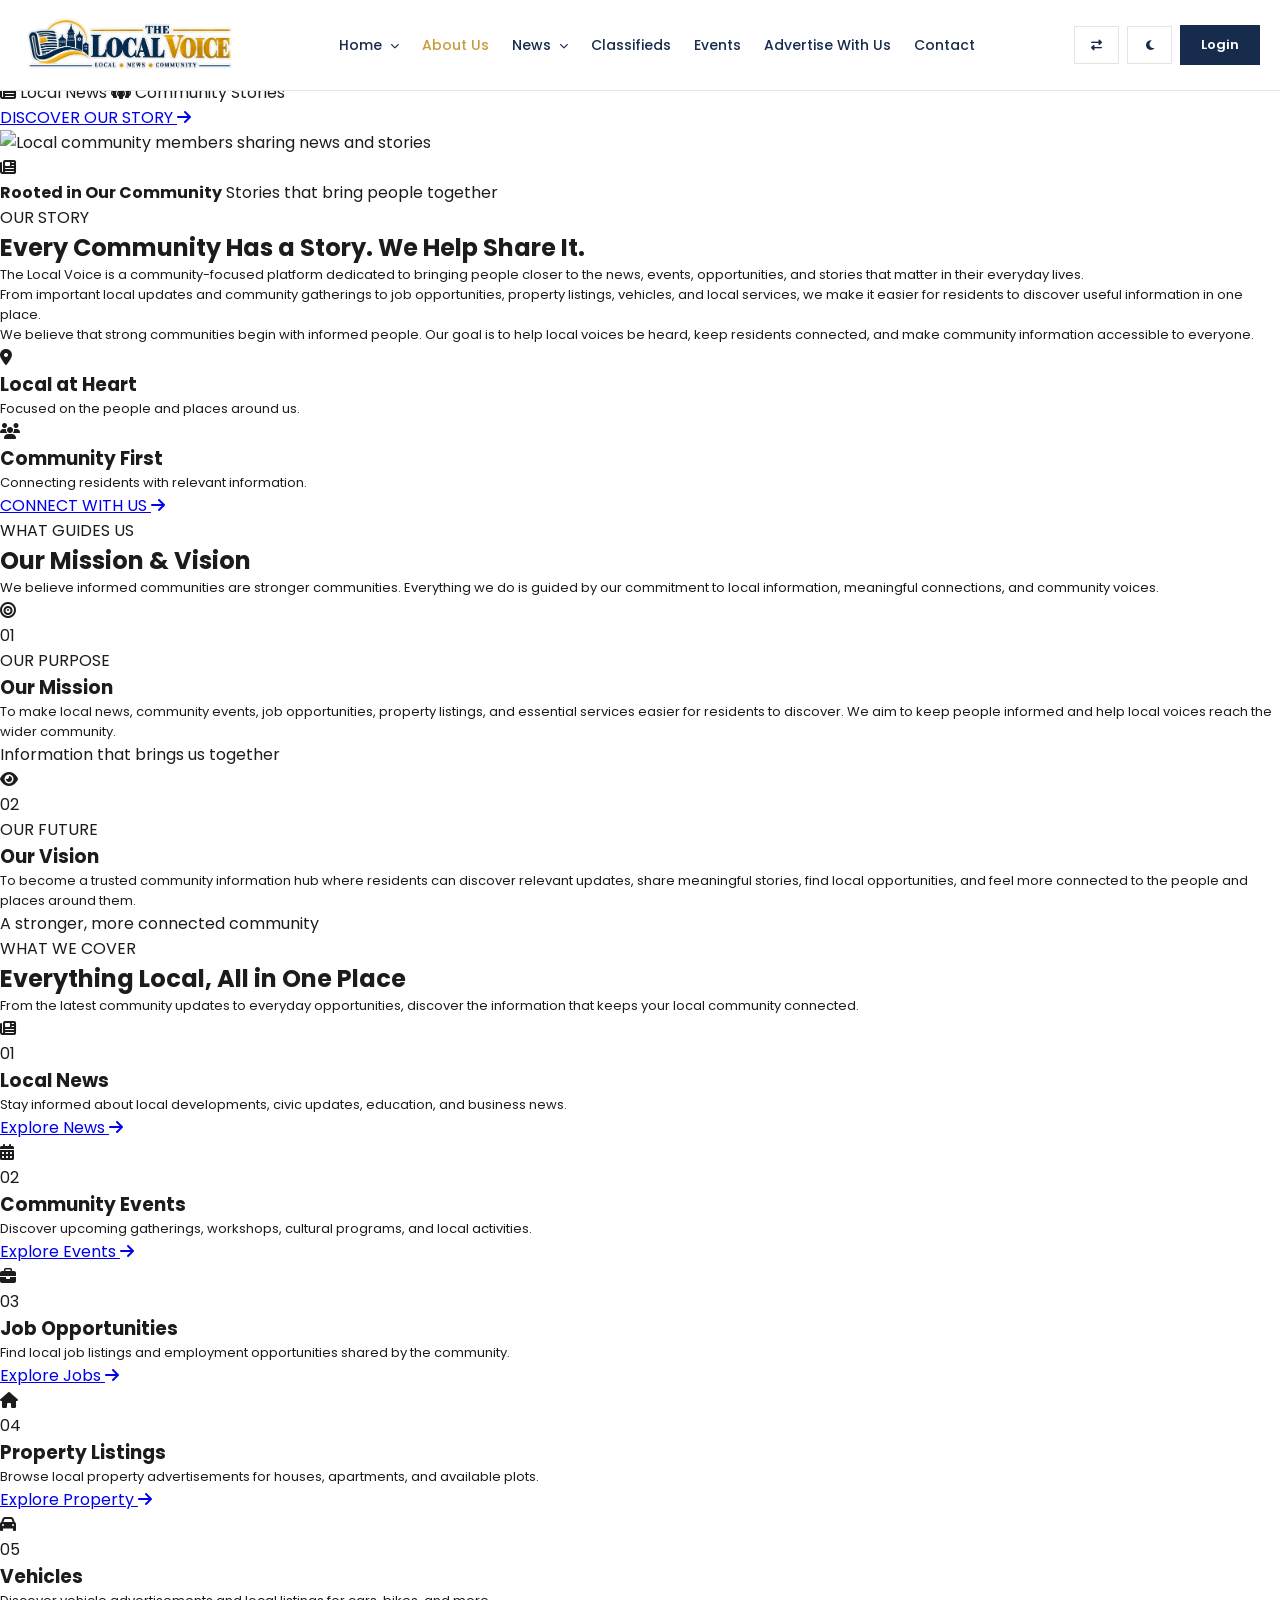
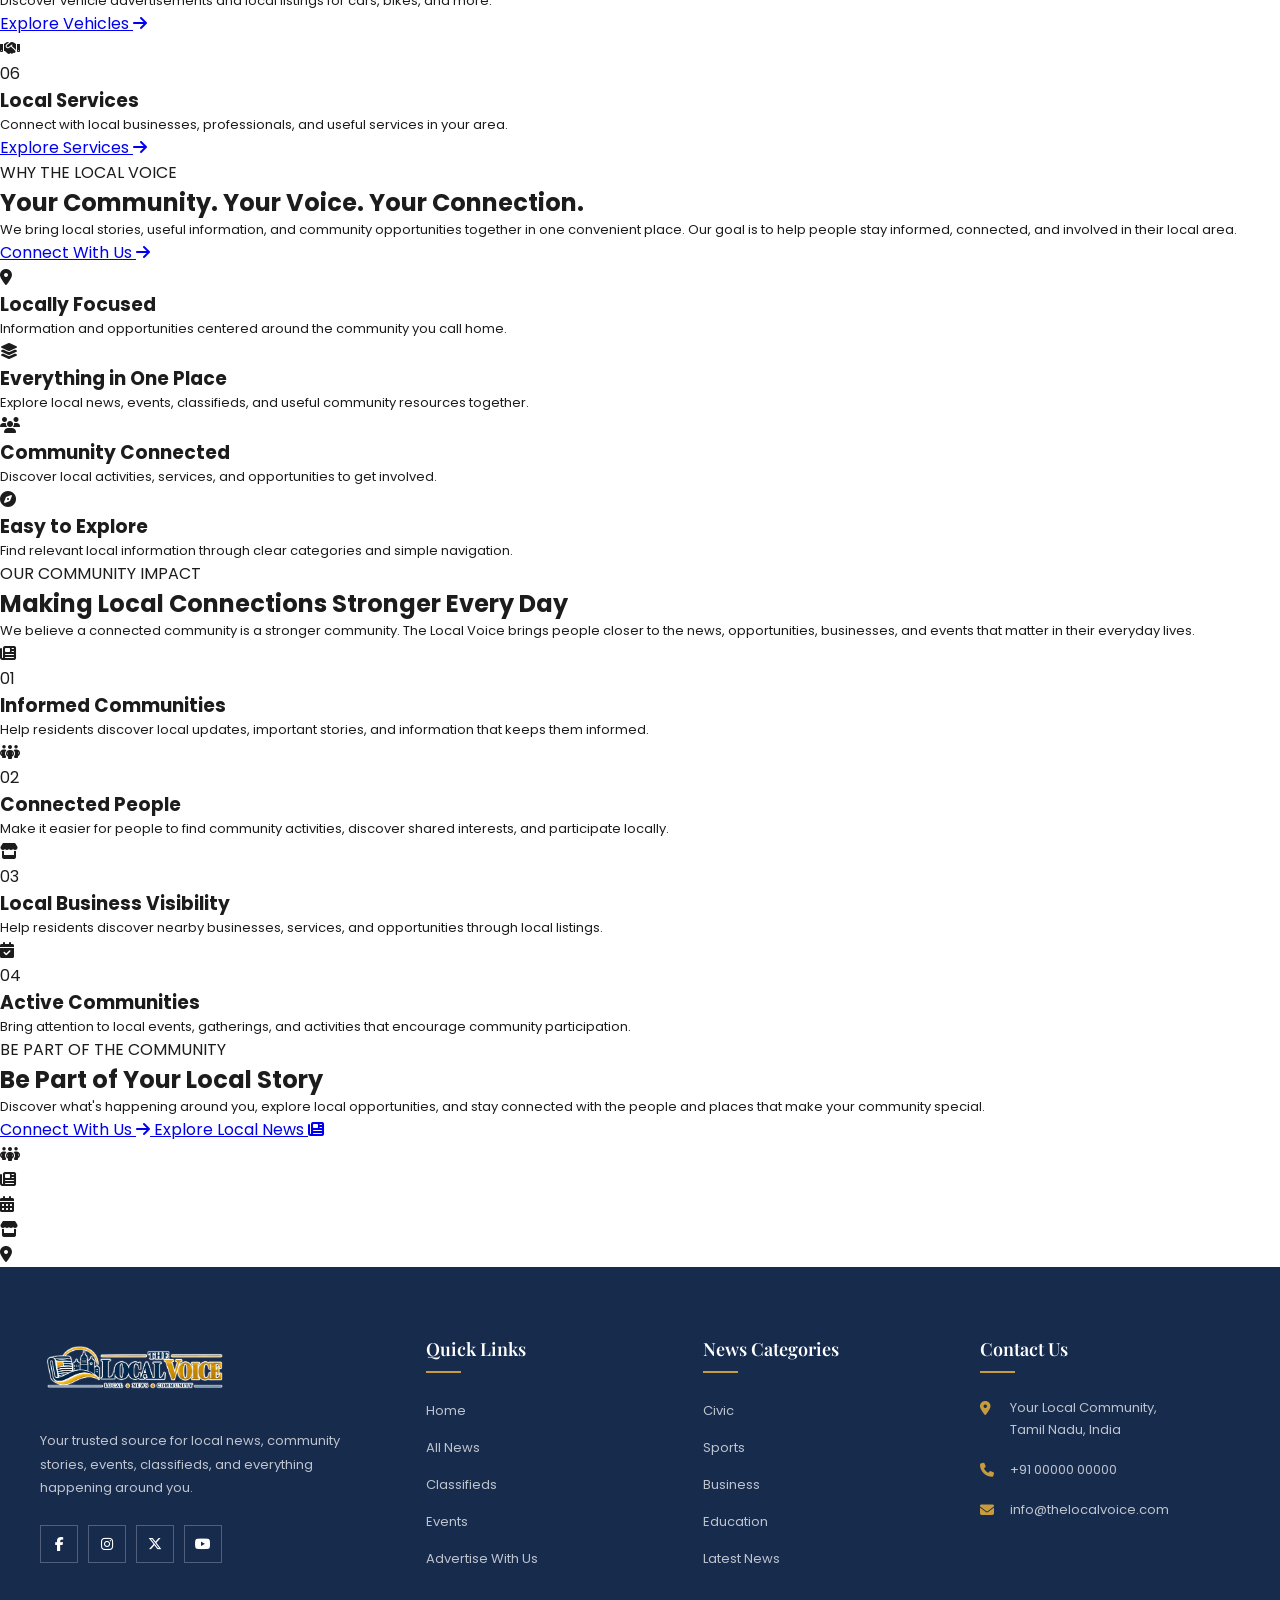
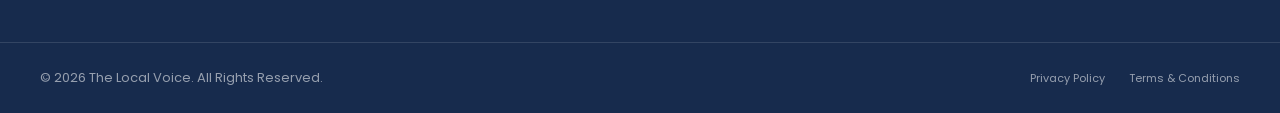
==== about.html @ da3ff428 "Add files via upload" ====
<!DOCTYPE html>
<html lang="en" dir="ltr">

<head>

    <!-- =====================================================
         BASIC META
    ====================================================== -->

    <meta charset="UTF-8">

    <meta
        name="viewport"
        content="width=device-width, initial-scale=1.0"
    >

    <meta
        name="description"
        content="The Local Voice - Local Newspaper and Community News Portal"
    >

    <meta
        name="keywords"
        content="local news, community news, newspaper, events, classifieds"
    >

    <meta
        name="author"
        content="The Local Voice"
    >


    <!-- =====================================================
         PAGE TITLE
    ====================================================== -->

    <title>
        The Local Voice | Local News & Community
    </title>
<link
    rel="icon"
    type="image/png"
    href="images/logo.png"
>

    <!-- =====================================================
         GOOGLE FONT
    ====================================================== -->

    <link
        rel="preconnect"
        href="https://fonts.googleapis.com"
    >

    <link
        rel="preconnect"
        href="https://fonts.gstatic.com"
        crossorigin
    >

    <link
        href="https://fonts.googleapis.com/css2?family=Playfair+Display:wght@500;600;700&family=Poppins:wght@400;500;600;700&display=swap"
        rel="stylesheet"
    >


    <!-- =====================================================
         FONT AWESOME
    ====================================================== -->

    <link
        rel="stylesheet"
        href="https://cdnjs.cloudflare.com/ajax/libs/font-awesome/6.5.2/css/all.min.css"
    >


    <!-- =====================================================
         MAIN CSS
    ====================================================== -->

    <link
        rel="stylesheet"
        href="css/style.css"
    >
    <link
        rel="stylesheet"
        href="css/responsive.css"
    >

</head>


<body>


    <!-- =====================================================
         HEADER START
    ====================================================== -->

    <header
        class="site-header"
        id="siteHeader"
    >

        <div class="header-container">


            <!-- =================================================
                 LOGO
            ================================================== -->

            <a
                href="index.html"
                class="site-logo"
                aria-label="The Local Voice Home"
            >

                <!-- Light Mode Logo -->

                <img
                    src="images/logo.png"
                    alt="The Local Voice"
                    class="logo-light"
                >


                <!-- Dark Mode Logo -->

                <img
                    src="images/logo.png"
                    alt="The Local Voice"
                    class="logo-dark"
                >

            </a>


            <!-- =================================================
                 DESKTOP NAVIGATION
            ================================================== -->

            <nav
                class="desktop-navigation"
                id="desktopNavigation"
                aria-label="Main Navigation"
            >


                <!-- =============================================
                     HOME DROPDOWN
                ============================================== -->

                <div class="nav-dropdown">

                    <button
                        type="button"
                        class="nav-dropdown-toggle"
                        aria-expanded="false"
                    >
                        Home

                        <i
                            class="fa-solid fa-chevron-down"
                            aria-hidden="true"
                        ></i>

                    </button>


                    <div class="nav-dropdown-menu">

                        <a href="index.html">
                            Home 1
                        </a>

                        <a href="home2.html">
                            Home 2
                        </a>

                    </div>

                </div>
                <a
                    href="about.html"
                    class="nav-link active"
                >
                    About Us
                </a>


                <!-- =============================================
                     NEWS DROPDOWN
                ============================================== -->

                <div class="nav-dropdown">

                    <button
                        type="button"
                        class="nav-dropdown-toggle"
                        aria-expanded="false"
                    >
                        News

                        <i
                            class="fa-solid fa-chevron-down"
                            aria-hidden="true"
                        ></i>

                    </button>


                    <div class="nav-dropdown-menu">

                        

                        <a href="civic.html">
                            Civic
                        </a>

                        <a href="sports.html">
                            Sports
                        </a>

                        <a href="business.html">
                            Business
                        </a>

                        <a href="education.html">
                            Education
                        </a>

                    </div>

                </div>


                <!-- =============================================
                     NORMAL NAVIGATION LINKS
                ============================================== -->

                <a
                    href="classifieds.html"
                    class="nav-link"
                >
                    Classifieds
                </a>


                <a
                    href="events.html"
                    class="nav-link"
                >
                    Events
                </a>


                <a
                    href="advertise.html"
                    class="nav-link"
                >
                    Advertise With Us
                </a>


                <a
                    href="contact.html"
                    class="nav-link"
                >
                    Contact
                </a>

            </nav>


            <!-- =================================================
                 HEADER ACTIONS
            ================================================== -->

            <div class="header-actions">

    <button
        type="button"
        class="header-action-btn rtl-toggle"
        id="rtlToggle"
        aria-label="Switch text direction"
        title="RTL"
    >
        <i class="fa-solid fa-right-left"></i>
    </button>

    <button
        type="button"
        class="header-action-btn dark-toggle"
        id="darkToggle"
        aria-label="Toggle dark mode"
        title="Dark Mode"
    >
        <i class="fa-solid fa-moon"></i>
    </button>

    <a
        href="login.html"
        class="login-btn"
    >
        Login
    </a>

</div>

            <!-- =================================================
                 HAMBURGER BUTTON
            ================================================== -->

            <button
                type="button"
                class="hamburger-btn"
                id="hamburgerBtn"
                aria-label="Open navigation menu"
                aria-expanded="false"
            >

                <i
                    class="fa-solid fa-bars"
                    aria-hidden="true"
                ></i>

            </button>

        </div>


        <!-- =====================================================
             MOBILE NAVIGATION
        ====================================================== -->

        <div
            class="mobile-navigation"
            id="mobileNavigation"
        >

            <div class="mobile-navigation-inner">


                <!-- =============================================
                     MOBILE HOME DROPDOWN
                ============================================== -->

                <div class="mobile-dropdown">

                    <button
                        type="button"
                        class="mobile-dropdown-toggle"
                        aria-expanded="false"
                    >
                        Home

                        <i
                            class="fa-solid fa-chevron-down"
                            aria-hidden="true"
                        ></i>

                    </button>


                    <div class="mobile-dropdown-menu">

                        <a href="index.html">
                            Home 1
                        </a>

                        <a href="home2.html">
                            Home 2
                        </a>

                    </div>

                </div>
                <a
                    href="about.html"
                    class="mobile-nav-link active"
                >
                    About Us
                </a>


                <!-- =============================================
                     MOBILE NEWS DROPDOWN
                ============================================== -->

                <div class="mobile-dropdown">

                    <button
                        type="button"
                        class="mobile-dropdown-toggle"
                        aria-expanded="false"
                    >
                        News

                        <i
                            class="fa-solid fa-chevron-down"
                            aria-hidden="true"
                        ></i>

                    </button>


                    <div class="mobile-dropdown-menu">

                        

                        <a href="civic.html">
                            Civic
                        </a>

                        <a href="sports.html">
                            Sports
                        </a>

                        <a href="business.html">
                            Business
                        </a>

                        <a href="education.html">
                            Education
                        </a>

                    </div>

                </div>


                <!-- =============================================
                     MOBILE NORMAL LINKS
                ============================================== -->

                <a
                    href="classifieds.html"
                    class="mobile-nav-link"
                >
                    Classifieds
                </a>


                <a
                    href="events.html"
                    class="mobile-nav-link"
                >
                    Events
                </a>


                <a
                    href="advertise.html"
                    class="mobile-nav-link"
                >
                    Advertise With Us
                </a>


                <a
                    href="contact.html"
                    class="mobile-nav-link"
                >
                    Contact
                </a>


                <!-- =============================================
                     MOBILE ACTIONS
                ============================================== -->

                <div class="mobile-actions">

    <button
        type="button"
        class="mobile-action-btn"
        id="mobileRtlToggle"
        aria-label="Switch text direction"
        title="RTL"
    >
        <i class="fa-solid fa-right-left"></i>
    </button>

    <button
        type="button"
        class="mobile-action-btn"
        id="mobileDarkToggle"
        aria-label="Toggle dark mode"
        title="Dark Mode"
    >
        <i class="fa-solid fa-moon"></i>
    </button>

    <a
        href="login.html"
        class="mobile-login-btn"
    >
        Login
    </a>

</div>
            </div>

        </div>

    </header>


    <!-- =====================================================
         HEADER END
    ====================================================== -->


    <!-- =====================================================
         MAIN CONTENT START
         We will add this later.
    ====================================================== -->

    <main>

<!-- =====================================================
     ABOUT PAGE — SECTION 1: HERO
====================================================== -->

<section class="about-hero" id="aboutHero">

    <!-- Background Overlay -->
    <div class="about-hero-overlay"></div>

    <!-- Hero Content -->
    <div class="about-hero-container">

        <div class="about-hero-content">

            <!-- Eyebrow -->
            <div class="about-hero-eyebrow-wrap">
                <span class="about-hero-eyebrow">
                    ABOUT THE LOCAL VOICE
                </span>
                <span class="about-hero-line"></span>
            </div>

            <!-- Main Heading -->
            <h1 class="about-hero-title">
                Your Trusted Voice in
                <span>the Local Community</span>
            </h1>

            <!-- Description -->
            <p class="about-hero-description">
                We bring local stories, community updates, events,
                and important information closer to the people
                who matter most.
            </p>

            <!-- Hero Meta -->
            <div class="about-hero-meta">

                <span>
                    <i class="fa-solid fa-newspaper"
                       aria-hidden="true"></i>
                    Local News
                </span>

                <span>
                    <i class="fa-solid fa-people-group"
                       aria-hidden="true"></i>
                    Community Stories
                </span>

            </div>

            <!-- CTA -->
            <a href="#aboutStory" class="about-hero-button">
                <span>DISCOVER OUR STORY</span>
                <i class="fa-solid fa-arrow-right"
                   aria-hidden="true"></i>
            </a>

        </div>

    </div>

</section>

<!-- =====================================================
     ABOUT PAGE — SECTION 2: OUR STORY
====================================================== -->

<section class="about-story" id="aboutStory">

    <div class="about-story-container">

        <!-- LEFT: IMAGE -->
        <div class="about-story-visual">

            <div class="about-story-image">
                <img
                    src="images/about-story.jpg"
                    alt="Local community members sharing news and stories"
                    loading="lazy"
                >
            </div>

            <div class="about-story-image-accent"></div>

            <div class="about-story-image-caption">
                <i class="fa-solid fa-newspaper"
                   aria-hidden="true"></i>

                <div>
                    <strong>Rooted in Our Community</strong>
                    <span>Stories that bring people together</span>
                </div>
            </div>

        </div>

        <!-- RIGHT: CONTENT -->
        <div class="about-story-content">

            <div class="about-story-eyebrow-wrap">
                <span class="about-story-eyebrow">OUR STORY</span>
                <span class="about-story-line"></span>
            </div>

            <h2 class="about-story-title">
                Every Community Has a Story.
                <span>We Help Share It.</span>
            </h2>

            <p class="about-story-intro">
                The Local Voice is a community-focused platform
                dedicated to bringing people closer to the news,
                events, opportunities, and stories that matter
                in their everyday lives.
            </p>

            <p class="about-story-description">
                From important local updates and community
                gatherings to job opportunities, property listings,
                vehicles, and local services, we make it easier
                for residents to discover useful information
                in one place.
            </p>

            <p class="about-story-description">
                We believe that strong communities begin with
                informed people. Our goal is to help local voices
                be heard, keep residents connected, and make
                community information accessible to everyone.
            </p>

            <!-- HIGHLIGHTS -->
            <div class="about-story-highlights">

                <div class="about-story-highlight">
                    <span class="about-story-highlight-icon">
                        <i class="fa-solid fa-location-dot"
                           aria-hidden="true"></i>
                    </span>

                    <div>
                        <h3>Local at Heart</h3>
                        <p>Focused on the people and places around us.</p>
                    </div>
                </div>

                <div class="about-story-highlight">
                    <span class="about-story-highlight-icon">
                        <i class="fa-solid fa-users"
                           aria-hidden="true"></i>
                    </span>

                    <div>
                        <h3>Community First</h3>
                        <p>Connecting residents with relevant information.</p>
                    </div>
                </div>

            </div>

            <a href="contact.html" class="about-story-button">
                <span>CONNECT WITH US</span>
                <i class="fa-solid fa-arrow-right"
                   aria-hidden="true"></i>
            </a>

        </div>

    </div>

</section>

<!-- =====================================================
     ABOUT PAGE — SECTION 3: MISSION & VISION
====================================================== -->

<section class="about-mission" id="aboutMission">

    <div class="about-mission-container">

        <!-- SECTION HEADER -->
        <div class="about-mission-header">

            <div class="about-mission-eyebrow-wrap">
                <span class="about-mission-eyebrow">
                    WHAT GUIDES US
                </span>

                <span class="about-mission-line"></span>
            </div>

            <h2 class="about-mission-title">
                Our Mission & <span>Vision</span>
            </h2>

            <p class="about-mission-description">
                We believe informed communities are stronger communities.
                Everything we do is guided by our commitment to local
                information, meaningful connections, and community voices.
            </p>

        </div>

        <!-- MISSION & VISION CARDS -->
        <div class="about-mission-grid">

            <!-- MISSION CARD -->
            <article class="about-mission-card">

                <div class="about-mission-card-top">

                    <div class="about-mission-icon">
                        <i class="fa-solid fa-bullseye"
                           aria-hidden="true"></i>
                    </div>

                    <span class="about-mission-number">01</span>

                </div>

                <span class="about-mission-card-label">
                    OUR PURPOSE
                </span>

                <h3 class="about-mission-card-title">
                    Our Mission
                </h3>

                <p class="about-mission-card-description">
                    To make local news, community events, job
                    opportunities, property listings, and essential
                    services easier for residents to discover.
                    We aim to keep people informed and help local
                    voices reach the wider community.
                </p>

                <div class="about-mission-card-footer">
                    <span class="about-mission-card-footer-line"></span>
                    <span>Information that brings us together</span>
                </div>

            </article>

            <!-- VISION CARD -->
            <article class="about-mission-card about-mission-vision-card">

                <div class="about-mission-card-top">

                    <div class="about-mission-icon">
                        <i class="fa-solid fa-eye"
                           aria-hidden="true"></i>
                    </div>

                    <span class="about-mission-number">02</span>

                </div>

                <span class="about-mission-card-label">
                    OUR FUTURE
                </span>

                <h3 class="about-mission-card-title">
                    Our Vision
                </h3>

                <p class="about-mission-card-description">
                    To become a trusted community information hub
                    where residents can discover relevant updates,
                    share meaningful stories, find local opportunities,
                    and feel more connected to the people and places
                    around them.
                </p>

                <div class="about-mission-card-footer">
                    <span class="about-mission-card-footer-line"></span>
                    <span>A stronger, more connected community</span>
                </div>

            </article>

        </div>

    </div>

</section>

<!-- =====================================================
     ABOUT PAGE — SECTION 4: WHAT WE COVER
====================================================== -->

<section class="about-coverage" id="aboutCoverage">

    <div class="about-coverage-container">

        <!-- SECTION HEADER -->
        <div class="about-coverage-header">

            <div class="about-coverage-eyebrow-wrap">
                <span class="about-coverage-eyebrow">
                    WHAT WE COVER
                </span>
                <span class="about-coverage-line"></span>
            </div>

            <h2 class="about-coverage-title">
                Everything Local,
                <span>All in One Place</span>
            </h2>

            <p class="about-coverage-description">
                From the latest community updates to everyday
                opportunities, discover the information that
                keeps your local community connected.
            </p>

        </div>

        <!-- CATEGORY CARDS -->
        <div class="about-coverage-grid">

            <!-- LOCAL NEWS -->
            <article class="about-coverage-card">
                <div class="about-coverage-icon">
                    <i class="fa-solid fa-newspaper"
                       aria-hidden="true"></i>
                </div>

                <span class="about-coverage-number">01</span>

                <h3>Local News</h3>

                <p>
                    Stay informed about local developments,
                    civic updates, education, and business news.
                </p>

                <a href="index.html" class="about-coverage-link">
                    <span>Explore News</span>
                    <i class="fa-solid fa-arrow-right"
                       aria-hidden="true"></i>
                </a>
            </article>

            <!-- EVENTS -->
            <article class="about-coverage-card">
                <div class="about-coverage-icon">
                    <i class="fa-solid fa-calendar-days"
                       aria-hidden="true"></i>
                </div>

                <span class="about-coverage-number">02</span>

                <h3>Community Events</h3>

                <p>
                    Discover upcoming gatherings, workshops,
                    cultural programs, and local activities.
                </p>

                <a href="events.html" class="about-coverage-link">
                    <span>Explore Events</span>
                    <i class="fa-solid fa-arrow-right"
                       aria-hidden="true"></i>
                </a>
            </article>

            <!-- JOBS -->
            <article class="about-coverage-card">
                <div class="about-coverage-icon">
                    <i class="fa-solid fa-briefcase"
                       aria-hidden="true"></i>
                </div>

                <span class="about-coverage-number">03</span>

                <h3>Job Opportunities</h3>

                <p>
                    Find local job listings and employment
                    opportunities shared by the community.
                </p>

                <a href="classifieds.html" class="about-coverage-link">
                    <span>Explore Jobs</span>
                    <i class="fa-solid fa-arrow-right"
                       aria-hidden="true"></i>
                </a>
            </article>

            <!-- PROPERTY -->
            <article class="about-coverage-card">
                <div class="about-coverage-icon">
                    <i class="fa-solid fa-house"
                       aria-hidden="true"></i>
                </div>

                <span class="about-coverage-number">04</span>

                <h3>Property Listings</h3>

                <p>
                    Browse local property advertisements for
                    houses, apartments, and available plots.
                </p>

                <a href="classifieds.html" class="about-coverage-link">
                    <span>Explore Property</span>
                    <i class="fa-solid fa-arrow-right"
                       aria-hidden="true"></i>
                </a>
            </article>

            <!-- VEHICLES -->
            <article class="about-coverage-card">
                <div class="about-coverage-icon">
                    <i class="fa-solid fa-car"
                       aria-hidden="true"></i>
                </div>

                <span class="about-coverage-number">05</span>

                <h3>Vehicles</h3>

                <p>
                    Discover vehicle advertisements and local
                    listings for cars, bikes, and more.
                </p>

                <a href="classifieds.html" class="about-coverage-link">
                    <span>Explore Vehicles</span>
                    <i class="fa-solid fa-arrow-right"
                       aria-hidden="true"></i>
                </a>
            </article>

            <!-- SERVICES -->
            <article class="about-coverage-card">
                <div class="about-coverage-icon">
                    <i class="fa-solid fa-handshake"
                       aria-hidden="true"></i>
                </div>

                <span class="about-coverage-number">06</span>

                <h3>Local Services</h3>

                <p>
                    Connect with local businesses, professionals,
                    and useful services in your area.
                </p>

                <a href="classifieds.html" class="about-coverage-link">
                    <span>Explore Services</span>
                    <i class="fa-solid fa-arrow-right"
                       aria-hidden="true"></i>
                </a>
            </article>

        </div>

    </div>

</section>

<!-- =====================================================
     ABOUT PAGE — SECTION 5: WHY CHOOSE US
====================================================== -->

<section class="about-why" id="aboutWhy">

    <div class="about-why-container">

        <!-- LEFT CONTENT -->
        <div class="about-why-content">

            <div class="about-why-eyebrow-wrap">
                <span class="about-why-eyebrow">
                    WHY THE LOCAL VOICE
                </span>
                <span class="about-why-line"></span>
            </div>

            <h2 class="about-why-title">
                Your Community.
                <span>Your Voice.</span>
                Your Connection.
            </h2>

            <p class="about-why-description">
                We bring local stories, useful information, and
                community opportunities together in one convenient
                place. Our goal is to help people stay informed,
                connected, and involved in their local area.
            </p>

            <a href="contact.html" class="about-why-button">
                <span>Connect With Us</span>
                <i class="fa-solid fa-arrow-right"
                   aria-hidden="true"></i>
            </a>

        </div>

        <!-- RIGHT FEATURES -->
        <div class="about-why-features">

            <!-- FEATURE 1 -->
            <article class="about-why-feature">
                <div class="about-why-feature-icon">
                    <i class="fa-solid fa-location-dot"
                       aria-hidden="true"></i>
                </div>

                <div class="about-why-feature-content">
                    <h3>Locally Focused</h3>
                    <p>
                        Information and opportunities centered
                        around the community you call home.
                    </p>
                </div>
            </article>

            <!-- FEATURE 2 -->
            <article class="about-why-feature">
                <div class="about-why-feature-icon">
                    <i class="fa-solid fa-layer-group"
                       aria-hidden="true"></i>
                </div>

                <div class="about-why-feature-content">
                    <h3>Everything in One Place</h3>
                    <p>
                        Explore local news, events, classifieds,
                        and useful community resources together.
                    </p>
                </div>
            </article>

            <!-- FEATURE 3 -->
            <article class="about-why-feature">
                <div class="about-why-feature-icon">
                    <i class="fa-solid fa-users"
                       aria-hidden="true"></i>
                </div>

                <div class="about-why-feature-content">
                    <h3>Community Connected</h3>
                    <p>
                        Discover local activities, services,
                        and opportunities to get involved.
                    </p>
                </div>
            </article>

            <!-- FEATURE 4 -->
            <article class="about-why-feature">
                <div class="about-why-feature-icon">
                    <i class="fa-solid fa-compass"
                       aria-hidden="true"></i>
                </div>

                <div class="about-why-feature-content">
                    <h3>Easy to Explore</h3>
                    <p>
                        Find relevant local information through
                        clear categories and simple navigation.
                    </p>
                </div>
            </article>

        </div>

    </div>

</section>

<!-- =====================================================
     ABOUT PAGE — SECTION 6: COMMUNITY IMPACT
====================================================== -->

<section class="about-impact" id="aboutImpact">

    <div class="about-impact-container">

        <!-- SECTION HEADER -->
        <div class="about-impact-header">

            <div class="about-impact-eyebrow-wrap">
                <span class="about-impact-line"></span>
                <span class="about-impact-eyebrow">
                    OUR COMMUNITY IMPACT
                </span>
                <span class="about-impact-line"></span>
            </div>

            <h2 class="about-impact-title">
                Making Local Connections
                <span>Stronger Every Day</span>
            </h2>

            <p class="about-impact-description">
                We believe a connected community is a stronger
                community. The Local Voice brings people closer
                to the news, opportunities, businesses, and events
                that matter in their everyday lives.
            </p>

        </div>

        <!-- IMPACT CARDS -->
        <div class="about-impact-grid">

            <!-- CARD 1 -->
            <article class="about-impact-card">
                <div class="about-impact-card-top">
                    <div class="about-impact-icon">
                        <i class="fa-solid fa-newspaper"
                           aria-hidden="true"></i>
                    </div>
                    <span class="about-impact-number">01</span>
                </div>

                <h3>Informed Communities</h3>

                <p>
                    Help residents discover local updates,
                    important stories, and information that
                    keeps them informed.
                </p>

                <span class="about-impact-card-line"></span>
            </article>

            <!-- CARD 2 -->
            <article class="about-impact-card">
                <div class="about-impact-card-top">
                    <div class="about-impact-icon">
                        <i class="fa-solid fa-people-group"
                           aria-hidden="true"></i>
                    </div>
                    <span class="about-impact-number">02</span>
                </div>

                <h3>Connected People</h3>

                <p>
                    Make it easier for people to find community
                    activities, discover shared interests,
                    and participate locally.
                </p>

                <span class="about-impact-card-line"></span>
            </article>

            <!-- CARD 3 -->
            <article class="about-impact-card">
                <div class="about-impact-card-top">
                    <div class="about-impact-icon">
                        <i class="fa-solid fa-store"
                           aria-hidden="true"></i>
                    </div>
                    <span class="about-impact-number">03</span>
                </div>

                <h3>Local Business Visibility</h3>

                <p>
                    Help residents discover nearby businesses,
                    services, and opportunities through
                    local listings.
                </p>

                <span class="about-impact-card-line"></span>
            </article>

            <!-- CARD 4 -->
            <article class="about-impact-card">
                <div class="about-impact-card-top">
                    <div class="about-impact-icon">
                        <i class="fa-solid fa-calendar-check"
                           aria-hidden="true"></i>
                    </div>
                    <span class="about-impact-number">04</span>
                </div>

                <h3>Active Communities</h3>

                <p>
                    Bring attention to local events, gatherings,
                    and activities that encourage community
                    participation.
                </p>

                <span class="about-impact-card-line"></span>
            </article>

        </div>

    </div>

</section>

<!-- =====================================================
     ABOUT PAGE — SECTION 7: FINAL CTA
====================================================== -->

<section class="about-cta" id="aboutCta">

    <div class="about-cta-decoration about-cta-decoration-one"
         aria-hidden="true"></div>

    <div class="about-cta-decoration about-cta-decoration-two"
         aria-hidden="true"></div>

    <div class="about-cta-container">

        <!-- CTA CONTENT -->
        <div class="about-cta-content">

            <div class="about-cta-eyebrow-wrap">
                <span class="about-cta-line"></span>
                <span class="about-cta-eyebrow">
                    BE PART OF THE COMMUNITY
                </span>
                <span class="about-cta-line"></span>
            </div>

            <h2 class="about-cta-title">
                Be Part of Your
                <span>Local Story</span>
            </h2>

            <p class="about-cta-description">
                Discover what's happening around you, explore
                local opportunities, and stay connected with the
                people and places that make your community special.
            </p>

            <!-- CTA BUTTONS -->
            <div class="about-cta-actions">

                <a href="contact.html" class="about-cta-button">
                    <span>Connect With Us</span>
                    <i class="fa-solid fa-arrow-right"
                       aria-hidden="true"></i>
                </a>

                <a href="index.html"
                   class="about-cta-button about-cta-button-outline">
                    <span>Explore Local News</span>
                    <i class="fa-solid fa-newspaper"
                       aria-hidden="true"></i>
                </a>

            </div>

        </div>

        <!-- DECORATIVE COMMUNITY ICONS -->
        <div class="about-cta-visual" aria-hidden="true">

            <div class="about-cta-visual-ring about-cta-ring-one"></div>
            <div class="about-cta-visual-ring about-cta-ring-two"></div>

            <div class="about-cta-visual-center">
                <i class="fa-solid fa-people-group"></i>
            </div>

            <div class="about-cta-floating-icon about-cta-floating-one">
                <i class="fa-solid fa-newspaper"></i>
            </div>

            <div class="about-cta-floating-icon about-cta-floating-two">
                <i class="fa-solid fa-calendar-days"></i>
            </div>

            <div class="about-cta-floating-icon about-cta-floating-three">
                <i class="fa-solid fa-store"></i>
            </div>

            <div class="about-cta-floating-icon about-cta-floating-four">
                <i class="fa-solid fa-location-dot"></i>
            </div>

        </div>

    </div>

</section>

         </main>
<! =========================================================
   FOOTER
========================================================= !>

<footer class="site-footer">

    <div class="footer-container">

        <!-- =============================================
             FOOTER BRAND
        ============================================== -->

        <div class="footer-brand">

            <a href="index.html" class="footer-logo">
                <img
                    src="images/logo.png"
                    alt="The Local Voice"
                    class="footer-logo-light"
                >

                
            </a>

            <p class="footer-description">
                Your trusted source for local news, community stories,
                events, classifieds, and everything happening around you.
            </p>

            <div class="footer-social">

                <a href="#" aria-label="Facebook">
                    <i class="fa-brands fa-facebook-f"></i>
                </a>

                <a href="#" aria-label="Instagram">
                    <i class="fa-brands fa-instagram"></i>
                </a>

                <a href="#" aria-label="X">
                    <i class="fa-brands fa-x-twitter"></i>
                </a>

                <a href="#" aria-label="YouTube">
                    <i class="fa-brands fa-youtube"></i>
                </a>

            </div>

        </div>


        <!-- =============================================
             QUICK LINKS
        ============================================== -->

        <div class="footer-column">

            <h3 class="footer-title">
                Quick Links
            </h3>

            <ul class="footer-links">

                <li>
                    <a href="index.html">Home</a>
                </li>

                <li>
                    <a href="news.html">All News</a>
                </li>

                <li>
                    <a href="classifieds.html">Classifieds</a>
                </li>

                <li>
                    <a href="events.html">Events</a>
                </li>

                <li>
                    <a href="advertise.html">Advertise With Us</a>
                </li>

            </ul>

        </div>


        <!-- =============================================
             NEWS CATEGORIES
        ============================================== -->

        <div class="footer-column">

            <h3 class="footer-title">
                News Categories
            </h3>

            <ul class="footer-links">

                <li>
                    <a href="civic.html">Civic</a>
                </li>

                <li>
                    <a href="sports.html">Sports</a>
                </li>

                <li>
                    <a href="business.html">Business</a>
                </li>

                <li>
                    <a href="education.html">Education</a>
                </li>

                <li>
                    <a href="news.html">Latest News</a>
                </li>

            </ul>

        </div>


        <!-- =============================================
             CONTACT
        ============================================== -->

        <div class="footer-column footer-contact">

            <h3 class="footer-title">
                Contact Us
            </h3>

            <div class="footer-contact-item">

                <i class="fa-solid fa-location-dot"></i>

                <p>
                    Your Local Community,<br>
                    Tamil Nadu, India
                </p>

            </div>


            <div class="footer-contact-item">

                <i class="fa-solid fa-phone"></i>

                <a href="tel:+910000000000">
                    +91 00000 00000
                </a>

            </div>


            <div class="footer-contact-item">

                <i class="fa-solid fa-envelope"></i>

                <a href="mailto:info@thelocalvoice.com">
                    info@thelocalvoice.com
                </a>

            </div>

        </div>

    </div>


    <!-- =============================================
         FOOTER BOTTOM
    ============================================== -->

    <div class="footer-bottom">

        <div class="footer-bottom-container">

            <p>
                © 2026 The Local Voice. All Rights Reserved.
            </p>

            <div class="footer-bottom-links">

                <a href="#">
                    Privacy Policy
                </a>

                <a href="#">
                    Terms & Conditions
                </a>

            </div>

        </div>

    </div>

</footer>

    <!-- =====================================================
         JAVASCRIPT
         We will add the header JS later.
    ====================================================== -->
<!-- =========================================================
     SCROLL TO TOP BUTTON
========================================================= -->

<button
    type="button"
    class="scroll-top-btn"
    id="scrollTopBtn"
    aria-label="Scroll to top"
    title="Scroll to top"
>
    <i class="fa-solid fa-arrow-up" aria-hidden="true"></i>
</button>
    <script src="js/script.js"></script>

</body>

</html>
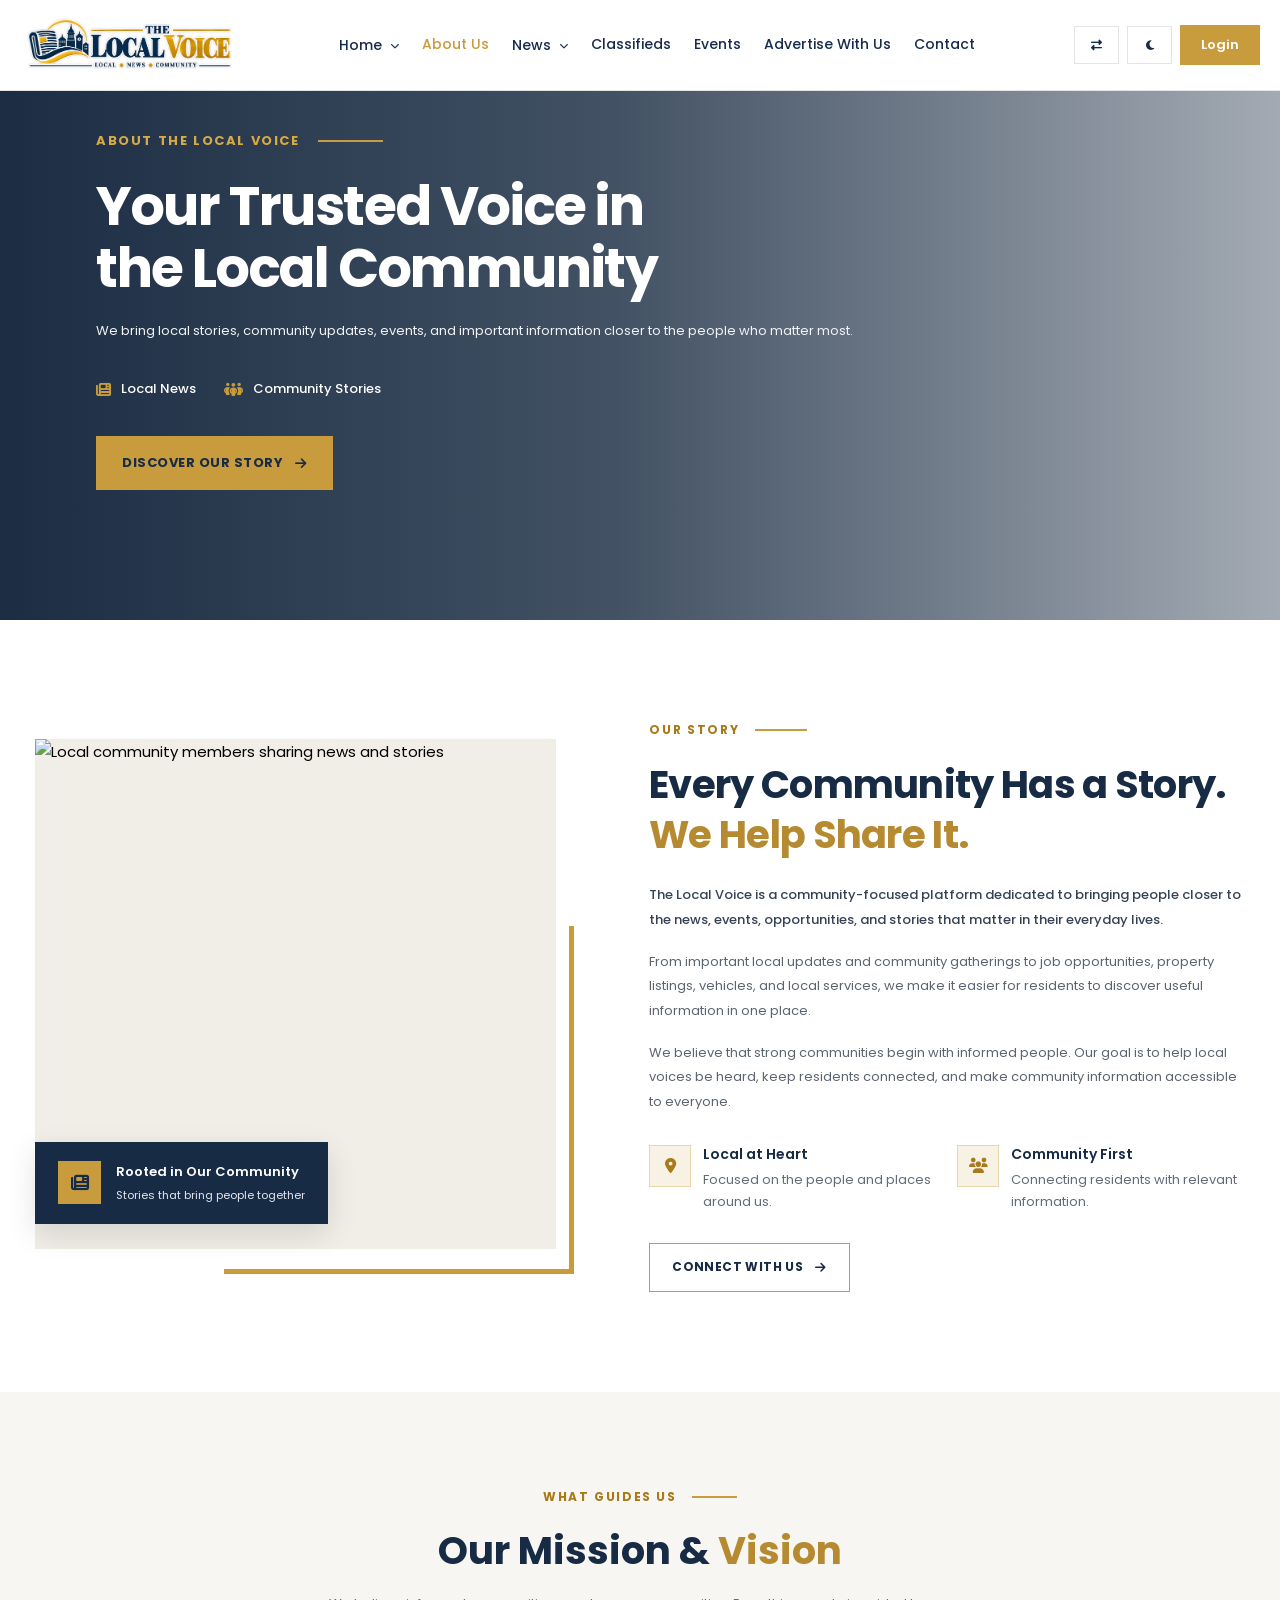
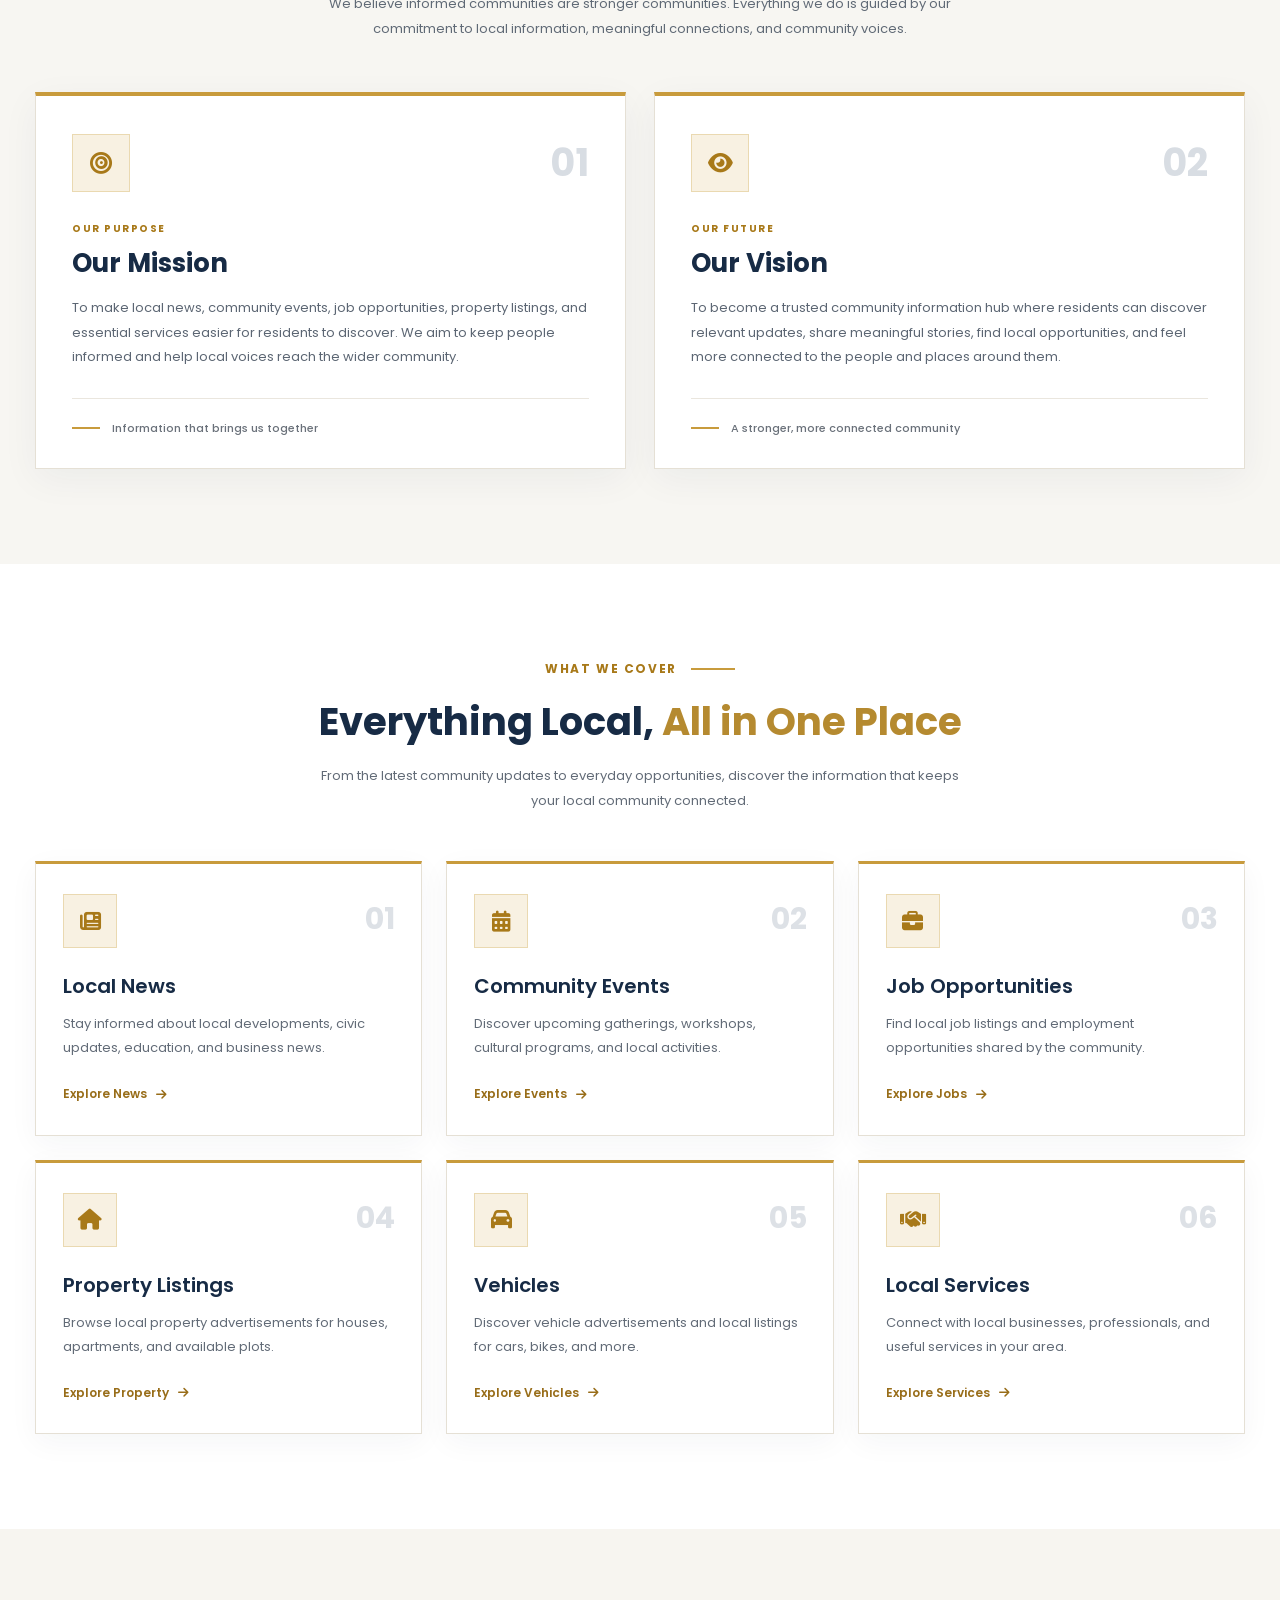
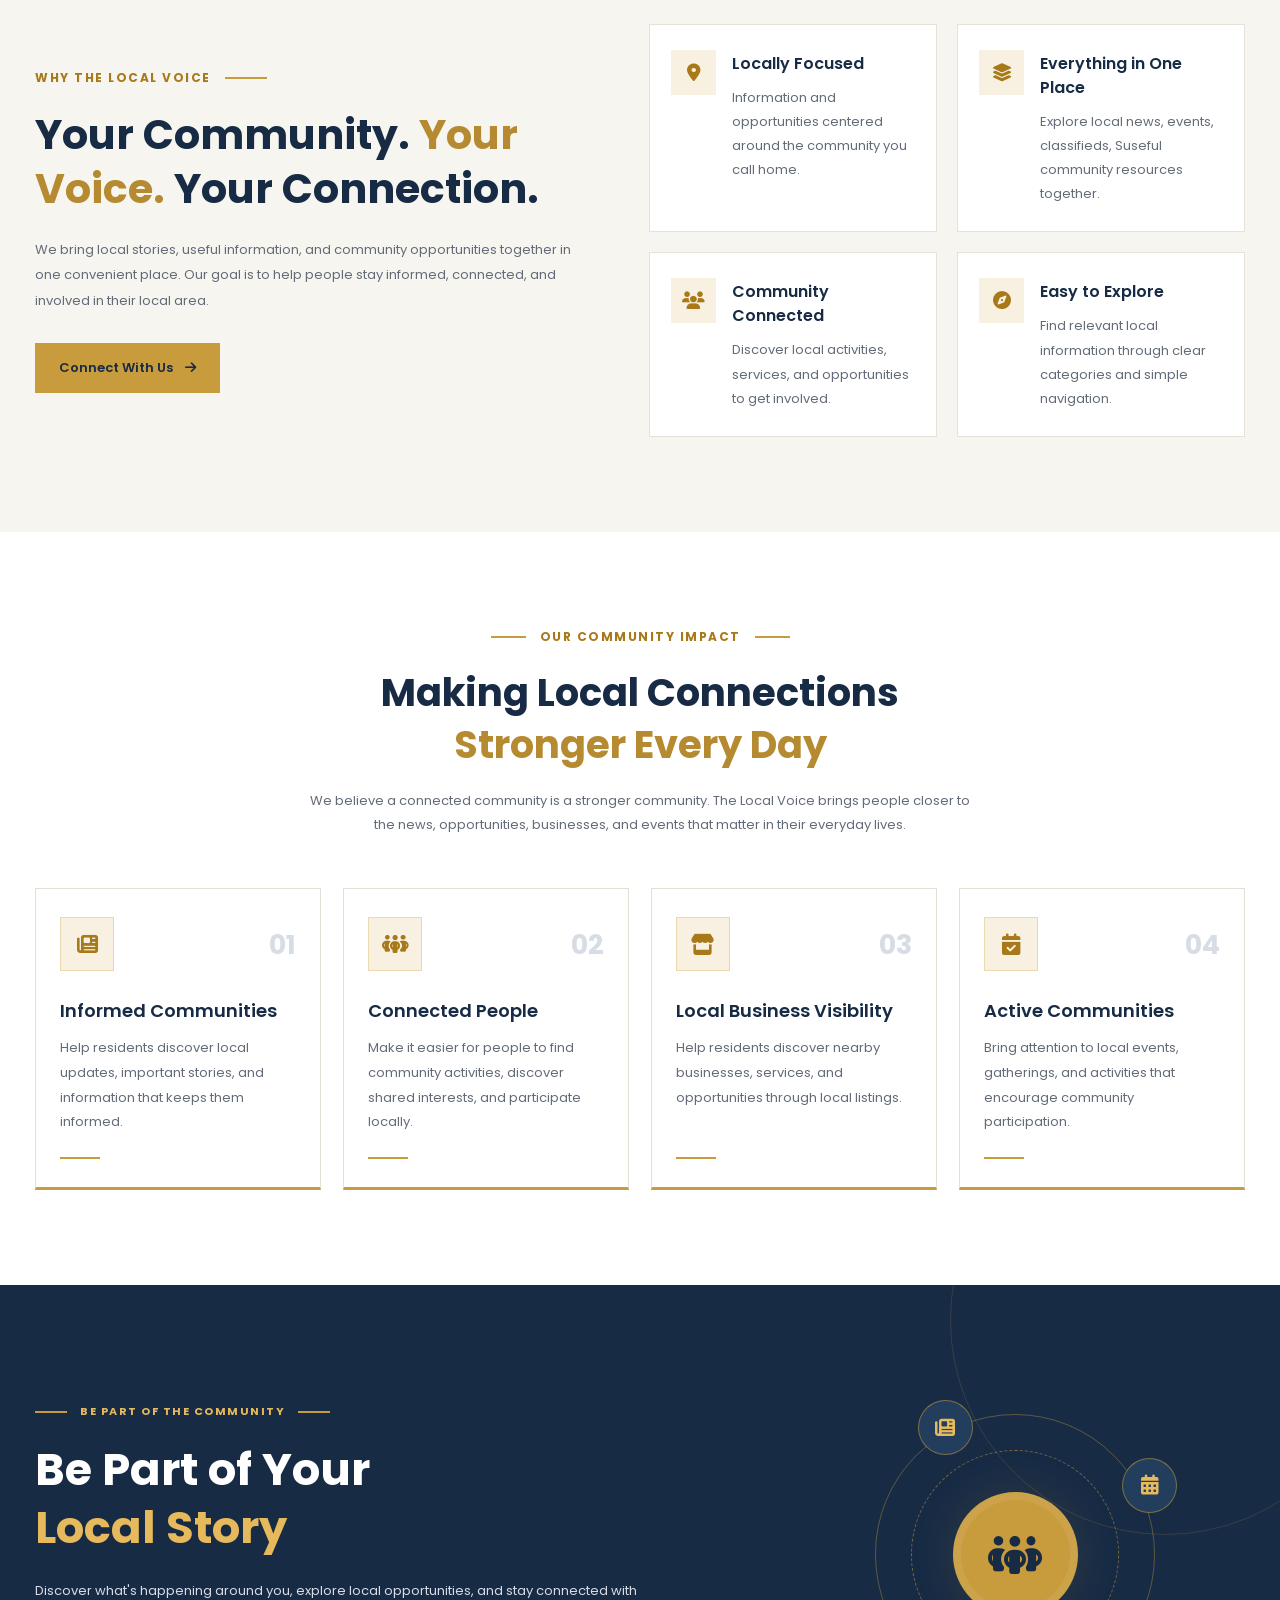
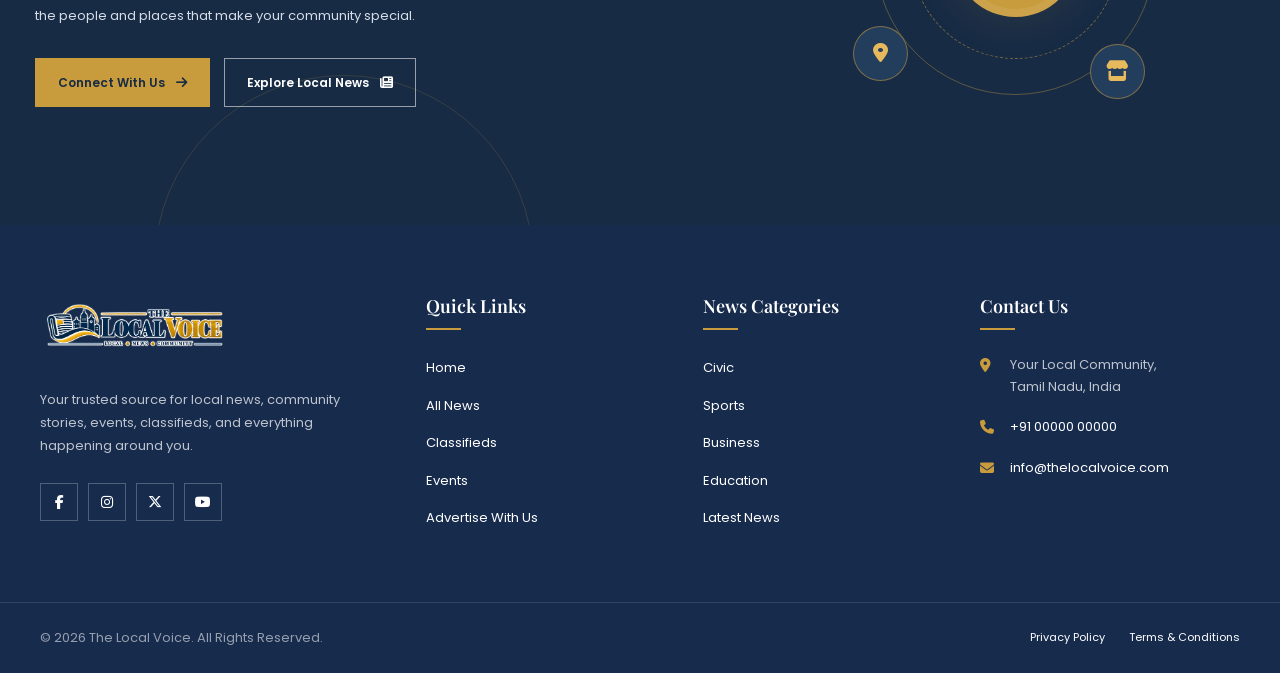
==== commit a6d25dc5: "Add files via upload" ====
--- a/about.html
+++ b/about.html
@@ -1053,7 +1053,7 @@
                     <h3>Everything in One Place</h3>
                     <p>
                         Explore local news, events, classifieds,
-                        and useful community resources together.
+                        Suseful community resources together.
                     </p>
                 </div>
             </article>
--- a/css/style.css
+++ b/css/style.css
@@ -43424,4 +43424,2981 @@
     max-width: 760px !important;
     margin: 0 auto !important;
     text-align: center !important;
-}+}
+
+
+
+
+
+
+
+
+
+
+
+
+
+
+
+
+
+
+
+
+
+
+/* =========================================================
+   HOME 1 HERO — REPORT REQUIREMENTS
+   1. Vertically centered content
+   2. High-resolution background image
+========================================================= */
+
+.home1-hero {
+    position: relative !important;
+    width: 100% !important;
+    height: 520px !important;
+    min-height: 520px !important;
+    overflow: hidden !important;
+}
+
+/* Full-size slides */
+.home1-hero-slide {
+    position: absolute !important;
+    inset: 0 !important;
+    width: 100% !important;
+    height: 100% !important;
+
+    background-size: cover !important;
+    background-position: center center !important;
+    background-repeat: no-repeat !important;
+}
+
+/* Background image quality and positioning */
+.home1-hero-slide:nth-child(1) {
+    background-image: url("../images/home1-hero-1.jpg");
+}
+
+.home1-hero-slide:nth-child(2) {
+    background-image: url("../images/home1-hero-2.jpg");
+}
+
+/* Dark overlay */
+.home1-hero-overlay {
+    position: absolute !important;
+    inset: 0 !important;
+    z-index: 1 !important;
+
+    background: linear-gradient(
+        90deg,
+        rgba(12, 24, 43, 0.88) 0%,
+        rgba(12, 24, 43, 0.62) 48%,
+        rgba(12, 24, 43, 0.15) 100%
+    ) !important;
+}
+
+/* Vertically center hero content */
+.home1-hero-content {
+    position: absolute !important;
+    top: 0 !important;
+    bottom: 0 !important;
+    left: 7% !important;
+
+    width: min(600px, 78%) !important;
+    height: auto !important;
+
+    display: flex !important;
+    flex-direction: column !important;
+    justify-content: center !important;
+    align-items: flex-start !important;
+
+    padding: 35px 0 !important;
+    margin: 0 !important;
+
+    z-index: 2 !important;
+}
+
+/* Category */
+.home1-hero-category {
+    margin: 0 0 14px !important;
+    font-family: "Poppins", sans-serif !important;
+    font-size: 11px !important;
+    font-weight: 600 !important;
+    line-height: 1.5 !important;
+    letter-spacing: 2px !important;
+}
+
+/* Heading */
+.home1-hero-title {
+    max-width: 600px !important;
+    margin: 0 0 16px !important;
+
+    font-family: "Poppins", sans-serif !important;
+    font-size: clamp(34px, 4vw, 54px) !important;
+    font-weight: 600 !important;
+    line-height: 1.18 !important;
+
+    color: #FFFFFF !important;
+}
+
+/* Description */
+.home1-hero-description {
+    max-width: 480px !important;
+    margin: 0 0 24px !important;
+
+    font-family: "Poppins", sans-serif !important;
+    font-size: 13px !important;
+    line-height: 1.8 !important;
+
+    color: #FFFFFF !important;
+}
+
+/* Button */
+.home1-hero-btn {
+    display: inline-flex !important;
+    align-items: center !important;
+    justify-content: center !important;
+    gap: 9px !important;
+
+    min-height: 42px !important;
+    padding: 11px 18px !important;
+
+    font-family: "Poppins", sans-serif !important;
+    font-size: 11px !important;
+    font-weight: 600 !important;
+
+    color: #FFFFFF !important;
+    background: #C89B3C !important;
+    border: 1px solid #C89B3C !important;
+    text-decoration: none !important;
+}
+
+/* Keep slider controls visible */
+.home1-hero-prev,
+.home1-hero-next,
+.home1-hero-dots {
+    z-index: 5 !important;
+}
+
+/* RTL */
+html[dir="rtl"] .home1-hero-content {
+    left: auto !important;
+    right: 7% !important;
+    text-align: right !important;
+    align-items: flex-start !important;
+}
+
+/* Tablet */
+@media (max-width: 991px) {
+    .home1-hero {
+        height: 480px !important;
+        min-height: 480px !important;
+    }
+
+    .home1-hero-content {
+        width: 78% !important;
+    }
+
+    .home1-hero-title {
+        font-size: 40px !important;
+    }
+}
+
+/* Mobile */
+@media (max-width: 767px) {
+    .home1-hero {
+        height: 500px !important;
+        min-height: 500px !important;
+    }
+
+    .home1-hero-content {
+        left: 24px !important;
+        right: 24px !important;
+        width: auto !important;
+        padding: 30px 0 !important;
+    }
+
+    .home1-hero-title {
+        font-size: 32px !important;
+        line-height: 1.2 !important;
+    }
+
+    .home1-hero-description {
+        font-size: 12px !important;
+    }
+
+    html[dir="rtl"] .home1-hero-content {
+        left: 24px !important;
+        right: 24px !important;
+    }
+}
+/* =========================================================
+   HOME 1 HERO — FIX TOP CONTENT HIDING
+========================================================= */
+
+.home1-hero {
+    position: relative !important;
+    overflow: hidden !important;
+    margin-top: 0 !important;
+}
+
+.home1-hero-slide {
+    overflow: hidden !important;
+}
+
+.home1-hero-content {
+    top: 0 !important;
+    bottom: 0 !important;
+
+    /* Keep content centered with safe top/bottom spacing */
+    display: flex !important;
+    flex-direction: column !important;
+    justify-content: center !important;
+
+    padding-top: 65px !important;
+    padding-bottom: 35px !important;
+
+    box-sizing: border-box !important;
+}
+
+/* Prevent the category label from being clipped */
+.home1-hero-category {
+    margin-top: 0 !important;
+    padding-top: 0 !important;
+    transform: none !important;
+}
+
+/* Tablet */
+@media (max-width: 991px) {
+    .home1-hero-content {
+        padding-top: 75px !important;
+        padding-bottom: 35px !important;
+    }
+}
+
+/* Mobile */
+@media (max-width: 767px) {
+    .home1-hero-content {
+        padding-top: 85px !important;
+        padding-bottom: 45px !important;
+    }
+}
+/* HOME 1 HERO — INCREASE HEIGHT */
+
+.home1-hero {
+    height: 600px !important;
+    min-height: 600px !important;
+}
+
+.home1-hero-slide {
+    height: 100% !important;
+    min-height: 100% !important;
+}
+
+.home1-hero-content {
+    padding-top: 55px !important;
+    padding-bottom: 35px !important;
+}
+
+/* Tablet */
+@media (max-width: 991px) {
+    .home1-hero {
+        height: 540px !important;
+        min-height: 540px !important;
+    }
+}
+
+/* Mobile */
+@media (max-width: 767px) {
+    .home1-hero {
+        height: 520px !important;
+        min-height: 520px !important;
+    }
+
+    .home1-hero-content {
+        padding-top: 65px !important;
+        padding-bottom: 40px !important;
+    }
+}
+
+
+
+/* =========================================================
+   HERO META — SLIGHTLY INCREASE FONT SIZE
+   Classifieds, Events & Advertise Pages
+========================================================= */
+
+.classifieds-hero-meta span,
+.events-hero-meta span,
+.advertise-hero-meta span {
+    font-family: "Poppins", sans-serif !important;
+    font-size: 11px !important;
+    font-weight: 500 !important;
+    line-height: 1.6 !important;
+    gap: 8px !important;
+}
+
+.classifieds-hero-meta i,
+.events-hero-meta i,
+.advertise-hero-meta i {
+    font-size: 12px !important;
+    color: #C89B3C !important;
+}
+
+/* Tablet */
+@media (max-width: 991px) {
+    .classifieds-hero-meta span,
+    .events-hero-meta span,
+    .advertise-hero-meta span {
+        font-size: 12px !important;
+    }
+}
+
+/* Mobile */
+@media (max-width: 575px) {
+    .classifieds-hero-meta span,
+    .events-hero-meta span,
+    .advertise-hero-meta span {
+        font-size: 11px !important;
+        gap: 6px !important;
+    }
+
+    .classifieds-hero-meta i,
+    .events-hero-meta i,
+    .advertise-hero-meta i {
+        font-size: 12px !important;
+    }
+}
+
+
+
+
+
+
+/* Civic — Gold CTA Buttons */
+
+.civic-breaking-read,
+.civic-newsletter-button {
+    background: #C89B3C !important;
+    background-color: #C89B3C !important;
+    border: 1px solid #C89B3C !important;
+    color: #FFFFFF !important;
+    font-family: "Poppins", sans-serif !important;
+    transition: all 0.3s ease !important;
+}
+
+.civic-breaking-read i,
+.civic-newsletter-button i {
+    color: #FFFFFF !important;
+}
+
+.civic-breaking-read:hover,
+.civic-newsletter-button:hover {
+    background: #B58A2F !important;
+    border-color: #B58A2F !important;
+    color: #FFFFFF !important;
+}
+
+
+
+/* =========================================================
+   SPORTS PAGE — GOLD BUTTON OVERRIDES
+========================================================= */
+
+.sports-breaking-read,
+.sports-featured-read,
+.sports-most-read-featured-read,
+.sports-newsletter-button,
+.sports-event-action {
+    background: #C89B3C !important;
+    background-color: #C89B3C !important;
+    border: 1px solid #C89B3C !important;
+    color: #FFFFFF !important;
+    font-family: "Poppins", sans-serif !important;
+    transition: all 0.3s ease !important;
+}
+
+/* Button text and icons */
+.sports-breaking-read span,
+.sports-featured-read span,
+.sports-most-read-featured-read span,
+.sports-newsletter-button span,
+.sports-event-action span,
+.sports-breaking-read i,
+.sports-featured-read i,
+.sports-most-read-featured-read i,
+.sports-newsletter-button i,
+.sports-event-action i {
+    color: #FFFFFF !important;
+}
+
+/* Hover effect */
+.sports-breaking-read:hover,
+.sports-featured-read:hover,
+.sports-most-read-featured-read:hover,
+.sports-newsletter-button:hover,
+.sports-event-action:hover {
+    background: #B58A2F !important;
+    background-color: #B58A2F !important;
+    border-color: #B58A2F !important;
+    color: #FFFFFF !important;
+}
+
+
+
+
+
+/* =========================================================
+   BUSINESS PAGE — GOLD BUTTON OVERRIDES
+========================================================= */
+
+.business-breaking-read,
+.business-featured-read,
+.business-update-action,
+.business-most-read-featured-read,
+.business-newsletter-button {
+    background: #C89B3C !important;
+    background-color: #C89B3C !important;
+    border: 1px solid #C89B3C !important;
+    color: #FFFFFF !important;
+    font-family: "Poppins", sans-serif !important;
+    transition: all 0.3s ease !important;
+}
+
+/* Button text and icons */
+.business-breaking-read span,
+.business-featured-read span,
+.business-update-action span,
+.business-most-read-featured-read span,
+.business-newsletter-button span,
+.business-breaking-read i,
+.business-featured-read i,
+.business-update-action i,
+.business-most-read-featured-read i,
+.business-newsletter-button i {
+    color: #FFFFFF !important;
+}
+
+/* Hover effect */
+.business-breaking-read:hover,
+.business-featured-read:hover,
+.business-update-action:hover,
+.business-most-read-featured-read:hover,
+.business-newsletter-button:hover {
+    background: #B58A2F !important;
+    background-color: #B58A2F !important;
+    border-color: #B58A2F !important;
+    color: #FFFFFF !important;
+}
+
+
+/* =========================================
+   ADVERTISE PAGE — GOLDEN BUTTONS
+========================================= */
+
+/* Digital & Online Advertising */
+.advertise-digital-action .advertise-digital-button {
+    background: #C89B3C !important;
+    background-color: #C89B3C !important;
+    border-color: #C89B3C !important;
+    color: #ffffff !important;
+}
+
+.advertise-digital-action .advertise-digital-button span,
+.advertise-digital-action .advertise-digital-button i {
+    color: #ffffff !important;
+}
+
+/* Print Advertising */
+.advertise-print-action .advertise-print-button {
+    background: #C89B3C !important;
+    background-color: #C89B3C !important;
+    border-color: #C89B3C !important;
+    color: #ffffff !important;
+}
+
+.advertise-print-action .advertise-print-button span,
+.advertise-print-action .advertise-print-button i {
+    color: #ffffff !important;
+}
+
+/* Button Hover */
+.advertise-digital-action .advertise-digital-button:hover,
+.advertise-print-action .advertise-print-button:hover {
+    background: #B58A30 !important;
+    border-color: #B58A30 !important;
+}
+
+
+/* =========================================
+   FEATURED ADVERTISING PACKAGES
+   Transparent Background + Golden Border
+========================================= */
+
+.advertise-package-card {
+    background: transparent !important;
+    border: 1px solid #C89B3C !important;
+}
+
+/* Package Enquire Now Buttons */
+.advertise-package-action .advertise-package-button {
+    background: transparent !important;
+    background-color: transparent !important;
+    border: 1px solid #C89B3C !important;
+    color: #C89B3C !important;
+}
+
+.advertise-package-action .advertise-package-button span,
+.advertise-package-action .advertise-package-button i {
+    color: #C89B3C !important;
+}
+
+.advertise-package-action .advertise-package-button:hover {
+    background: #C89B3C !important;
+    color: #ffffff !important;
+}
+
+.advertise-package-action .advertise-package-button:hover span,
+.advertise-package-action .advertise-package-button:hover i {
+    color: #ffffff !important;
+}
+/* Center Package — Golden Enquire Now Button */
+
+.advertise-package-card:nth-child(2) .advertise-package-button {
+    background: #C89B3C !important;
+    background-color: #C89B3C !important;
+    border: 1px solid #C89B3C !important;
+    color: #ffffff !important;
+}
+
+.advertise-package-card:nth-child(2) .advertise-package-button span,
+.advertise-package-card:nth-child(2) .advertise-package-button i {
+    color: #ffffff !important;
+}
+
+.advertise-package-card:nth-child(2) .advertise-package-button:hover {
+    background: #B58A30 !important;
+    border-color: #B58A30 !important;
+}
+.login-btn {
+    background-color: #C89B3C !important;
+    border: 1px solid #C89B3C !important;
+    color: #ffffff !important;
+}
+
+.login-btn:hover {
+    background-color: #B58A30 !important;
+    border-color: #B58A30 !important;
+    color: #ffffff !important;
+}
+/* Property Newsletter Sign Up */
+.classifieds-property-newsletter-button,
+
+/* Vehicles Newsletter Sign Up */
+.classifieds-vehicles-newsletter-button,
+
+/* Jobs Newsletter Sign Up */
+.classifieds-jobs-newsletter-button {
+    background: #C89B3C !important;
+    background-color: #C89B3C !important;
+    border: 1px solid #C89B3C !important;
+    color: #ffffff !important;
+}
+
+/* Hover Effect */
+.classifieds-property-newsletter-button:hover,
+.classifieds-vehicles-newsletter-button:hover,
+.classifieds-jobs-newsletter-button:hover {
+    background: #B58A30 !important;
+    border-color: #B58A30 !important;
+    color: #ffffff !important;
+}
+
+
+/* CLASSIFIEDS HERO — INCREASE HEIGHT */
+
+.classifieds-hero {
+    min-height: 480px;
+}
+
+.classifieds-hero-container {
+    min-height: 450px;
+    display: flex;
+    align-items: center;
+}
+
+/* TABLET */
+@media (max-width: 991px) {
+    .classifieds-hero,
+    .classifieds-hero-container {
+        min-height: 560px;
+    }
+}
+
+/* MOBILE */
+@media (max-width: 767px) {
+    .classifieds-hero,
+    .classifieds-hero-container {
+        min-height: 500px;
+    }
+}
+
+
+
+
+
+
+
+
+
+
+
+
+
+
+
+
+
+
+/* =========================================
+   GLOBAL WEBSITE DESIGN SYSTEM
+   Apply Across All Pages
+========================================= */
+
+:root {
+    
+
+    /* Typography */
+    --font-heading: 'Playfair Display', serif;
+    --font-body: 'Poppins', sans-serif;
+
+    --heading-size: 36px;
+    --subheading-size: 24px;
+    --body-size: 15px;
+    --link-size: 13px;
+    --button-size: 14px;
+
+    /* Buttons */
+    --button-radius: 6px;
+    --button-padding: 12px 22px;
+}
+
+/* =========================================
+   1. CONSISTENT BRANDING & FONT
+========================================= */
+
+html {
+    scroll-behavior: smooth;
+}
+
+body {
+    font-family: var(--font-body);
+    font-size: var(--body-size);
+    color: var(--text-color);
+    background-color: var(--body-bg);
+    line-height: 1.7;
+}
+
+h1,
+h2,
+h3,
+h4,
+h5,
+h6 {
+    font-family: var(--font-heading);
+    color: var(--heading-color);
+    line-height: 1.3;
+}
+
+p,
+li {
+    font-family: var(--font-body);
+    font-size: var(--body-size);
+    line-height: 1.7;
+}
+
+/* =========================================
+   2. CONSISTENT LINK & CTA STYLE
+========================================= */
+
+a {
+    font-family: var(--font-body);
+    transition: color 0.25s ease;
+}
+
+a:not([class]) {
+    color: var(--link-color);
+}
+
+a:not([class]):hover {
+    color: var(--primary-hover);
+}
+
+/* =========================================
+   3. ONLY TWO BUTTON VARIANTS
+   Primary & Secondary
+========================================= */
+
+/* Primary Button */
+.btn-primary,
+.primary-btn {
+    display: inline-flex;
+    align-items: center;
+    justify-content: center;
+    gap: 8px;
+    padding: var(--button-padding);
+    border: 1px solid var(--primary-color);
+    border-radius: var(--button-radius);
+    background: var(--primary-color);
+    color: #FFFFFF;
+    font-family: var(--font-body);
+    font-size: var(--button-size);
+    font-weight: 600;
+    text-decoration: none;
+    cursor: pointer;
+    transition: all 0.25s ease;
+}
+
+.btn-primary:hover,
+.primary-btn:hover {
+    background: var(--primary-hover);
+    border-color: var(--primary-hover);
+    color: #FFFFFF;
+}
+
+/* Secondary Button */
+.btn-secondary,
+.secondary-btn {
+    display: inline-flex;
+    align-items: center;
+    justify-content: center;
+    gap: 8px;
+    padding: var(--button-padding);
+    border: 1px solid var(--primary-color);
+    border-radius: var(--button-radius);
+    background: transparent;
+    color: var(--primary-color);
+    font-family: var(--font-body);
+    font-size: var(--button-size);
+    font-weight: 600;
+    text-decoration: none;
+    cursor: pointer;
+    transition: all 0.25s ease;
+}
+
+.btn-secondary:hover,
+.secondary-btn:hover {
+    background: var(--primary-color);
+    color: #FFFFFF;
+}
+
+/* =========================================
+   4. ACCESSIBILITY & FOCUS
+========================================= */
+
+button,
+input,
+select,
+textarea,
+a {
+    font-family: var(--font-body);
+}
+
+button:focus-visible,
+a:focus-visible,
+input:focus-visible,
+select:focus-visible,
+textarea:focus-visible {
+    outline: 3px solid #8A641E;
+    outline-offset: 3px;
+}
+
+/* =========================================
+   5. DARK MODE
+   Supports common dark-mode selectors
+========================================= */
+
+body.dark-mode {
+    --body-bg: #171717;
+    --section-bg: #202020;
+    --card-bg: #262626;
+    --heading-color: #F5F5F5;
+    --text-color: #D0D0D0;
+    --link-color: #E5B95C;
+    --border-color: #454545;
+}
+
+body.dark-mode {
+    background-color: var(--body-bg);
+    color: var(--text-color);
+}
+
+body.dark-mode h1,
+body.dark-mode h2,
+body.dark-mode h3,
+body.dark-mode h4,
+body.dark-mode h5,
+body.dark-mode h6 {
+    color: var(--heading-color);
+}
+
+body.dark-mode p,
+body.dark-mode li {
+    color: var(--text-color);
+}
+
+body.dark-mode .btn-primary,
+body.dark-mode .primary-btn {
+    background: var(--primary-color);
+    border-color: var(--primary-color);
+    color: #FFFFFF;
+}
+
+body.dark-mode .btn-secondary,
+body.dark-mode .secondary-btn {
+    background: transparent;
+    border-color: #E5B95C;
+    color: #E5B95C;
+}
+
+body.dark-mode .btn-secondary:hover,
+body.dark-mode .secondary-btn:hover {
+    background: var(--primary-color);
+    color: #FFFFFF;
+}
+
+/* =========================================
+   6. RESPONSIVE TYPOGRAPHY
+========================================= */
+
+@media (max-width: 1199px) {
+    :root {
+        --heading-size: 32px;
+        --subheading-size: 22px;
+    }
+}
+
+@media (max-width: 767px) {
+    :root {
+        --heading-size: 28px;
+        --subheading-size: 20px;
+        --body-size: 14px;
+        --link-size: 12px;
+        --button-size: 14px;
+        --button-padding: 11px 18px;
+    }
+}
+
+
+
+/* Event Calendar — Selected Event Card Blue Background */
+.events-calendar-details {
+    background: #1F4E79 !important;
+    background-color: #1F4E79 !important;
+    color: #FFFFFF !important;
+    border-color: #1F4E79 !important;
+}
+
+/* Card Text */
+.events-calendar-details .events-calendar-details-eyebrow,
+.events-calendar-details .events-calendar-details-category,
+.events-calendar-details .events-calendar-details-title,
+.events-calendar-details .events-calendar-details-text span,
+.events-calendar-details .events-calendar-details-text strong,
+.events-calendar-details .events-calendar-details-description {
+    color: #FFFFFF !important;
+}
+
+/* Divider Lines */
+.events-calendar-details .events-calendar-details-line,
+.events-calendar-details .events-calendar-details-item {
+    border-color: rgba(255, 255, 255, 0.25) !important;
+}
+
+/* Event Icons */
+.events-calendar-details .events-calendar-details-icon {
+    color: #FFFFFF !important;
+}
+
+/* View Event Details Button — Golden */
+.events-calendar-details .events-calendar-details-button {
+    background: #C89B3C !important;
+    border: 1px solid #C89B3C !important;
+    color: #FFFFFF !important;
+}
+
+.events-calendar-details .events-calendar-details-button:hover {
+    background: #B58A30 !important;
+    border-color: #B58A30 !important;
+}
+
+
+
+/* Event Highlights — Featured Card Blue Background */
+.events-highlights-featured-content {
+    background: #1F4E79 !important;
+    color: #FFFFFF !important;
+}
+
+/* Heading and Description */
+.events-highlights-featured-content .events-highlights-featured-title,
+.events-highlights-featured-content .events-highlights-featured-description,
+.events-highlights-featured-content .events-highlights-category,
+.events-highlights-featured-content .events-highlights-meta,
+.events-highlights-featured-content .events-highlights-meta span,
+.events-highlights-featured-content .events-highlights-meta i {
+    color: #FFFFFF !important;
+}
+
+/* Divider */
+.events-highlights-featured-content .events-highlights-meta {
+    border-color: rgba(255, 255, 255, 0.3) !important;
+}
+
+/* Read Event Story Link — Golden */
+.events-highlights-featured-content .events-highlights-featured-link {
+    color: #C89B3C !important;
+}
+
+.events-highlights-featured-content .events-highlights-featured-link:hover {
+    color: #E5B95C !important;
+}
+
+
+
+
+
+
+
+
+
+
+
+
+
+
+
+
+
+
+/*******ABOUT PAGE********/
+
+
+/* =====================================================
+   ABOUT PAGE — SECTION 1: HERO
+====================================================== */
+
+.about-hero {
+    position: relative;
+    width: 100%;
+    min-height: 620px;
+    display: flex;
+    align-items: center;
+    overflow: hidden;
+
+    background-image:
+        url("../images/about-hero.jpg");
+
+    background-position: center;
+    background-size: cover;
+    background-repeat: no-repeat;
+}
+
+/* Dark Overlay */
+
+.about-hero-overlay {
+    position: absolute;
+    inset: 0;
+    background: linear-gradient(
+        90deg,
+        rgba(13, 32, 56, 0.94) 0%,
+        rgba(13, 32, 56, 0.78) 48%,
+        rgba(13, 32, 56, 0.38) 100%
+    );
+    z-index: 1;
+}
+
+/* Content Container */
+
+.about-hero-container {
+    position: relative;
+    z-index: 2;
+    width: 100%;
+    max-width: 1500px;
+    margin: 0 auto;
+    padding: 80px 7.5%;
+}
+
+.about-hero-content {
+    max-width: 820px;
+}
+
+/* Eyebrow */
+
+.about-hero-eyebrow-wrap {
+    display: flex;
+    align-items: center;
+    gap: 18px;
+    margin-bottom: 24px;
+}
+
+.about-hero-eyebrow {
+    color: #D8AA45;
+    font-family: 'Poppins', sans-serif;
+    font-size: 13px;
+    font-weight: 700;
+    letter-spacing: 1.6px;
+}
+
+.about-hero-line {
+    display: block;
+    width: 65px;
+    height: 2px;
+    background: #C89B3C;
+}
+
+/* Heading */
+
+.about-hero-title {
+    margin: 0 0 20px;
+    color: #FFFFFF;
+    font-family: 'Poppins', sans-serif;
+    font-size: clamp(38px, 4.2vw, 66px);
+    font-weight: 700;
+    line-height: 1.15;
+    letter-spacing: -1.4px;
+}
+
+.about-hero-title span {
+    display: block;
+    color: #FFFFFF;
+}
+
+/* Description */
+
+.about-hero-description {
+    max-width: 760px;
+    margin: 0 0 34px;
+    color: #F0F2F5;
+    font-family: 'Poppins', sans-serif;
+    font-size: 16px;
+    font-weight: 400;
+    line-height: 1.9;
+}
+
+/* Meta Information */
+
+.about-hero-meta {
+    display: flex;
+    align-items: center;
+    flex-wrap: wrap;
+    gap: 28px;
+    margin-bottom: 36px;
+}
+
+.about-hero-meta span {
+    display: inline-flex;
+    align-items: center;
+    gap: 10px;
+    color: #FFFFFF;
+    font-family: 'Poppins', sans-serif;
+    font-size: 13px;
+    font-weight: 500;
+}
+
+.about-hero-meta i {
+    color: #C89B3C;
+    font-size: 15px;
+}
+
+/* Primary CTA */
+
+.about-hero-button {
+    display: inline-flex;
+    align-items: center;
+    justify-content: center;
+    gap: 12px;
+    min-height: 54px;
+    padding: 0 25px;
+
+    background: #C89B3C;
+    border: 1px solid #C89B3C;
+    color: #172B45;
+
+    font-family: 'Poppins', sans-serif;
+    font-size: 13px;
+    font-weight: 700;
+    letter-spacing: 0.5px;
+    text-decoration: none;
+
+    transition:
+        background 0.25s ease,
+        color 0.25s ease,
+        border-color 0.25s ease;
+}
+
+.about-hero-button i {
+    transition: transform 0.25s ease;
+}
+
+.about-hero-button:hover {
+    background: #B58A30;
+    border-color: #B58A30;
+    color: #FFFFFF;
+}
+
+.about-hero-button:hover i {
+    transform: translateX(4px);
+}
+
+/* Tablet */
+
+@media (max-width: 1199px) {
+    .about-hero {
+        min-height: 560px;
+    }
+
+    .about-hero-container {
+        padding: 70px 5%;
+    }
+
+    .about-hero-content {
+        max-width: 720px;
+    }
+
+    .about-hero-title {
+        font-size: clamp(36px, 5vw, 54px);
+    }
+}
+
+/* Mobile */
+
+@media (max-width: 767px) {
+    .about-hero {
+        min-height: 560px;
+        align-items: center;
+        background-position: 58% center;
+    }
+
+    .about-hero-overlay {
+        background: linear-gradient(
+            90deg,
+            rgba(13, 32, 56, 0.94),
+            rgba(13, 32, 56, 0.75)
+        );
+    }
+
+    .about-hero-container {
+        padding: 65px 22px;
+    }
+
+    .about-hero-content {
+        max-width: 100%;
+    }
+
+    .about-hero-eyebrow {
+        font-size: 11px;
+        letter-spacing: 1.2px;
+    }
+
+    .about-hero-line {
+        width: 42px;
+    }
+
+    .about-hero-title {
+        font-size: clamp(34px, 9vw, 44px);
+        line-height: 1.2;
+        letter-spacing: -0.7px;
+    }
+
+    .about-hero-description {
+        font-size: 14px;
+        line-height: 1.8;
+        margin-bottom: 26px;
+    }
+
+    .about-hero-meta {
+        gap: 14px 22px;
+        margin-bottom: 30px;
+    }
+
+    .about-hero-meta span {
+        font-size: 12px;
+    }
+
+    .about-hero-button {
+        min-height: 50px;
+        padding: 0 19px;
+        font-size: 12px;
+    }
+}
+
+/* Reduced Motion Accessibility */
+
+@media (prefers-reduced-motion: reduce) {
+    .about-hero-button,
+    .about-hero-button i {
+        transition: none;
+    }
+}
+
+/* =====================================================
+   ABOUT PAGE — SECTION 2: OUR STORY
+====================================================== */
+
+.about-story {
+    position: relative;
+    padding: 100px 0;
+    background: #FFFFFF;
+    overflow: hidden;
+}
+
+.about-story-container {
+    width: 100%;
+    max-width: 1320px;
+    margin: 0 auto;
+    padding: 0 35px;
+
+    display: grid;
+    grid-template-columns: 0.95fr 1.05fr;
+    align-items: center;
+    gap: 75px;
+}
+
+/* LEFT IMAGE */
+
+.about-story-visual {
+    position: relative;
+    min-width: 0;
+    padding: 0 18px 25px 0;
+}
+
+.about-story-image {
+    position: relative;
+    z-index: 1;
+    height: 510px;
+    overflow: hidden;
+    background: #F1EEE7;
+}
+
+.about-story-image img {
+    display: block;
+    width: 100%;
+    height: 100%;
+    object-fit: cover;
+    object-position: center;
+    transition: transform 0.5s ease;
+}
+
+.about-story-image:hover img {
+    transform: scale(1.04);
+}
+
+.about-story-image-accent {
+    position: absolute;
+    right: 0;
+    bottom: 0;
+    width: 65%;
+    height: 65%;
+    border-right: 5px solid #C89B3C;
+    border-bottom: 5px solid #C89B3C;
+}
+
+/* IMAGE CAPTION */
+
+.about-story-image-caption {
+    position: absolute;
+    z-index: 2;
+    left: 0;
+    bottom: 50px;
+    max-width: 320px;
+    display: flex;
+    align-items: center;
+    gap: 15px;
+    padding: 19px 23px;
+    background: #172B45;
+    color: #FFFFFF;
+    box-shadow: 0 10px 30px rgba(0, 0, 0, 0.12);
+}
+
+.about-story-image-caption > i {
+    display: flex;
+    align-items: center;
+    justify-content: center;
+    flex-shrink: 0;
+    width: 43px;
+    height: 43px;
+    background: #C89B3C;
+    color: #172B45;
+    font-size: 18px;
+}
+
+.about-story-image-caption div {
+    display: flex;
+    flex-direction: column;
+    gap: 4px;
+}
+
+.about-story-image-caption strong {
+    color: #FFFFFF;
+    font-family: 'Poppins', sans-serif;
+    font-size: 13px;
+    font-weight: 600;
+}
+
+.about-story-image-caption span {
+    color: #E1E7EE;
+    font-family: 'Poppins', sans-serif;
+    font-size: 11px;
+    line-height: 1.6;
+}
+
+/* SECTION EYEBROW */
+
+.about-story-eyebrow-wrap {
+    display: flex;
+    align-items: center;
+    gap: 16px;
+    margin-bottom: 20px;
+}
+
+.about-story-eyebrow {
+    color: #A87919;
+    font-family: 'Poppins', sans-serif;
+    font-size: 12px;
+    font-weight: 700;
+    letter-spacing: 1.7px;
+}
+
+.about-story-line {
+    display: block;
+    width: 52px;
+    height: 2px;
+    background: #C89B3C;
+}
+
+/* TITLE */
+
+.about-story-title {
+    margin: 0 0 23px;
+    color: #172B45;
+    font-family: 'Poppins', sans-serif;
+    font-size: clamp(30px, 3vw, 43px);
+    font-weight: 700;
+    line-height: 1.3;
+    letter-spacing: -0.7px;
+}
+
+.about-story-title span {
+    display: block;
+    color: #B58A30;
+}
+
+/* PARAGRAPHS */
+
+.about-story-intro,
+.about-story-description {
+    margin: 0 0 17px;
+    color: #5C6470;
+    font-family: 'Poppins', sans-serif;
+    font-size: 14px;
+    font-weight: 400;
+    line-height: 1.9;
+}
+
+.about-story-intro {
+    color: #354255;
+    font-size: 15px;
+    font-weight: 500;
+}
+
+/* HIGHLIGHTS */
+
+.about-story-highlights {
+    display: grid;
+    grid-template-columns: repeat(2, minmax(0, 1fr));
+    gap: 20px;
+    margin: 30px 0;
+}
+
+.about-story-highlight {
+    display: flex;
+    align-items: flex-start;
+    gap: 12px;
+    min-width: 0;
+}
+
+.about-story-highlight-icon {
+    display: flex;
+    align-items: center;
+    justify-content: center;
+    flex-shrink: 0;
+    width: 42px;
+    height: 42px;
+    background: #F8F2E4;
+    color: #A8791F;
+    border: 1px solid #E8D7AD;
+}
+
+.about-story-highlight h3 {
+    margin: 0 0 6px;
+    color: #172B45;
+    font-family: 'Poppins', sans-serif;
+    font-size: 14px;
+    font-weight: 600;
+}
+
+.about-story-highlight p {
+    margin: 0;
+    color: #626B77;
+    font-family: 'Poppins', sans-serif;
+    font-size: 12px;
+    line-height: 1.7;
+}
+
+/* SECONDARY BUTTON */
+
+.about-story-button {
+    display: inline-flex;
+    align-items: center;
+    justify-content: center;
+    gap: 12px;
+    min-height: 49px;
+    padding: 0 22px;
+    border: 1px solid #C89B3C;
+    background: transparent;
+    color: #172B45;
+    font-family: 'Poppins', sans-serif;
+    font-size: 12px;
+    font-weight: 700;
+    letter-spacing: 0.4px;
+    text-decoration: none;
+    transition: all 0.25s ease;
+}
+
+.about-story-button:hover {
+    background: #C89B3C;
+    color: #172B45;
+}
+
+.about-story-button i {
+    transition: transform 0.25s ease;
+}
+
+.about-story-button:hover i {
+    transform: translateX(4px);
+}
+
+/* TABLET */
+
+@media (max-width: 1199px) {
+    .about-story {
+        padding: 80px 0;
+    }
+
+    .about-story-container {
+        gap: 45px;
+        padding: 0 30px;
+    }
+
+    .about-story-image {
+        height: 450px;
+    }
+
+    .about-story-title {
+        font-size: 32px;
+    }
+
+    .about-story-highlights {
+        grid-template-columns: 1fr;
+        gap: 16px;
+    }
+}
+
+/* MOBILE */
+
+@media (max-width: 767px) {
+    .about-story {
+        padding: 60px 0;
+    }
+
+    .about-story-container {
+        grid-template-columns: 1fr;
+        gap: 45px;
+        padding: 0 22px;
+    }
+
+    .about-story-visual {
+        padding: 0 12px 18px 0;
+    }
+
+    .about-story-image {
+        height: 360px;
+    }
+
+    .about-story-image-caption {
+        bottom: 35px;
+        max-width: calc(100% - 10px);
+        padding: 14px;
+        gap: 11px;
+    }
+
+    .about-story-image-caption > i {
+        width: 38px;
+        height: 38px;
+        font-size: 16px;
+    }
+
+    .about-story-image-caption strong {
+        font-size: 12px;
+    }
+
+    .about-story-image-caption span {
+        font-size: 10px;
+    }
+
+    .about-story-title {
+        font-size: 30px;
+        line-height: 1.35;
+    }
+
+    .about-story-intro {
+        font-size: 14px;
+    }
+
+    .about-story-description {
+        font-size: 13px;
+    }
+
+    .about-story-highlights {
+        grid-template-columns: 1fr;
+        gap: 20px;
+        margin: 25px 0;
+    }
+
+    .about-story-button {
+        min-height: 47px;
+        padding: 0 18px;
+    }
+}
+
+/* DARK MODE */
+
+body.dark-mode .about-story {
+    background: #171D26;
+}
+
+body.dark-mode .about-story-title,
+body.dark-mode .about-story-highlight h3 {
+    color: #F4F5F7;
+}
+
+body.dark-mode .about-story-title span {
+    color: #E5B95C;
+}
+
+body.dark-mode .about-story-intro,
+body.dark-mode .about-story-description,
+body.dark-mode .about-story-highlight p {
+    color: #D0D6DF;
+}
+
+body.dark-mode .about-story-highlight-icon {
+    background: #283343;
+    border-color: #465367;
+    color: #E5B95C;
+}
+
+body.dark-mode .about-story-button {
+    color: #F4F5F7;
+    border-color: #C89B3C;
+}
+
+body.dark-mode .about-story-button:hover {
+    background: #C89B3C;
+    color: #172B45;
+}
+
+/* =====================================================
+   ABOUT PAGE — SECTION 3: MISSION & VISION
+====================================================== */
+
+.about-mission {
+    position: relative;
+    padding: 95px 0;
+    background: #F7F6F2;
+    overflow: hidden;
+}
+
+.about-mission-container {
+    width: 100%;
+    max-width: 1320px;
+    margin: 0 auto;
+    padding: 0 35px;
+}
+
+/* SECTION HEADER */
+
+.about-mission-header {
+    max-width: 760px;
+    margin: 0 auto 50px;
+    text-align: center;
+}
+
+.about-mission-eyebrow-wrap {
+    display: flex;
+    justify-content: center;
+    align-items: center;
+    gap: 15px;
+    margin-bottom: 18px;
+}
+
+.about-mission-eyebrow {
+    color: #A87919;
+    font-family: 'Poppins', sans-serif;
+    font-size: 12px;
+    font-weight: 700;
+    letter-spacing: 1.6px;
+}
+
+.about-mission-line {
+    width: 45px;
+    height: 2px;
+    background: #C89B3C;
+}
+
+.about-mission-title {
+    margin: 0 0 17px;
+    color: #172B45;
+    font-family: 'Poppins', sans-serif;
+    font-size: clamp(30px, 3vw, 42px);
+    font-weight: 700;
+    line-height: 1.3;
+}
+
+.about-mission-title span {
+    color: #B58A30;
+}
+
+.about-mission-description {
+    max-width: 680px;
+    margin: 0 auto;
+    color: #606A76;
+    font-family: 'Poppins', sans-serif;
+    font-size: 14px;
+    line-height: 1.9;
+}
+
+/* CARDS GRID */
+
+.about-mission-grid {
+    display: grid;
+    grid-template-columns: repeat(2, minmax(0, 1fr));
+    gap: 28px;
+}
+
+/* INDIVIDUAL CARD */
+
+.about-mission-card {
+    position: relative;
+    display: flex;
+    flex-direction: column;
+    min-width: 0;
+    padding: 38px 36px 30px;
+    background: #FFFFFF;
+    border: 1px solid #E5E0D5;
+    border-top: 4px solid #C89B3C;
+    box-shadow: 0 10px 35px rgba(23, 43, 69, 0.05);
+    transition:
+        transform 0.3s ease,
+        box-shadow 0.3s ease,
+        border-color 0.3s ease;
+}
+
+.about-mission-card:hover {
+    transform: translateY(-5px);
+    border-top-color: #B58A30;
+    box-shadow: 0 18px 40px rgba(23, 43, 69, 0.1);
+}
+
+/* CARD TOP */
+
+.about-mission-card-top {
+    display: flex;
+    justify-content: space-between;
+    align-items: center;
+    gap: 15px;
+    margin-bottom: 28px;
+}
+
+.about-mission-icon {
+    display: flex;
+    justify-content: center;
+    align-items: center;
+    width: 58px;
+    height: 58px;
+    flex-shrink: 0;
+    background: #F8F1E2;
+    border: 1px solid #EAD9B1;
+    color: #A87919;
+    font-size: 22px;
+}
+
+.about-mission-number {
+    color: #D8DDE3;
+    font-family: 'Poppins', sans-serif;
+    font-size: 38px;
+    font-weight: 700;
+    line-height: 1;
+}
+
+/* CARD CONTENT */
+
+.about-mission-card-label {
+    margin-bottom: 9px;
+    color: #A87919;
+    font-family: 'Poppins', sans-serif;
+    font-size: 10px;
+    font-weight: 700;
+    letter-spacing: 1.5px;
+}
+
+.about-mission-card-title {
+    margin: 0 0 15px;
+    color: #172B45;
+    font-family: 'Poppins', sans-serif;
+    font-size: 26px;
+    font-weight: 700;
+    line-height: 1.35;
+}
+
+.about-mission-card-description {
+    margin: 0 0 28px;
+    color: #5C6673;
+    font-family: 'Poppins', sans-serif;
+    font-size: 14px;
+    line-height: 1.9;
+}
+
+/* CARD FOOTER */
+
+.about-mission-card-footer {
+    display: flex;
+    align-items: center;
+    flex-wrap: wrap;
+    gap: 12px;
+    margin-top: auto;
+    padding-top: 20px;
+    border-top: 1px solid #EAE6DE;
+    color: #6A717A;
+    font-family: 'Poppins', sans-serif;
+    font-size: 11px;
+    font-weight: 500;
+}
+
+.about-mission-card-footer-line {
+    width: 28px;
+    height: 2px;
+    flex-shrink: 0;
+    background: #C89B3C;
+}
+
+/* TABLET */
+
+@media (max-width: 1199px) {
+    .about-mission {
+        padding: 75px 0;
+    }
+
+    .about-mission-container {
+        padding: 0 28px;
+    }
+
+    .about-mission-grid {
+        gap: 22px;
+    }
+
+    .about-mission-card {
+        padding: 30px 26px 25px;
+    }
+
+    .about-mission-card-title {
+        font-size: 23px;
+    }
+
+    .about-mission-card-description {
+        font-size: 13px;
+    }
+}
+
+/* SMALL TABLET */
+
+@media (max-width: 900px) {
+    .about-mission-grid {
+        grid-template-columns: 1fr;
+        max-width: 650px;
+        margin: 0 auto;
+        gap: 24px;
+    }
+
+    .about-mission-card {
+        padding: 32px;
+    }
+}
+
+/* MOBILE */
+
+@media (max-width: 767px) {
+    .about-mission {
+        padding: 60px 0;
+    }
+
+    .about-mission-container {
+        padding: 0 20px;
+    }
+
+    .about-mission-header {
+        margin-bottom: 32px;
+    }
+
+    .about-mission-eyebrow {
+        font-size: 10px;
+        letter-spacing: 1.2px;
+    }
+
+    .about-mission-title {
+        font-size: 29px;
+    }
+
+    .about-mission-description {
+        font-size: 13px;
+        line-height: 1.8;
+    }
+
+    .about-mission-grid {
+        grid-template-columns: minmax(0, 1fr);
+        gap: 20px;
+    }
+
+    .about-mission-card {
+        padding: 25px 22px;
+    }
+
+    .about-mission-card-top {
+        margin-bottom: 22px;
+    }
+
+    .about-mission-icon {
+        width: 48px;
+        height: 48px;
+        font-size: 19px;
+    }
+
+    .about-mission-number {
+        font-size: 31px;
+    }
+
+    .about-mission-card-title {
+        font-size: 22px;
+    }
+
+    .about-mission-card-description {
+        font-size: 13px;
+        line-height: 1.85;
+        margin-bottom: 22px;
+    }
+
+    .about-mission-card-footer {
+        font-size: 10px;
+        gap: 9px;
+    }
+}
+
+/* DARK MODE */
+
+body.dark-mode .about-mission {
+    background: #171D26;
+}
+
+body.dark-mode .about-mission-title,
+body.dark-mode .about-mission-card-title {
+    color: #F4F5F7;
+}
+
+body.dark-mode .about-mission-title span {
+    color: #E5B95C;
+}
+
+body.dark-mode .about-mission-description,
+body.dark-mode .about-mission-card-description {
+    color: #D0D6DF;
+}
+
+body.dark-mode .about-mission-card {
+    background: #222B37;
+    border-color: #3B4655;
+    border-top-color: #C89B3C;
+}
+
+body.dark-mode .about-mission-icon {
+    background: #303A48;
+    border-color: #515C6A;
+    color: #E5B95C;
+}
+
+body.dark-mode .about-mission-number {
+    color: #697586;
+}
+
+body.dark-mode .about-mission-card-footer {
+    color: #C7CFD9;
+    border-color: #3B4655;
+}
+
+/* ACCESSIBILITY */
+
+@media (prefers-reduced-motion: reduce) {
+    .about-mission-card {
+        transition: none;
+    }
+}
+
+/* =====================================================
+   ABOUT PAGE — SECTION 4: WHAT WE COVER
+====================================================== */
+
+.about-coverage {
+    padding: 95px 0;
+    background: #FFFFFF;
+}
+
+.about-coverage-container {
+    width: 100%;
+    max-width: 1320px;
+    margin: 0 auto;
+    padding: 0 35px;
+}
+
+/* HEADER */
+
+.about-coverage-header {
+    max-width: 760px;
+    margin: 0 auto 48px;
+    text-align: center;
+}
+
+.about-coverage-eyebrow-wrap {
+    display: flex;
+    justify-content: center;
+    align-items: center;
+    gap: 14px;
+    margin-bottom: 18px;
+}
+
+.about-coverage-eyebrow {
+    color: #A87919;
+    font-family: 'Poppins', sans-serif;
+    font-size: 12px;
+    font-weight: 700;
+    letter-spacing: 1.6px;
+}
+
+.about-coverage-line {
+    width: 44px;
+    height: 2px;
+    background: #C89B3C;
+}
+
+.about-coverage-title {
+    margin: 0 0 17px;
+    color: #172B45;
+    font-family: 'Poppins', sans-serif;
+    font-size: clamp(30px, 3vw, 42px);
+    font-weight: 700;
+    line-height: 1.3;
+}
+
+.about-coverage-title span {
+    color: #B58A30;
+}
+
+.about-coverage-description {
+    max-width: 660px;
+    margin: 0 auto;
+    color: #626B77;
+    font-family: 'Poppins', sans-serif;
+    font-size: 14px;
+    line-height: 1.9;
+}
+
+/* GRID */
+
+.about-coverage-grid {
+    display: grid;
+    grid-template-columns: repeat(3, minmax(0, 1fr));
+    gap: 24px;
+}
+
+/* CARD */
+
+.about-coverage-card {
+    position: relative;
+    display: flex;
+    flex-direction: column;
+    min-width: 0;
+    padding: 30px 27px;
+    background: #FFFFFF;
+    border: 1px solid #E5E0D5;
+    border-top: 3px solid #C89B3C;
+    box-shadow: 0 8px 28px rgba(23, 43, 69, 0.045);
+    transition:
+        transform 0.3s ease,
+        box-shadow 0.3s ease,
+        border-color 0.3s ease;
+}
+
+.about-coverage-card:hover {
+    transform: translateY(-5px);
+    border-top-color: #B58A30;
+    box-shadow: 0 15px 35px rgba(23, 43, 69, 0.1);
+}
+
+/* ICON */
+
+.about-coverage-icon {
+    display: flex;
+    justify-content: center;
+    align-items: center;
+    width: 54px;
+    height: 54px;
+    margin-bottom: 24px;
+    background: #F8F1E2;
+    border: 1px solid #EAD9B1;
+    color: #A87919;
+    font-size: 21px;
+}
+
+/* NUMBER */
+
+.about-coverage-number {
+    position: absolute;
+    top: 30px;
+    right: 26px;
+    color: #DDE1E6;
+    font-family: 'Poppins', sans-serif;
+    font-size: 30px;
+    font-weight: 700;
+}
+
+/* CARD TEXT */
+
+.about-coverage-card h3 {
+    margin: 0 0 12px;
+    color: #172B45;
+    font-family: 'Poppins', sans-serif;
+    font-size: 20px;
+    font-weight: 600;
+    line-height: 1.4;
+}
+
+.about-coverage-card p {
+    margin: 0 0 24px;
+    color: #626B77;
+    font-family: 'Poppins', sans-serif;
+    font-size: 13px;
+    line-height: 1.85;
+}
+
+/* CARD LINK */
+
+.about-coverage-link {
+    display: inline-flex;
+    align-items: center;
+    gap: 9px;
+    width: fit-content;
+    max-width: 100%;
+    margin-top: auto;
+    color: #986D19;
+    font-family: 'Poppins', sans-serif;
+    font-size: 12px;
+    font-weight: 600;
+    text-decoration: none;
+    transition: color 0.25s ease;
+}
+
+.about-coverage-link i {
+    transition: transform 0.25s ease;
+}
+
+.about-coverage-link:hover {
+    color: #172B45;
+}
+
+.about-coverage-link:hover i {
+    transform: translateX(4px);
+}
+
+/* TABLET */
+
+@media (max-width: 1199px) {
+    .about-coverage {
+        padding: 75px 0;
+    }
+
+    .about-coverage-container {
+        padding: 0 28px;
+    }
+
+    .about-coverage-grid {
+        gap: 20px;
+    }
+
+    .about-coverage-card {
+        padding: 26px 22px;
+    }
+
+    .about-coverage-card h3 {
+        font-size: 18px;
+    }
+}
+
+/* SMALL TABLET */
+
+@media (max-width: 900px) {
+    .about-coverage-grid {
+        grid-template-columns: repeat(2, minmax(0, 1fr));
+    }
+}
+
+/* MOBILE */
+
+@media (max-width: 767px) {
+    .about-coverage {
+        padding: 60px 0;
+    }
+
+    .about-coverage-container {
+        padding: 0 22px;
+    }
+
+    .about-coverage-header {
+        margin-bottom: 32px;
+    }
+
+    .about-coverage-eyebrow {
+        font-size: 10px;
+        letter-spacing: 1.2px;
+    }
+
+    .about-coverage-title {
+        font-size: 29px;
+    }
+
+    .about-coverage-description {
+        font-size: 13px;
+        line-height: 1.8;
+    }
+
+    .about-coverage-grid {
+        grid-template-columns: minmax(0, 1fr);
+        gap: 18px;
+    }
+
+    .about-coverage-card {
+        padding: 25px 22px;
+    }
+
+    .about-coverage-icon {
+        width: 47px;
+        height: 47px;
+        margin-bottom: 20px;
+        font-size: 19px;
+    }
+
+    .about-coverage-number {
+        top: 25px;
+        right: 22px;
+        font-size: 26px;
+    }
+
+    .about-coverage-card h3 {
+        font-size: 19px;
+    }
+
+    .about-coverage-card p {
+        font-size: 12px;
+        margin-bottom: 20px;
+    }
+}
+
+/* DARK MODE */
+
+body.dark-mode .about-coverage {
+    background: #171D26;
+}
+
+body.dark-mode .about-coverage-title,
+body.dark-mode .about-coverage-card h3 {
+    color: #F4F5F7;
+}
+
+body.dark-mode .about-coverage-title span {
+    color: #E5B95C;
+}
+
+body.dark-mode .about-coverage-description,
+body.dark-mode .about-coverage-card p {
+    color: #D0D6DF;
+}
+
+body.dark-mode .about-coverage-card {
+    background: #222B37;
+    border-color: #3B4655;
+    border-top-color: #C89B3C;
+}
+
+body.dark-mode .about-coverage-icon {
+    background: #303A48;
+    border-color: #515C6A;
+    color: #E5B95C;
+}
+
+body.dark-mode .about-coverage-number {
+    color: #687587;
+}
+
+body.dark-mode .about-coverage-link {
+    color: #E5B95C;
+}
+
+body.dark-mode .about-coverage-link:hover {
+    color: #FFFFFF;
+}
+
+/* ACCESSIBILITY */
+
+@media (prefers-reduced-motion: reduce) {
+    .about-coverage-card,
+    .about-coverage-link,
+    .about-coverage-link i {
+        transition: none;
+    }
+}
+
+/* =====================================================
+   ABOUT PAGE — SECTION 5: WHY CHOOSE US
+====================================================== */
+
+.about-why {
+    position: relative;
+    overflow: hidden;
+    padding: 95px 0;
+    background: #F7F5F0;
+}
+
+.about-why-container {
+    display: grid;
+    grid-template-columns: minmax(0, 0.95fr) minmax(0, 1.05fr);
+    align-items: center;
+    gap: 75px;
+    width: 100%;
+    max-width: 1320px;
+    margin: 0 auto;
+    padding: 0 35px;
+}
+
+/* LEFT CONTENT */
+
+.about-why-content {
+    max-width: 540px;
+}
+
+.about-why-eyebrow-wrap {
+    display: flex;
+    align-items: center;
+    gap: 14px;
+    margin-bottom: 20px;
+}
+
+.about-why-eyebrow {
+    color: #A87919;
+    font-family: 'Poppins', sans-serif;
+    font-size: 12px;
+    font-weight: 700;
+    letter-spacing: 1.5px;
+}
+
+.about-why-line {
+    width: 42px;
+    height: 2px;
+    background: #C89B3C;
+}
+
+.about-why-title {
+    margin: 0 0 22px;
+    color: #172B45;
+    font-family: 'Poppins', sans-serif;
+    font-size: clamp(32px, 3.2vw, 45px);
+    font-weight: 700;
+    line-height: 1.3;
+}
+
+.about-why-title span {
+    color: #B58A30;
+}
+
+.about-why-description {
+    margin: 0 0 30px;
+    color: #626B77;
+    font-family: 'Poppins', sans-serif;
+    font-size: 14px;
+    line-height: 1.95;
+}
+
+/* BUTTON */
+
+.about-why-button {
+    display: inline-flex;
+    align-items: center;
+    justify-content: center;
+    gap: 12px;
+    min-height: 48px;
+    padding: 13px 23px;
+    background: #C89B3C;
+    border: 1px solid #C89B3C;
+    color: #172B45;
+    font-family: 'Poppins', sans-serif;
+    font-size: 13px;
+    font-weight: 600;
+    text-decoration: none;
+    transition:
+        background 0.25s ease,
+        border-color 0.25s ease,
+        color 0.25s ease;
+}
+
+.about-why-button:hover {
+    background: #B58A30;
+    border-color: #B58A30;
+    color: #FFFFFF;
+}
+
+.about-why-button i {
+    transition: transform 0.25s ease;
+}
+
+.about-why-button:hover i {
+    transform: translateX(4px);
+}
+
+/* FEATURE LIST */
+
+.about-why-features {
+    display: grid;
+    grid-template-columns: repeat(2, minmax(0, 1fr));
+    gap: 20px;
+}
+
+.about-why-feature {
+    display: flex;
+    align-items: flex-start;
+    gap: 16px;
+    min-width: 0;
+    padding: 25px 21px;
+    background: #FFFFFF;
+    border: 1px solid #E7E2D8;
+    transition:
+        transform 0.3s ease,
+        box-shadow 0.3s ease,
+        border-color 0.3s ease;
+}
+
+.about-why-feature:hover {
+    transform: translateY(-4px);
+    border-color: #C89B3C;
+    box-shadow: 0 12px 28px rgba(23, 43, 69, 0.07);
+}
+
+/* FEATURE ICON */
+
+.about-why-feature-icon {
+    display: flex;
+    flex: 0 0 45px;
+    align-items: center;
+    justify-content: center;
+    width: 45px;
+    height: 45px;
+    background: #F8F1E2;
+    color: #A87919;
+    font-size: 18px;
+}
+
+/* FEATURE TEXT */
+
+.about-why-feature-content {
+    min-width: 0;
+}
+
+.about-why-feature-content h3 {
+    margin: 2px 0 10px;
+    color: #172B45;
+    font-family: 'Poppins', sans-serif;
+    font-size: 16px;
+    font-weight: 600;
+    line-height: 1.5;
+}
+
+.about-why-feature-content p {
+    margin: 0;
+    color: #626B77;
+    font-family: 'Poppins', sans-serif;
+    font-size: 12px;
+    line-height: 1.85;
+}
+
+/* DARK MODE */
+
+body.dark-mode .about-why {
+    background: #171D26;
+}
+
+body.dark-mode .about-why-title,
+body.dark-mode .about-why-feature-content h3 {
+    color: #F4F5F7;
+}
+
+body.dark-mode .about-why-title span {
+    color: #E5B95C;
+}
+
+body.dark-mode .about-why-description,
+body.dark-mode .about-why-feature-content p {
+    color: #D0D6DF;
+}
+
+body.dark-mode .about-why-feature {
+    background: #222B37;
+    border-color: #3B4655;
+}
+
+body.dark-mode .about-why-feature:hover {
+    border-color: #C89B3C;
+}
+
+body.dark-mode .about-why-feature-icon {
+    background: #303A48;
+    color: #E5B95C;
+}
+
+body.dark-mode .about-why-button {
+    background: #C89B3C;
+    border-color: #C89B3C;
+    color: #172B45;
+}
+
+body.dark-mode .about-why-button:hover {
+    background: #B58A30;
+    color: #FFFFFF;
+}
+
+/* REDUCED MOTION */
+
+@media (prefers-reduced-motion: reduce) {
+    .about-why-feature,
+    .about-why-button,
+    .about-why-button i {
+        transition: none;
+    }
+}
+
+/* =====================================================
+   ABOUT PAGE — SECTION 6: COMMUNITY IMPACT
+====================================================== */
+
+.about-impact {
+    padding: 95px 0;
+    background: #FFFFFF;
+}
+
+.about-impact-container {
+    width: 100%;
+    max-width: 1320px;
+    margin: 0 auto;
+    padding: 0 35px;
+}
+
+/* SECTION HEADER */
+
+.about-impact-header {
+    max-width: 760px;
+    margin: 0 auto 50px;
+    text-align: center;
+}
+
+.about-impact-eyebrow-wrap {
+    display: flex;
+    align-items: center;
+    justify-content: center;
+    gap: 14px;
+    margin-bottom: 20px;
+}
+
+.about-impact-eyebrow {
+    color: #A87919;
+    font-family: 'Poppins', sans-serif;
+    font-size: 12px;
+    font-weight: 700;
+    letter-spacing: 1.5px;
+}
+
+.about-impact-line {
+    width: 35px;
+    height: 2px;
+    background: #C89B3C;
+}
+
+.about-impact-title {
+    margin: 0 0 18px;
+    color: #172B45;
+    font-family: 'Poppins', sans-serif;
+    font-size: clamp(30px, 3vw, 42px);
+    font-weight: 700;
+    line-height: 1.35;
+}
+
+.about-impact-title span {
+    display: block;
+    color: #B58A30;
+}
+
+.about-impact-description {
+    max-width: 680px;
+    margin: 0 auto;
+    color: #626B77;
+    font-family: 'Poppins', sans-serif;
+    font-size: 14px;
+    line-height: 1.9;
+}
+
+/* GRID */
+
+.about-impact-grid {
+    display: grid;
+    grid-template-columns: repeat(4, minmax(0, 1fr));
+    gap: 22px;
+}
+
+/* CARD */
+
+.about-impact-card {
+    display: flex;
+    flex-direction: column;
+    align-items: flex-start;
+    min-width: 0;
+    min-height: 285px;
+    padding: 28px 24px;
+    background: #FFFFFF;
+    border: 1px solid #E5E0D5;
+    border-bottom: 3px solid #C89B3C;
+    transition:
+        transform 0.3s ease,
+        box-shadow 0.3s ease,
+        border-color 0.3s ease;
+}
+
+.about-impact-card:hover {
+    transform: translateY(-5px);
+    border-bottom-color: #B58A30;
+    box-shadow: 0 14px 32px rgba(23, 43, 69, 0.09);
+}
+
+/* CARD TOP */
+
+.about-impact-card-top {
+    display: flex;
+    align-items: center;
+    justify-content: space-between;
+    gap: 12px;
+    width: 100%;
+    margin-bottom: 26px;
+}
+
+/* ICON */
+
+.about-impact-icon {
+    display: flex;
+    align-items: center;
+    justify-content: center;
+    flex: 0 0 54px;
+    width: 54px;
+    height: 54px;
+    background: #F8F1E2;
+    border: 1px solid #EAD9B1;
+    color: #A87919;
+    font-size: 21px;
+}
+
+/* NUMBER */
+
+.about-impact-number {
+    color: #D7DDE5;
+    font-family: 'Poppins', sans-serif;
+    font-size: 27px;
+    font-weight: 700;
+    line-height: 1;
+}
+
+/* TEXT */
+
+.about-impact-card h3 {
+    margin: 0 0 12px;
+    color: #172B45;
+    font-family: 'Poppins', sans-serif;
+    font-size: 18px;
+    font-weight: 600;
+    line-height: 1.5;
+}
+
+.about-impact-card p {
+    margin: 0 0 22px;
+    color: #626B77;
+    font-family: 'Poppins', sans-serif;
+    font-size: 12px;
+    line-height: 1.9;
+}
+
+/* BOTTOM ACCENT */
+
+.about-impact-card-line {
+    width: 40px;
+    height: 2px;
+    margin-top: auto;
+    background: #C89B3C;
+    transition: width 0.3s ease;
+}
+
+.about-impact-card:hover .about-impact-card-line {
+    width: 70px;
+}
+
+/* DARK MODE */
+
+body.dark-mode .about-impact {
+    background: #171D26;
+}
+
+body.dark-mode .about-impact-title,
+body.dark-mode .about-impact-card h3 {
+    color: #F4F5F7;
+}
+
+body.dark-mode .about-impact-title span {
+    color: #E5B95C;
+}
+
+body.dark-mode .about-impact-description,
+body.dark-mode .about-impact-card p {
+    color: #D0D6DF;
+}
+
+body.dark-mode .about-impact-card {
+    background: #222B37;
+    border-color: #3B4655;
+    border-bottom-color: #C89B3C;
+}
+
+body.dark-mode .about-impact-card:hover {
+    border-bottom-color: #E5B95C;
+}
+
+body.dark-mode .about-impact-icon {
+    background: #303A48;
+    border-color: #515C6A;
+    color: #E5B95C;
+}
+
+body.dark-mode .about-impact-number {
+    color: #687587;
+}
+
+body.dark-mode .about-impact-card-line {
+    background: #C89B3C;
+}
+
+/* REDUCED MOTION */
+
+@media (prefers-reduced-motion: reduce) {
+    .about-impact-card,
+    .about-impact-card-line {
+        transition: none;
+    }
+}
+
+/* =====================================================
+   ABOUT PAGE — SECTION 7: FINAL CTA
+====================================================== */
+
+.about-cta {
+    position: relative;
+    overflow: hidden;
+    padding: 90px 0;
+    background: #172B45;
+    isolation: isolate;
+}
+
+.about-cta-container {
+    position: relative;
+    z-index: 2;
+    display: grid;
+    grid-template-columns: minmax(0, 1.2fr) minmax(280px, 0.8fr);
+    align-items: center;
+    gap: 60px;
+    width: 100%;
+    max-width: 1320px;
+    margin: 0 auto;
+    padding: 0 35px;
+}
+
+/* DECORATIVE BACKGROUND */
+
+.about-cta-decoration {
+    position: absolute;
+    z-index: -1;
+    border: 1px solid rgba(200, 155, 60, 0.18);
+    border-radius: 50%;
+    pointer-events: none;
+}
+
+.about-cta-decoration-one {
+    top: -180px;
+    right: -100px;
+    width: 430px;
+    height: 430px;
+}
+
+.about-cta-decoration-two {
+    bottom: -230px;
+    left: 12%;
+    width: 380px;
+    height: 380px;
+}
+
+/* CTA CONTENT */
+
+.about-cta-content {
+    max-width: 680px;
+}
+
+.about-cta-eyebrow-wrap {
+    display: flex;
+    align-items: center;
+    gap: 13px;
+    margin-bottom: 20px;
+}
+
+.about-cta-eyebrow {
+    color: #E5B95C;
+    font-family: 'Poppins', sans-serif;
+    font-size: 11px;
+    font-weight: 700;
+    letter-spacing: 1.5px;
+}
+
+.about-cta-line {
+    width: 32px;
+    height: 2px;
+    flex: 0 0 32px;
+    background: #C89B3C;
+}
+
+.about-cta-title {
+    margin: 0 0 20px;
+    color: #FFFFFF;
+    font-family: 'Poppins', sans-serif;
+    font-size: clamp(34px, 3.5vw, 48px);
+    font-weight: 700;
+    line-height: 1.3;
+}
+
+.about-cta-title span {
+    display: block;
+    color: #E5B95C;
+}
+
+.about-cta-description {
+    max-width: 620px;
+    margin: 0 0 30px;
+    color: #D6DDE7;
+    font-family: 'Poppins', sans-serif;
+    font-size: 14px;
+    line-height: 1.95;
+}
+
+/* CTA BUTTONS */
+
+.about-cta-actions {
+    display: flex;
+    flex-wrap: wrap;
+    align-items: center;
+    gap: 14px;
+}
+
+.about-cta-button {
+    display: inline-flex;
+    align-items: center;
+    justify-content: center;
+    gap: 11px;
+    min-height: 49px;
+    padding: 13px 22px;
+    background: #C89B3C;
+    border: 1px solid #C89B3C;
+    color: #172B45;
+    font-family: 'Poppins', sans-serif;
+    font-size: 12px;
+    font-weight: 600;
+    text-decoration: none;
+    transition:
+        background 0.25s ease,
+        border-color 0.25s ease,
+        color 0.25s ease,
+        transform 0.25s ease;
+}
+
+.about-cta-button:hover {
+    background: #B58A30;
+    border-color: #B58A30;
+    color: #FFFFFF;
+    transform: translateY(-2px);
+}
+
+.about-cta-button i {
+    font-size: 13px;
+}
+
+.about-cta-button-outline {
+    background: transparent;
+    border-color: rgba(255, 255, 255, 0.55);
+    color: #FFFFFF;
+}
+
+.about-cta-button-outline:hover {
+    background: rgba(255, 255, 255, 0.1);
+    border-color: #E5B95C;
+    color: #E5B95C;
+}
+
+/* COMMUNITY VISUAL */
+
+.about-cta-visual {
+    position: relative;
+    display: flex;
+    align-items: center;
+    justify-content: center;
+    width: 100%;
+    max-width: 360px;
+    aspect-ratio: 1;
+    margin: 0 auto;
+}
+
+.about-cta-visual-ring {
+    position: absolute;
+    border: 1px solid rgba(200, 155, 60, 0.4);
+    border-radius: 50%;
+}
+
+.about-cta-ring-one {
+    width: 78%;
+    height: 78%;
+}
+
+.about-cta-ring-two {
+    width: 58%;
+    height: 58%;
+    border-style: dashed;
+    border-color: rgba(200, 155, 60, 0.55);
+}
+
+.about-cta-visual-center {
+    display: flex;
+    align-items: center;
+    justify-content: center;
+    width: 125px;
+    height: 125px;
+    background: #C89B3C;
+    border: 8px solid rgba(255, 255, 255, 0.08);
+    border-radius: 50%;
+    color: #172B45;
+    font-size: 43px;
+    box-shadow: 0 0 45px rgba(200, 155, 60, 0.15);
+}
+
+/* FLOATING ICONS */
+
+.about-cta-floating-icon {
+    position: absolute;
+    display: flex;
+    align-items: center;
+    justify-content: center;
+    width: 55px;
+    height: 55px;
+    background: #233D5D;
+    border: 1px solid rgba(200, 155, 60, 0.55);
+    border-radius: 50%;
+    color: #E5B95C;
+    font-size: 20px;
+}
+
+.about-cta-floating-one {
+    top: 7%;
+    left: 23%;
+}
+
+.about-cta-floating-two {
+    top: 23%;
+    right: 5%;
+}
+
+.about-cta-floating-three {
+    right: 14%;
+    bottom: 10%;
+}
+
+.about-cta-floating-four {
+    bottom: 15%;
+    left: 5%;
+}
+
+/* DARK MODE */
+
+body.dark-mode .about-cta {
+    background: #111923;
+}
+
+body.dark-mode .about-cta-title {
+    color: #FFFFFF;
+}
+
+body.dark-mode .about-cta-title span,
+body.dark-mode .about-cta-eyebrow {
+    color: #E5B95C;
+}
+
+body.dark-mode .about-cta-description {
+    color: #D6DDE7;
+}
+
+body.dark-mode .about-cta-visual-center {
+    background: #C89B3C;
+    color: #172B45;
+}
+
+body.dark-mode .about-cta-floating-icon {
+    background: #202B39;
+}
+
+/* REDUCED MOTION */
+
+@media (prefers-reduced-motion: reduce) {
+    .about-cta-button {
+        transition: none;
+    }
+}
--- a/css/responsive.css
+++ b/css/responsive.css
@@ -42334,4 +42334,1751 @@
         display: block !important;
         clear: both !important;
     }
-}+}
+
+/* =====================================================
+   THE LOCAL VOICE — CTA LINK FONT SIZE OVERRIDE
+   Add at the END of css/style.css
+===================================================== */
+
+/* HOME 1 */
+.home1-hero-btn,
+.home1-advertise-button,
+
+/* HOME 2 */
+.home2-hero-button,
+.home2-education-banner-btn,
+.home2-advertise-button,
+
+/* CIVIC */
+.civic-notice-action,
+.civic-newsletter-button,
+.civic-advertise-cta,
+
+/* SPORTS */
+.sports-event-action,
+.sports-newsletter-button,
+.sports-advertise-cta,
+
+/* BUSINESS */
+.business-update-action,
+.business-newsletter-button,
+.business-advertise-cta,
+
+/* EDUCATION */
+.education-update-action,
+.education-newsletter-button,
+.education-advertise-cta,
+
+/* CLASSIFIEDS */
+.classifieds-property-newsletter-button,
+.classifieds-vehicles-newsletter-button,
+.classifieds-jobs-newsletter-button,
+.classifieds-services-cta-button,
+.classifieds-post-cta-primary,
+.classifieds-post-cta-secondary,
+
+/* EVENTS */
+.events-hero-button,
+.events-featured-button,
+.events-calendar-details-button,
+.events-community-featured-button,
+.events-sports-featured-button,
+.events-education-featured-button,
+.events-highlights-featured-link,
+.events-submit-cta-primary,
+.events-submit-cta-secondary,
+
+/* ADVERTISE */
+.advertise-hero-button,
+.advertise-solution-link,
+.advertise-digital-button,
+.advertise-print-button,
+.advertise-package-button,
+.advertise-process-note-link,
+
+/* CONTACT */
+.contact-hero-button {
+    font-size: 13px !important;
+    line-height: 1.5 !important;
+}
+/* Small text links with arrow — all pages */
+
+.home1-category-content a,
+.home1-event-link,
+.home1-classified-link,
+.home2-latest-news-read,
+.home2-civic-community-read,
+.home2-education-read,
+.home2-editor-read,
+.home2-events-read,
+.home2-event-card-link,
+.civic-breaking-read,
+.civic-featured-read,
+.civic-category-link,
+.civic-most-read-featured-link,
+.sports-breaking-read,
+.sports-featured-read,
+.sports-most-read-featured-read,
+.business-breaking-read,
+.business-featured-read,
+.business-latest-read,
+.business-most-read-featured-read,
+.education-breaking-read,
+.education-featured-read,
+.education-latest-read,
+.education-most-read-featured-read,
+.classifieds-featured-read,
+.classifieds-property-read,
+.classifieds-vehicles-featured-read,
+.classifieds-vehicles-card-read,
+.classifieds-jobs-read,
+.classifieds-services-featured-read,
+.classifieds-services-item-read,
+.classifieds-community-featured-link,
+.classifieds-community-notice-link,
+.classifieds-latest-link,
+.events-upcoming-link,
+.events-community-card-link,
+.events-sports-card-link,
+.events-education-card-link,
+.events-highlights-card-link,
+.advertise-solution-link,
+.contact-information-card-link,
+.contact-help-card-link {
+    font-size: 14px !important;
+}
+/* =====================================================
+   SPORTS PAGE
+===================================================== */
+
+.sports-latest-news-view-all,
+.sports-most-read-view-all,
+.sports-latest-news-read,
+.sports-featured-read,
+.sports-event-action,
+.sports-most-read-featured-read {
+    font-size: 14px !important;
+}
+
+.sports-latest-news-view-all span,
+.sports-most-read-view-all span,
+.sports-latest-news-read span,
+.sports-featured-read span,
+.sports-event-action span,
+.sports-most-read-featured-read span {
+    font-size: 14px !important;
+}
+
+
+/* =====================================================
+   BUSINESS PAGE
+===================================================== */
+
+.business-latest-view-all,
+.business-category-more,
+.business-latest-read,
+.business-featured-read,
+.business-most-read-view-all,
+.business-most-read-featured-read {
+    font-size: 14px !important;
+}
+
+.business-latest-view-all span,
+.business-category-more span,
+.business-latest-read span,
+.business-featured-read span,
+.business-most-read-view-all span,
+.business-most-read-featured-read span {
+    font-size: 14px !important;
+}
+
+
+/* =====================================================
+   EDUCATION PAGE
+===================================================== */
+
+.education-latest-view-all,
+.education-category-go,
+.education-updates-view-all,
+.education-most-read-view-all,
+.education-featured-read,
+.education-latest-read,
+.education-most-read-featured-read {
+    font-size: 14px !important;
+}
+
+.education-latest-view-all span,
+.education-category-go span,
+.education-updates-view-all span,
+.education-most-read-view-all span,
+.education-featured-read span,
+.education-latest-read span,
+.education-most-read-featured-read span {
+    font-size: 14px !important;
+}
+/* Sports Category Links — Font Size Override */
+
+.sports-category-link,
+.sports-category-link span {
+    font-size: 14px !important;
+}
+/* Sports Category CTA Links */
+.sports-category-view,
+.sports-category-view span {
+    font-size: 14px !important;
+}
+/* =====================================================
+   EDUCATION PAGE — GOLDEN CTA BUTTONS
+===================================================== */
+
+/* Breaking Education News — Read Full Story */
+.education-breaking-read,
+
+/* Education Affairs — Read Full Story */
+.education-featured-read,
+
+/* Education Updates — View All Updates */
+.education-updates-view-all,
+
+/* Newsletter — Subscribe */
+.education-newsletter-button {
+    background-color: #D9A441 !important;
+    color: #ffffff !important;
+    border-color: #D9A441 !important;
+}
+
+/* Keep text and arrow golden-button readable */
+.education-breaking-read span,
+.education-featured-read span,
+.education-updates-view-all span,
+.education-newsletter-button span,
+.education-breaking-read i,
+.education-featured-read i,
+.education-updates-view-all i,
+.education-newsletter-button i {
+    color: #ffffff !important;
+}
+
+/* Hover effect */
+.education-breaking-read:hover,
+.education-featured-read:hover,
+.education-updates-view-all:hover,
+.education-newsletter-button:hover {
+    background-color: #BF8B2E !important;
+    border-color: #BF8B2E !important;
+    color: #ffffff !important;
+}
+/* 1. Education Affairs — Read Full Story
+   Increase button width and height */
+.education-featured-read {
+    padding: 14px 24px !important;
+    min-height: 48px !important;
+}
+
+/* 2. Education Updates — Each View Update link */
+.education-update-action {
+    background-color: #D9A441 !important;
+    color: #ffffff !important;
+    border-color: #D9A441 !important;
+    padding: 10px 16px !important;
+    border-radius: 4px;
+}
+
+.education-update-action span,
+.education-update-action i {
+    color: #ffffff !important;
+}
+
+.education-update-action:hover {
+    background-color: #BF8B2E !important;
+    border-color: #BF8B2E !important;
+}
+
+/* 3. Remove gold background from View All Updates */
+.education-updates-view-all {
+    background: transparent !important;
+    border-color: transparent !important;
+    color: inherit !important;
+    box-shadow: none !important;
+}
+
+.education-updates-view-all span,
+.education-updates-view-all i {
+    color: inherit !important;
+}
+
+/* =========================================
+   CLASSIFIEDS — VIEW ALL LINKS FONT SIZE
+========================================= */
+
+.classifieds-featured-view-all,
+.classifieds-property-view-all,
+.classifieds-vehicles-view-all,
+.classifieds-jobs-view-all,
+.classifieds-services-view-all,
+.classifieds-community-view-all {
+    font-size: 14px !important;
+}
+
+.classifieds-featured-view-all span,
+.classifieds-property-view-all span,
+.classifieds-vehicles-view-all span,
+.classifieds-jobs-view-all span,
+.classifieds-services-view-all span,
+.classifieds-community-view-all span {
+    font-size: 14px !important;
+}
+
+
+/* =========================================
+   COMMUNITY NOTICE — GOLDEN BUTTON
+========================================= */
+
+.classifieds-community-notice-link {
+    background-color: #D9A441 !important;
+    color: #ffffff !important;
+    border-color: #D9A441 !important;
+}
+
+.classifieds-community-notice-link i {
+    color: #ffffff !important;
+}
+
+.classifieds-community-notice-link:hover {
+    background-color: #BF8B2E !important;
+    border-color: #BF8B2E !important;
+}
+
+
+/* =========================================
+   LATEST CLASSIFIEDS — BOTTOM VIEW ALL
+========================================= */
+
+.classifieds-latest-bottom a {
+    background-color: #D9A441 !important;
+    color: #ffffff !important;
+    border-color: #D9A441 !important;
+}
+
+.classifieds-latest-bottom a span,
+.classifieds-latest-bottom a i {
+    color: #ffffff !important;
+}
+
+.classifieds-latest-bottom a:hover {
+    background-color: #BF8B2E !important;
+    border-color: #BF8B2E !important;
+}
+/* Submit a Notice — Slightly Reduce Font Size */
+.classifieds-community-notice-link {
+    font-size: 13px !important;
+}
+
+.classifieds-community-notice-link i {
+    font-size: 12px !important;
+}
+
+/* =========================================
+   EVENTS PAGE — GOLDEN BUTTONS
+========================================= */
+
+.events-calendar-details-button,
+.events-community-featured-button,
+.events-education-featured-button {
+    background-color: #D9A441 !important;
+    border-color: #D9A441 !important;
+    color: #ffffff !important;
+}
+
+.events-calendar-details-button span,
+.events-calendar-details-button i,
+.events-community-featured-button span,
+.events-community-featured-button i,
+.events-education-featured-button span,
+.events-education-featured-button i {
+    color: #ffffff !important;
+}
+
+.events-calendar-details-button:hover,
+.events-community-featured-button:hover,
+.events-education-featured-button:hover {
+    background-color: #BF8B2E !important;
+    border-color: #BF8B2E !important;
+}
+
+
+/* =========================================
+   VIEW ALL LINKS — SLIGHT FONT INCREASE
+========================================= */
+
+.events-featured-view-all,
+.events-featured-view-all span,
+.events-upcoming-view-all,
+.events-upcoming-view-all span,
+.events-community-view-all,
+.events-community-view-all span,
+.events-sports-view-all,
+.events-sports-view-all span,
+.events-highlights-view-all,
+.events-highlights-view-all span {
+    font-size: 15px !important;
+}
+/* Featured Event — View Event Details Golden Button */
+
+#eventsCalendarDetailsButton,
+a#eventsCalendarDetailsButton {
+    background: #C89B3C !important;
+    background-color: #C89B3C !important;
+    border: 1px solid #C89B3C !important;
+    color: #ffffff !important;
+    opacity: 1 !important;
+}
+
+#eventsCalendarDetailsButton span,
+#eventsCalendarDetailsButton i {
+    color: #ffffff !important;
+}
+
+#eventsCalendarDetailsButton:hover {
+    background: #B58A30 !important;
+    background-color: #B58A30 !important;
+    border-color: #B58A30 !important;
+}
+/* FEATURED EVENT — VIEW EVENT DETAILS */
+
+.events-featured-action .events-featured-button {
+    background: #C89B3C !important;
+    background-color: #C89B3C !important;
+    border: 1px solid #C89B3C !important;
+    color: #ffffff !important;
+}
+
+.events-featured-action .events-featured-button span,
+.events-featured-action .events-featured-button i {
+    color: #ffffff !important;
+}
+
+.events-featured-action .events-featured-button:hover {
+    background: #B58A30 !important;
+    background-color: #B58A30 !important;
+    border-color: #B58A30 !important;
+}
+
+
+
+
+
+
+
+
+
+
+/*********ABOUTT PAGE******/
+
+
+/* =====================================================
+   ABOUT PAGE — RESPONSIVE OVERRIDES
+   Hero + Our Story
+====================================================== */
+
+
+/* =====================================================
+   1. LARGE DESKTOP — 1200px AND ABOVE
+====================================================== */
+
+@media (min-width: 1200px) {
+
+    .about-hero-container {
+        padding-left: 7.5%;
+        padding-right: 7.5%;
+    }
+
+    .about-hero-content {
+        max-width: 820px;
+    }
+
+    .about-story-container {
+        grid-template-columns: 0.95fr 1.05fr;
+        gap: 75px;
+    }
+
+    .about-story-image {
+        height: 510px;
+    }
+}
+
+
+/* =====================================================
+   2. IPAD PRO / TABLET LANDSCAPE
+   768px – 1199px
+====================================================== */
+
+@media (min-width: 768px) and (max-width: 1199px) {
+
+    /* HERO */
+
+    .about-hero {
+        min-height: 540px;
+        background-position: center;
+    }
+
+    .about-hero-overlay {
+        background: linear-gradient(
+            90deg,
+            rgba(13, 32, 56, 0.94) 0%,
+            rgba(13, 32, 56, 0.78) 60%,
+            rgba(13, 32, 56, 0.48) 100%
+        );
+    }
+
+    .about-hero-container {
+        padding: 70px 5%;
+    }
+
+    .about-hero-content {
+        max-width: 700px;
+    }
+
+    .about-hero-title {
+        font-size: clamp(38px, 4.5vw, 52px);
+        line-height: 1.2;
+        letter-spacing: -0.8px;
+    }
+
+    .about-hero-description {
+        max-width: 620px;
+        font-size: 15px;
+        line-height: 1.8;
+    }
+
+    .about-hero-meta {
+        gap: 22px;
+    }
+
+    /* ABOUT STORY */
+
+    .about-story {
+        padding: 75px 0;
+    }
+
+    .about-story-container {
+        grid-template-columns: minmax(0, 0.9fr) minmax(0, 1.1fr);
+        gap: 35px;
+        padding: 0 28px;
+    }
+
+    .about-story-visual,
+    .about-story-content {
+        min-width: 0;
+    }
+
+    .about-story-image {
+        height: 430px;
+    }
+
+    .about-story-image-caption {
+        max-width: calc(100% - 8px);
+        padding: 14px;
+        gap: 10px;
+    }
+
+    .about-story-image-caption strong {
+        font-size: 12px;
+    }
+
+    .about-story-image-caption span {
+        font-size: 10px;
+    }
+
+    .about-story-title {
+        font-size: clamp(28px, 3.2vw, 36px);
+        line-height: 1.3;
+    }
+
+    .about-story-intro {
+        font-size: 14px;
+    }
+
+    .about-story-description {
+        font-size: 13px;
+        line-height: 1.8;
+    }
+
+    .about-story-highlights {
+        grid-template-columns: 1fr;
+        gap: 16px;
+    }
+}
+
+
+/* =====================================================
+   3. IPAD MINI / SMALL TABLETS
+   768px – 900px
+====================================================== */
+
+@media (min-width: 768px) and (max-width: 900px) {
+
+    /* HERO */
+
+    .about-hero {
+        min-height: 500px;
+    }
+
+    .about-hero-container {
+        padding: 60px 30px;
+    }
+
+    .about-hero-content {
+        max-width: 620px;
+    }
+
+    .about-hero-title {
+        font-size: 40px;
+    }
+
+    .about-hero-description {
+        font-size: 14px;
+    }
+
+    /* STORY STACKED LAYOUT */
+
+    .about-story-container {
+        grid-template-columns: 1fr;
+        gap: 42px;
+        max-width: 760px;
+        margin: 0 auto;
+        padding: 0 30px;
+    }
+
+    .about-story-visual {
+        width: 100%;
+        max-width: 620px;
+        margin: 0 auto;
+    }
+
+    .about-story-image {
+        height: 420px;
+    }
+
+    .about-story-content {
+        width: 100%;
+    }
+
+    .about-story-title {
+        font-size: 34px;
+    }
+
+    .about-story-highlights {
+        grid-template-columns: repeat(2, minmax(0, 1fr));
+    }
+}
+
+
+/* =====================================================
+   4. MOBILE
+   481px – 767px
+====================================================== */
+
+@media (min-width: 481px) and (max-width: 767px) {
+
+    /* HERO */
+
+    .about-hero {
+        min-height: 530px;
+        background-position: 58% center;
+    }
+
+    .about-hero-container {
+        padding: 65px 26px;
+    }
+
+    .about-hero-content {
+        max-width: 100%;
+    }
+
+    .about-hero-title {
+        font-size: clamp(34px, 6vw, 42px);
+        line-height: 1.2;
+    }
+
+    .about-hero-description {
+        font-size: 14px;
+        line-height: 1.8;
+    }
+
+    .about-hero-meta {
+        gap: 14px 20px;
+    }
+
+    /* STORY */
+
+    .about-story {
+        padding: 60px 0;
+    }
+
+    .about-story-container {
+        grid-template-columns: 1fr;
+        gap: 38px;
+        padding: 0 26px;
+    }
+
+    .about-story-image {
+        height: 380px;
+    }
+
+    .about-story-title {
+        font-size: 30px;
+    }
+
+    .about-story-highlights {
+        grid-template-columns: 1fr;
+    }
+}
+
+
+/* =====================================================
+   5. SMALL MOBILE
+   480px AND BELOW
+====================================================== */
+
+@media (max-width: 480px) {
+
+    /* HERO */
+
+    .about-hero {
+        min-height: 520px;
+        background-position: 58% center;
+    }
+
+    .about-hero-overlay {
+        background: linear-gradient(
+            90deg,
+            rgba(13, 32, 56, 0.95) 0%,
+            rgba(13, 32, 56, 0.83) 100%
+        );
+    }
+
+    .about-hero-container {
+        padding: 55px 20px;
+    }
+
+    .about-hero-eyebrow-wrap {
+        gap: 11px;
+        margin-bottom: 20px;
+    }
+
+    .about-hero-eyebrow {
+        font-size: 10px;
+        letter-spacing: 1px;
+    }
+
+    .about-hero-line {
+        width: 35px;
+    }
+
+    .about-hero-title {
+        font-size: clamp(30px, 8.5vw, 36px);
+        line-height: 1.22;
+        letter-spacing: -0.5px;
+        overflow-wrap: break-word;
+    }
+
+    .about-hero-description {
+        margin-bottom: 24px;
+        font-size: 13px;
+        line-height: 1.8;
+    }
+
+    .about-hero-meta {
+        align-items: flex-start;
+        flex-direction: column;
+        gap: 12px;
+        margin-bottom: 27px;
+    }
+
+    .about-hero-meta span {
+        font-size: 12px;
+    }
+
+    .about-hero-button {
+        min-height: 48px;
+        padding: 0 16px;
+        gap: 9px;
+        font-size: 11px;
+    }
+
+    /* STORY */
+
+    .about-story {
+        padding: 50px 0;
+    }
+
+    .about-story-container {
+        display: grid;
+        grid-template-columns: minmax(0, 1fr);
+        gap: 35px;
+        padding: 0 20px;
+    }
+
+    .about-story-visual {
+        width: 100%;
+        min-width: 0;
+        padding: 0 10px 15px 0;
+    }
+
+    .about-story-image {
+        height: 300px;
+    }
+
+    .about-story-image-accent {
+        border-width: 3px;
+    }
+
+    .about-story-image-caption {
+        left: 0;
+        bottom: 28px;
+        max-width: calc(100% - 5px);
+        padding: 12px;
+        gap: 9px;
+    }
+
+    .about-story-image-caption > i {
+        width: 34px;
+        height: 34px;
+        font-size: 14px;
+    }
+
+    .about-story-image-caption strong {
+        font-size: 11px;
+    }
+
+    .about-story-image-caption span {
+        font-size: 9px;
+    }
+
+    .about-story-eyebrow-wrap {
+        gap: 11px;
+        margin-bottom: 16px;
+    }
+
+    .about-story-eyebrow {
+        font-size: 10px;
+        letter-spacing: 1.2px;
+    }
+
+    .about-story-line {
+        width: 38px;
+    }
+
+    .about-story-title {
+        font-size: clamp(26px, 7.5vw, 30px);
+        line-height: 1.35;
+        letter-spacing: -0.4px;
+        margin-bottom: 18px;
+    }
+
+    .about-story-intro {
+        font-size: 13px;
+        line-height: 1.85;
+    }
+
+    .about-story-description {
+        font-size: 12px;
+        line-height: 1.85;
+        margin-bottom: 14px;
+    }
+
+    .about-story-highlights {
+        grid-template-columns: minmax(0, 1fr);
+        gap: 18px;
+        margin: 24px 0;
+    }
+
+    .about-story-highlight {
+        gap: 11px;
+    }
+
+    .about-story-highlight-icon {
+        width: 38px;
+        height: 38px;
+    }
+
+    .about-story-highlight h3 {
+        font-size: 13px;
+    }
+
+    .about-story-highlight p {
+        font-size: 11px;
+    }
+
+    .about-story-button {
+        min-height: 46px;
+        padding: 0 16px;
+        font-size: 11px;
+        gap: 9px;
+    }
+}
+
+
+/* =====================================================
+   6. PREVENT HORIZONTAL OVERFLOW
+====================================================== */
+
+.about-hero,
+.about-story,
+.about-hero-container,
+.about-story-container {
+    box-sizing: border-box;
+    max-width: 100%;
+}
+
+.about-story-container *,
+.about-hero-container * {
+    box-sizing: border-box;
+}
+
+.about-story img {
+    max-width: 100%;
+}
+
+/* =====================================================
+   ABOUT PAGE — PART 3
+   MISSION & VISION RESPONSIVE CSS
+====================================================== */
+
+
+/* IPAD PRO — 901px TO 1199px */
+
+@media (min-width: 901px) and (max-width: 1199px) {
+
+    .about-mission {
+        padding: 75px 0;
+    }
+
+    .about-mission-container {
+        padding: 0 28px;
+    }
+
+    .about-mission-header {
+        max-width: 700px;
+        margin-bottom: 40px;
+    }
+
+    .about-mission-title {
+        font-size: 36px;
+    }
+
+    .about-mission-grid {
+        grid-template-columns: repeat(2, minmax(0, 1fr));
+        gap: 22px;
+    }
+
+    .about-mission-card {
+        padding: 28px 24px;
+        min-width: 0;
+    }
+
+    .about-mission-card-title {
+        font-size: 23px;
+    }
+
+    .about-mission-card-description {
+        font-size: 13px;
+        line-height: 1.8;
+    }
+
+    .about-mission-card-footer {
+        font-size: 10px;
+    }
+}
+
+
+/* IPAD MINI — 768px TO 900px */
+
+@media (min-width: 768px) and (max-width: 900px) {
+
+    .about-mission {
+        padding: 65px 0;
+    }
+
+    .about-mission-container {
+        padding: 0 28px;
+    }
+
+    .about-mission-header {
+        max-width: 620px;
+        margin-bottom: 35px;
+    }
+
+    .about-mission-title {
+        font-size: 32px;
+    }
+
+    .about-mission-description {
+        font-size: 13px;
+    }
+
+    .about-mission-grid {
+        grid-template-columns: minmax(0, 1fr);
+        max-width: 620px;
+        margin: 0 auto;
+        gap: 22px;
+    }
+
+    .about-mission-card {
+        padding: 30px;
+    }
+
+    .about-mission-card-title {
+        font-size: 24px;
+    }
+
+    .about-mission-card-description {
+        font-size: 13px;
+    }
+}
+
+
+/* MOBILE — 481px TO 767px */
+
+@media (min-width: 481px) and (max-width: 767px) {
+
+    .about-mission {
+        padding: 55px 0;
+    }
+
+    .about-mission-container {
+        padding: 0 24px;
+    }
+
+    .about-mission-header {
+        margin-bottom: 30px;
+    }
+
+    .about-mission-title {
+        font-size: 30px;
+    }
+
+    .about-mission-description {
+        font-size: 13px;
+        line-height: 1.8;
+    }
+
+    .about-mission-grid {
+        grid-template-columns: minmax(0, 1fr);
+        gap: 20px;
+    }
+
+    .about-mission-card {
+        padding: 27px 24px;
+    }
+
+    .about-mission-card-title {
+        font-size: 22px;
+    }
+
+    .about-mission-card-description {
+        font-size: 13px;
+        line-height: 1.8;
+    }
+}
+
+
+/* SMALL MOBILE — 480px AND BELOW */
+
+@media (max-width: 480px) {
+
+    .about-mission {
+        padding: 45px 0;
+    }
+
+    .about-mission-container {
+        padding: 0 18px;
+    }
+
+    .about-mission-header {
+        margin-bottom: 28px;
+    }
+
+    .about-mission-eyebrow-wrap {
+        gap: 10px;
+        margin-bottom: 14px;
+    }
+
+    .about-mission-eyebrow {
+        font-size: 10px;
+        letter-spacing: 1px;
+    }
+
+    .about-mission-line {
+        width: 32px;
+    }
+
+    .about-mission-title {
+        font-size: 27px;
+        line-height: 1.35;
+    }
+
+    .about-mission-description {
+        font-size: 12px;
+        line-height: 1.8;
+    }
+
+    .about-mission-grid {
+        grid-template-columns: minmax(0, 1fr);
+        gap: 18px;
+    }
+
+    .about-mission-card {
+        padding: 23px 19px;
+    }
+
+    .about-mission-card-top {
+        margin-bottom: 20px;
+    }
+
+    .about-mission-icon {
+        width: 44px;
+        height: 44px;
+        font-size: 18px;
+    }
+
+    .about-mission-number {
+        font-size: 28px;
+    }
+
+    .about-mission-card-label {
+        font-size: 9px;
+        letter-spacing: 1.2px;
+    }
+
+    .about-mission-card-title {
+        font-size: 21px;
+        margin-bottom: 12px;
+    }
+
+    .about-mission-card-description {
+        font-size: 12px;
+        line-height: 1.8;
+        margin-bottom: 20px;
+    }
+
+    .about-mission-card-footer {
+        padding-top: 15px;
+        gap: 8px;
+        font-size: 10px;
+        line-height: 1.6;
+    }
+
+    .about-mission-card-footer-line {
+        width: 22px;
+    }
+}
+
+
+/* PREVENT HORIZONTAL OVERFLOW */
+
+.about-mission,
+.about-mission-container,
+.about-mission-grid,
+.about-mission-card {
+    box-sizing: border-box;
+    max-width: 100%;
+}
+
+.about-mission-container *,
+.about-mission-container *::before,
+.about-mission-container *::after {
+    box-sizing: border-box;
+}
+
+@media (prefers-reduced-motion: reduce) {
+    .about-mission-card {
+        transition: none;
+    }
+}
+
+/* =====================================================
+   ABOUT PAGE — PART 5 RESPONSIVE
+====================================================== */
+
+/* LAPTOP & SMALL DESKTOP */
+@media (max-width: 1199px) {
+    .about-why {
+        padding: 75px 0;
+    }
+
+    .about-why-container {
+        gap: 40px;
+        padding: 0 28px;
+    }
+
+    .about-why-features {
+        gap: 15px;
+    }
+
+    .about-why-feature {
+        gap: 12px;
+        padding: 21px 16px;
+    }
+
+    .about-why-feature-icon {
+        flex-basis: 40px;
+        width: 40px;
+        height: 40px;
+        font-size: 16px;
+    }
+}
+
+/* IPAD PRO / TABLET */
+@media (max-width: 900px) {
+    .about-why-container {
+        grid-template-columns: minmax(0, 1fr);
+        gap: 38px;
+    }
+
+    .about-why-content {
+        max-width: 700px;
+    }
+
+    .about-why-title {
+        max-width: 600px;
+    }
+
+    .about-why-features {
+        grid-template-columns: repeat(2, minmax(0, 1fr));
+    }
+}
+
+/* MOBILE */
+@media (max-width: 767px) {
+    .about-why {
+        padding: 60px 0;
+    }
+
+    .about-why-container {
+        gap: 30px;
+        padding: 0 22px;
+    }
+
+    .about-why-title {
+        font-size: 30px;
+    }
+
+    .about-why-description {
+        font-size: 13px;
+    }
+
+    .about-why-features {
+        grid-template-columns: minmax(0, 1fr);
+        gap: 15px;
+    }
+
+    .about-why-feature {
+        padding: 22px 19px;
+    }
+
+    .about-why-feature-content h3 {
+        font-size: 16px;
+    }
+
+    .about-why-feature-content p {
+        font-size: 12px;
+    }
+}
+
+/* SMALL MOBILE */
+@media (max-width: 480px) {
+    .about-why-container {
+        padding: 0 17px;
+    }
+
+    .about-why-eyebrow {
+        font-size: 10px;
+        letter-spacing: 1px;
+    }
+
+    .about-why-title {
+        font-size: 27px;
+    }
+
+    .about-why-feature {
+        gap: 13px;
+        padding: 19px 15px;
+    }
+
+    .about-why-feature-icon {
+        flex-basis: 39px;
+        width: 39px;
+        height: 39px;
+        font-size: 15px;
+    }
+}
+
+/* =====================================================
+   ABOUT COVERAGE — RTL ICON & NUMBER OVERLAP FIX
+====================================================== */
+
+body[dir="rtl"] .about-coverage-card,
+html[dir="rtl"] .about-coverage-card {
+    direction: rtl;
+    text-align: right;
+}
+
+body[dir="rtl"] .about-coverage-number,
+html[dir="rtl"] .about-coverage-number {
+    right: auto;
+    left: 26px;
+    z-index: 1;
+    line-height: 1;
+    color: #DDE1E6;
+    pointer-events: none;
+}
+
+body[dir="rtl"] .about-coverage-icon,
+html[dir="rtl"] .about-coverage-icon {
+    position: relative;
+    z-index: 2;
+    margin-right: 0;
+    margin-left: auto;
+}
+
+body[dir="rtl"] .about-coverage-link,
+html[dir="rtl"] .about-coverage-link {
+    flex-direction: row-reverse;
+    align-self: flex-start;
+}
+
+body[dir="rtl"] .about-coverage-link:hover i,
+html[dir="rtl"] .about-coverage-link:hover i {
+    transform: translateX(-4px);
+}
+
+/* RTL MOBILE */
+@media (max-width: 767px) {
+    body[dir="rtl"] .about-coverage-number,
+    html[dir="rtl"] .about-coverage-number {
+        left: 22px;
+        right: auto;
+    }
+}
+
+/* RTL DARK MODE */
+body.dark-mode[dir="rtl"] .about-coverage-number,
+body.dark-mode html[dir="rtl"] .about-coverage-number {
+    color: #687587;
+}
+
+/* =====================================================
+   ABOUT IMPACT — RESPONSIVE
+====================================================== */
+
+/* LAPTOP */
+@media (max-width: 1199px) {
+    .about-impact {
+        padding: 75px 0;
+    }
+
+    .about-impact-container {
+        padding: 0 28px;
+    }
+
+    .about-impact-grid {
+        grid-template-columns: repeat(2, minmax(0, 1fr));
+        gap: 20px;
+    }
+
+    .about-impact-card {
+        min-height: 250px;
+        padding: 25px 22px;
+    }
+}
+
+/* TABLET */
+@media (max-width: 767px) {
+    .about-impact {
+        padding: 60px 0;
+    }
+
+    .about-impact-container {
+        padding: 0 22px;
+    }
+
+    .about-impact-header {
+        margin-bottom: 32px;
+    }
+
+    .about-impact-eyebrow {
+        font-size: 10px;
+        letter-spacing: 1px;
+    }
+
+    .about-impact-line {
+        width: 25px;
+    }
+
+    .about-impact-title {
+        font-size: 29px;
+    }
+
+    .about-impact-description {
+        font-size: 13px;
+    }
+
+    .about-impact-grid {
+        grid-template-columns: minmax(0, 1fr);
+        gap: 16px;
+    }
+
+    .about-impact-card {
+        min-height: auto;
+        padding: 24px 21px;
+    }
+
+    .about-impact-card-top {
+        margin-bottom: 20px;
+    }
+
+    .about-impact-card h3 {
+        font-size: 17px;
+    }
+}
+
+/* SMALL MOBILE */
+@media (max-width: 480px) {
+    .about-impact-container {
+        padding: 0 17px;
+    }
+
+    .about-impact-title {
+        font-size: 26px;
+    }
+
+    .about-impact-card {
+        padding: 21px 18px;
+    }
+
+    .about-impact-icon {
+        flex-basis: 47px;
+        width: 47px;
+        height: 47px;
+        font-size: 19px;
+    }
+
+    .about-impact-number {
+        font-size: 24px;
+    }
+}
+
+/* RTL FIX */
+html[dir="rtl"] .about-impact-card {
+    direction: rtl;
+    align-items: flex-start;
+    text-align: right;
+}
+
+html[dir="rtl"] .about-impact-card-top {
+    direction: rtl;
+}
+
+html[dir="rtl"] .about-impact-card-line {
+    margin-right: 0;
+    margin-left: auto;
+}
+
+body[dir="rtl"] .about-impact-card {
+    direction: rtl;
+    align-items: flex-start;
+    text-align: right;
+}
+
+body[dir="rtl"] .about-impact-card-top {
+    direction: rtl;
+}
+
+body[dir="rtl"] .about-impact-card-line {
+    margin-right: 0;
+    margin-left: auto;
+}
+
+/* =====================================================
+   ABOUT CTA — RESPONSIVE
+====================================================== */
+
+/* LAPTOP */
+@media (max-width: 1199px) {
+    .about-cta {
+        padding: 75px 0;
+    }
+
+    .about-cta-container {
+        gap: 35px;
+        padding: 0 28px;
+    }
+
+    .about-cta-visual {
+        max-width: 310px;
+    }
+
+    .about-cta-visual-center {
+        width: 105px;
+        height: 105px;
+        font-size: 36px;
+    }
+}
+
+/* TABLET */
+@media (max-width: 900px) {
+    .about-cta-container {
+        grid-template-columns: minmax(0, 1fr);
+        gap: 35px;
+    }
+
+    .about-cta-content {
+        max-width: 700px;
+        margin: 0 auto;
+        text-align: center;
+    }
+
+    .about-cta-eyebrow-wrap,
+    .about-cta-actions {
+        justify-content: center;
+    }
+
+    .about-cta-description {
+        margin-right: auto;
+        margin-left: auto;
+    }
+
+    .about-cta-visual {
+        max-width: 280px;
+    }
+}
+
+/* MOBILE */
+@media (max-width: 767px) {
+    .about-cta {
+        padding: 60px 0;
+    }
+
+    .about-cta-container {
+        gap: 25px;
+        padding: 0 22px;
+    }
+
+    .about-cta-eyebrow {
+        font-size: 10px;
+        letter-spacing: 1px;
+    }
+
+    .about-cta-title {
+        font-size: 31px;
+    }
+
+    .about-cta-description {
+        font-size: 13px;
+        line-height: 1.85;
+    }
+
+    .about-cta-actions {
+        flex-direction: column;
+        align-items: stretch;
+        width: 100%;
+        max-width: 330px;
+        margin: 0 auto;
+    }
+
+    .about-cta-button {
+        width: 100%;
+        box-sizing: border-box;
+    }
+
+    .about-cta-visual {
+        max-width: 245px;
+    }
+
+    .about-cta-visual-center {
+        width: 90px;
+        height: 90px;
+        font-size: 31px;
+    }
+
+    .about-cta-floating-icon {
+        width: 45px;
+        height: 45px;
+        font-size: 17px;
+    }
+}
+
+/* SMALL MOBILE */
+@media (max-width: 480px) {
+    .about-cta-container {
+        padding: 0 17px;
+    }
+
+    .about-cta-title {
+        font-size: 27px;
+    }
+
+    .about-cta-visual {
+        max-width: 220px;
+    }
+
+    .about-cta-floating-icon {
+        width: 40px;
+        height: 40px;
+        font-size: 15px;
+    }
+}
+
+/* RTL SUPPORT */
+html[dir="rtl"] .about-cta-content,
+body[dir="rtl"] .about-cta-content {
+    direction: rtl;
+    text-align: right;
+}
+
+html[dir="rtl"] .about-cta-eyebrow-wrap,
+body[dir="rtl"] .about-cta-eyebrow-wrap {
+    flex-direction: row-reverse;
+    justify-content: flex-end;
+}
+
+html[dir="rtl"] .about-cta-actions,
+body[dir="rtl"] .about-cta-actions {
+    flex-direction: row-reverse;
+    justify-content: flex-start;
+}
+
+html[dir="rtl"] .about-cta-button,
+body[dir="rtl"] .about-cta-button {
+    flex-direction: row-reverse;
+}
+
+@media (max-width: 900px) {
+    html[dir="rtl"] .about-cta-content,
+    body[dir="rtl"] .about-cta-content {
+        text-align: center;
+    }
+
+    html[dir="rtl"] .about-cta-eyebrow-wrap,
+    body[dir="rtl"] .about-cta-eyebrow-wrap,
+    html[dir="rtl"] .about-cta-actions,
+    body[dir="rtl"] .about-cta-actions {
+        justify-content: center;
+    }
+}
+
+@media (max-width: 767px) {
+    html[dir="rtl"] .about-cta-actions,
+    body[dir="rtl"] .about-cta-actions {
+        flex-direction: column;
+        align-items: stretch;
+    }
+}
+
+/* =====================================================
+   THE LOCAL VOICE — MOBILE HERO TOP SPACING FIX
+====================================================== */
+
+@media (max-width: 767px) {
+
+    .advertise-hero,
+    .business-hero,
+    .civic-hero,
+    .classifieds-hero,
+    .contact-hero,
+    .education-hero,
+    .events-hero,
+    .sports-hero {
+        padding-top: 0;
+    }
+
+    .advertise-hero-container,
+    .business-hero-container,
+    .civic-hero-container,
+    .classifieds-hero-container,
+    .contact-hero-container,
+    .education-hero-container,
+    .events-hero-container,
+    .sports-hero-container {
+        padding-top: 100px;
+        padding-bottom: 55px;
+        min-height: auto;
+        box-sizing: border-box;
+    }
+
+    .advertise-hero-content,
+    .business-hero-content,
+    .civic-hero-content,
+    .classifieds-hero-content,
+    .contact-hero-content,
+    .education-hero-content,
+    .events-hero-content,
+    .sports-hero-content {
+        margin-top: 0;
+    }
+}
+
+/* SMALL MOBILE */
+
+@media (max-width: 480px) {
+
+    .advertise-hero-container,
+    .business-hero-container,
+    .civic-hero-container,
+    .classifieds-hero-container,
+    .contact-hero-container,
+    .education-hero-container,
+    .events-hero-container,
+    .sports-hero-container {
+        padding-top: 90px;
+        padding-bottom: 45px;
+    }
+}
+
+/* =====================================================
+   ABOUT HERO — IPAD MINI FIX (768px–900px)
+====================================================== */
+
+@media (min-width: 768px) and (max-width: 900px) {
+
+    .about-hero {
+        min-height: 560px;
+        height: auto;
+    }
+
+    .about-hero-container {
+        min-height: 560px;
+        height: auto;
+        padding: 115px 28px 65px;
+        box-sizing: border-box;
+        display: flex;
+        align-items: center;
+    }
+
+    .about-hero-content {
+        width: 100%;
+        max-width: 650px;
+        margin: 0 auto;
+        padding-top: 0;
+        position: relative;
+        z-index: 2;
+    }
+
+    .about-hero-eyebrow-wrap {
+        margin-top: 0;
+        margin-bottom: 18px;
+    }
+
+    .about-hero-title {
+        font-size: clamp(32px, 4.5vw, 42px);
+        line-height: 1.25;
+    }
+
+    .about-hero-description {
+        font-size: 14px;
+        line-height: 1.8;
+    }
+}
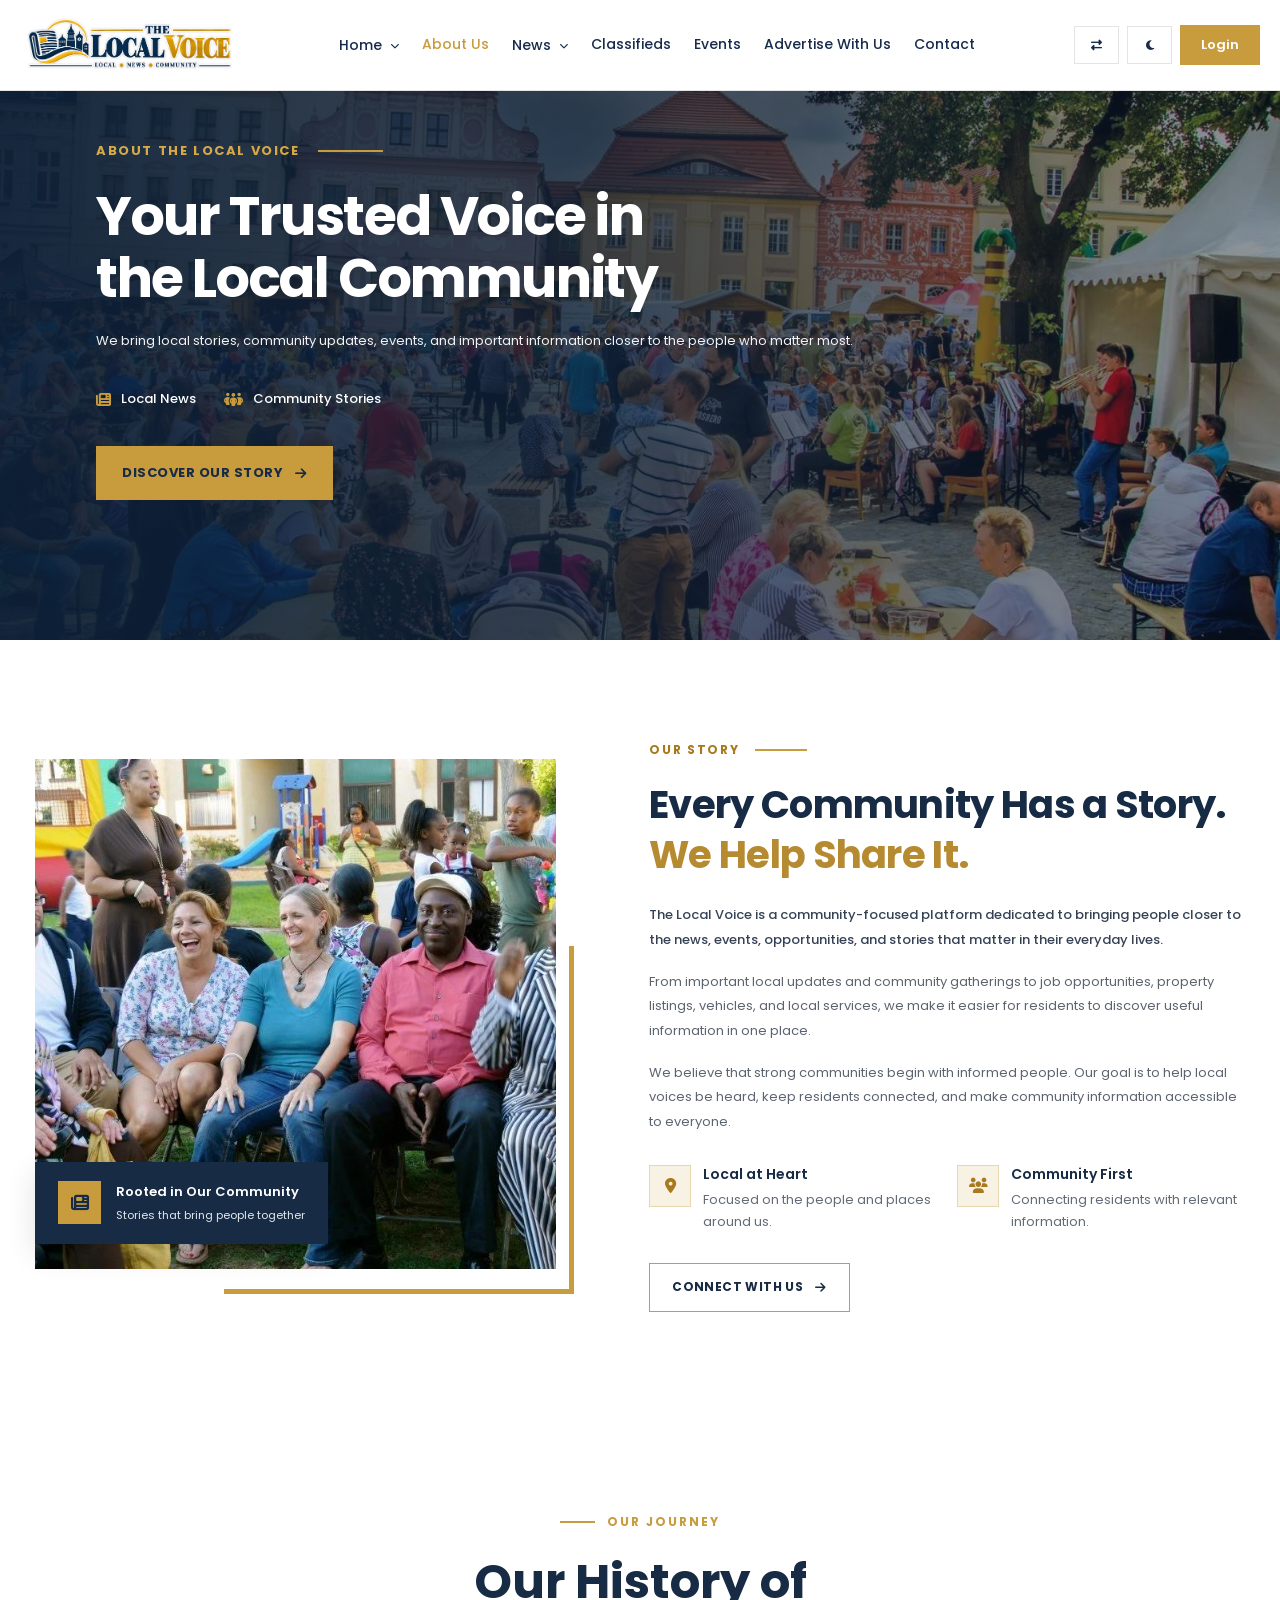
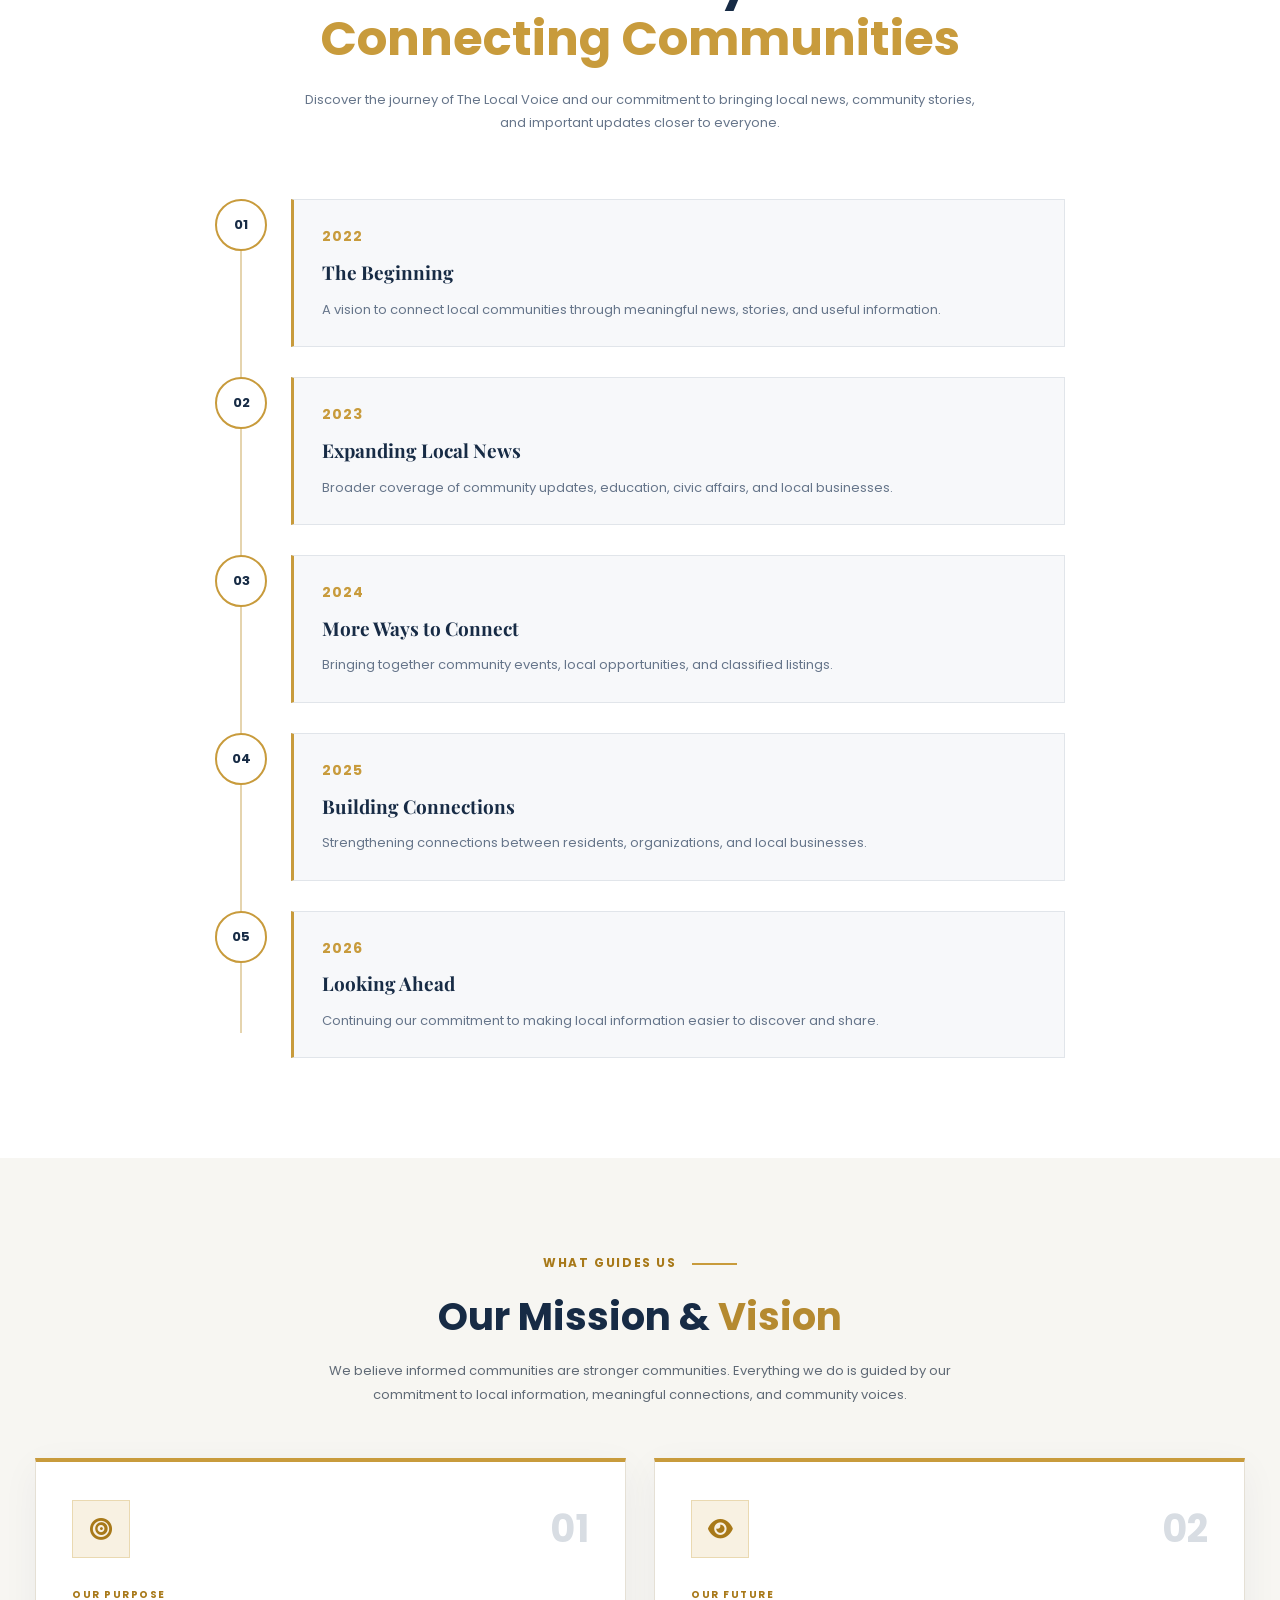
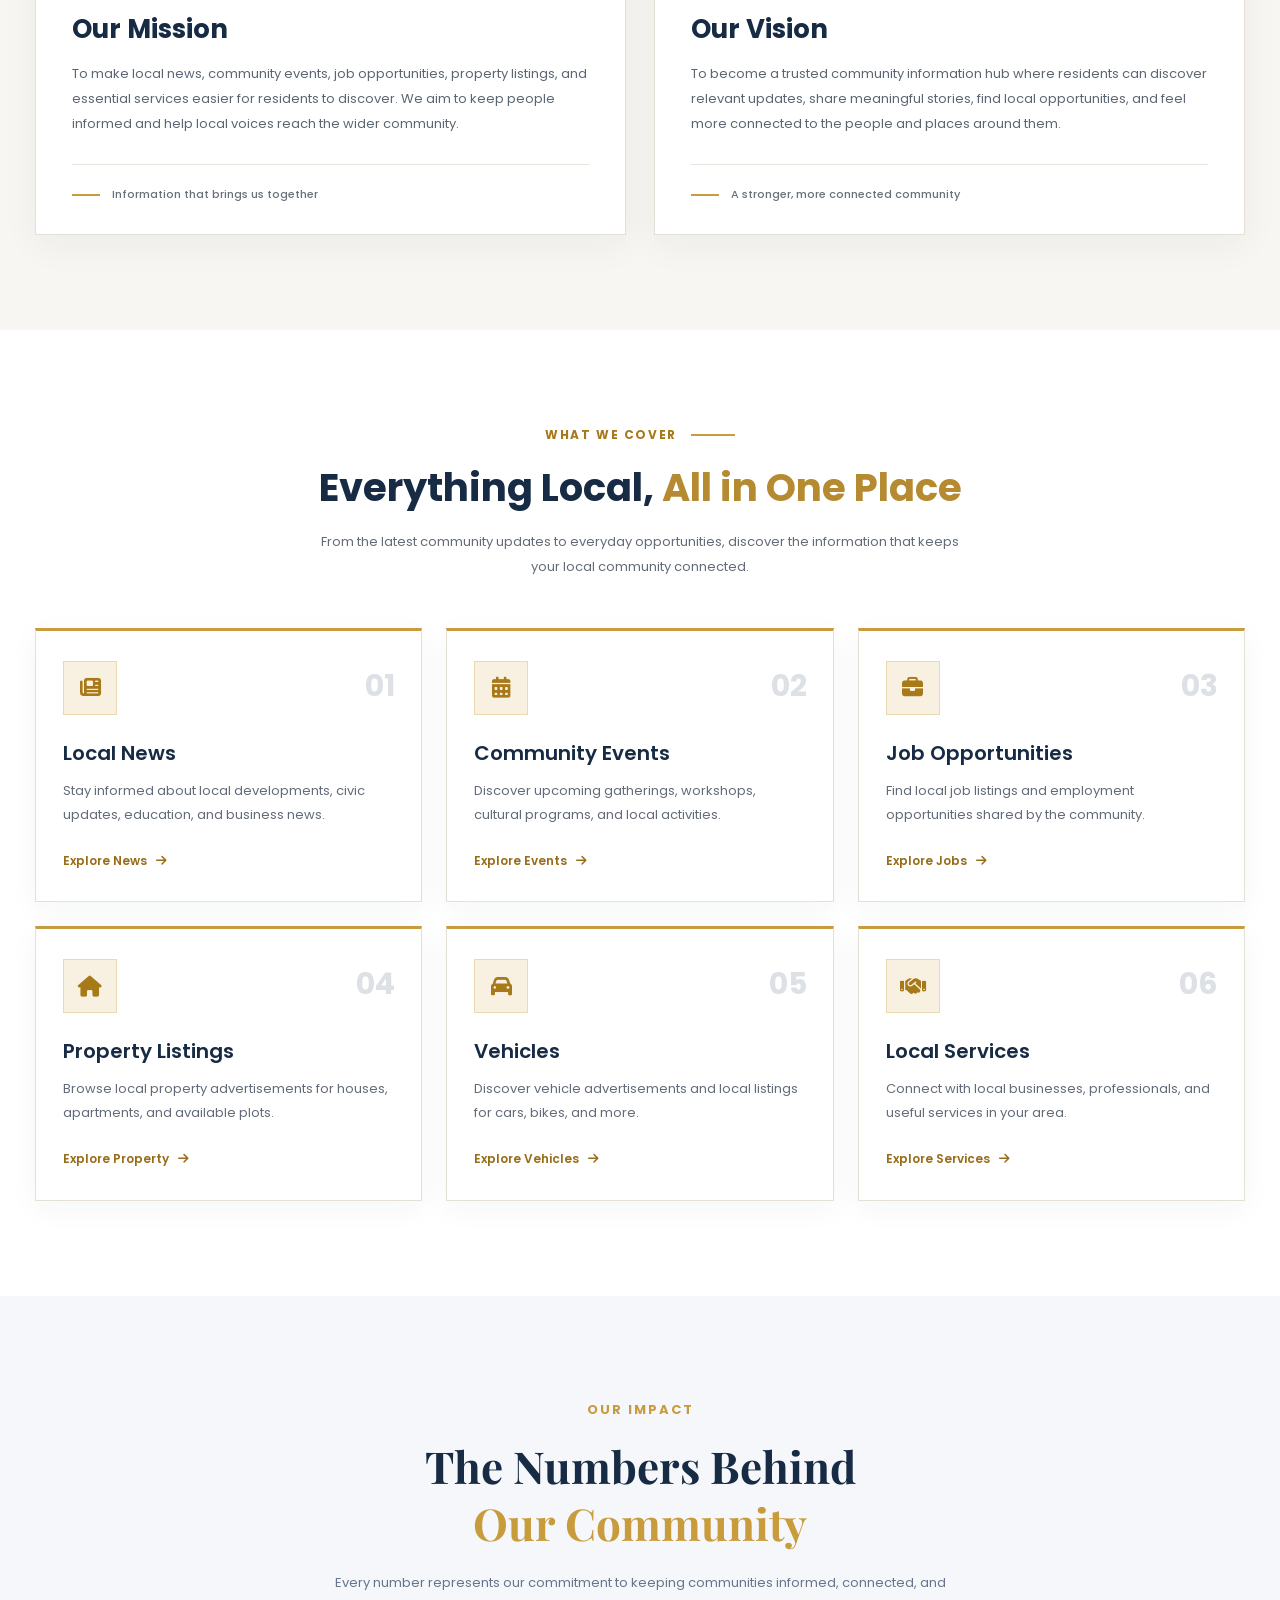
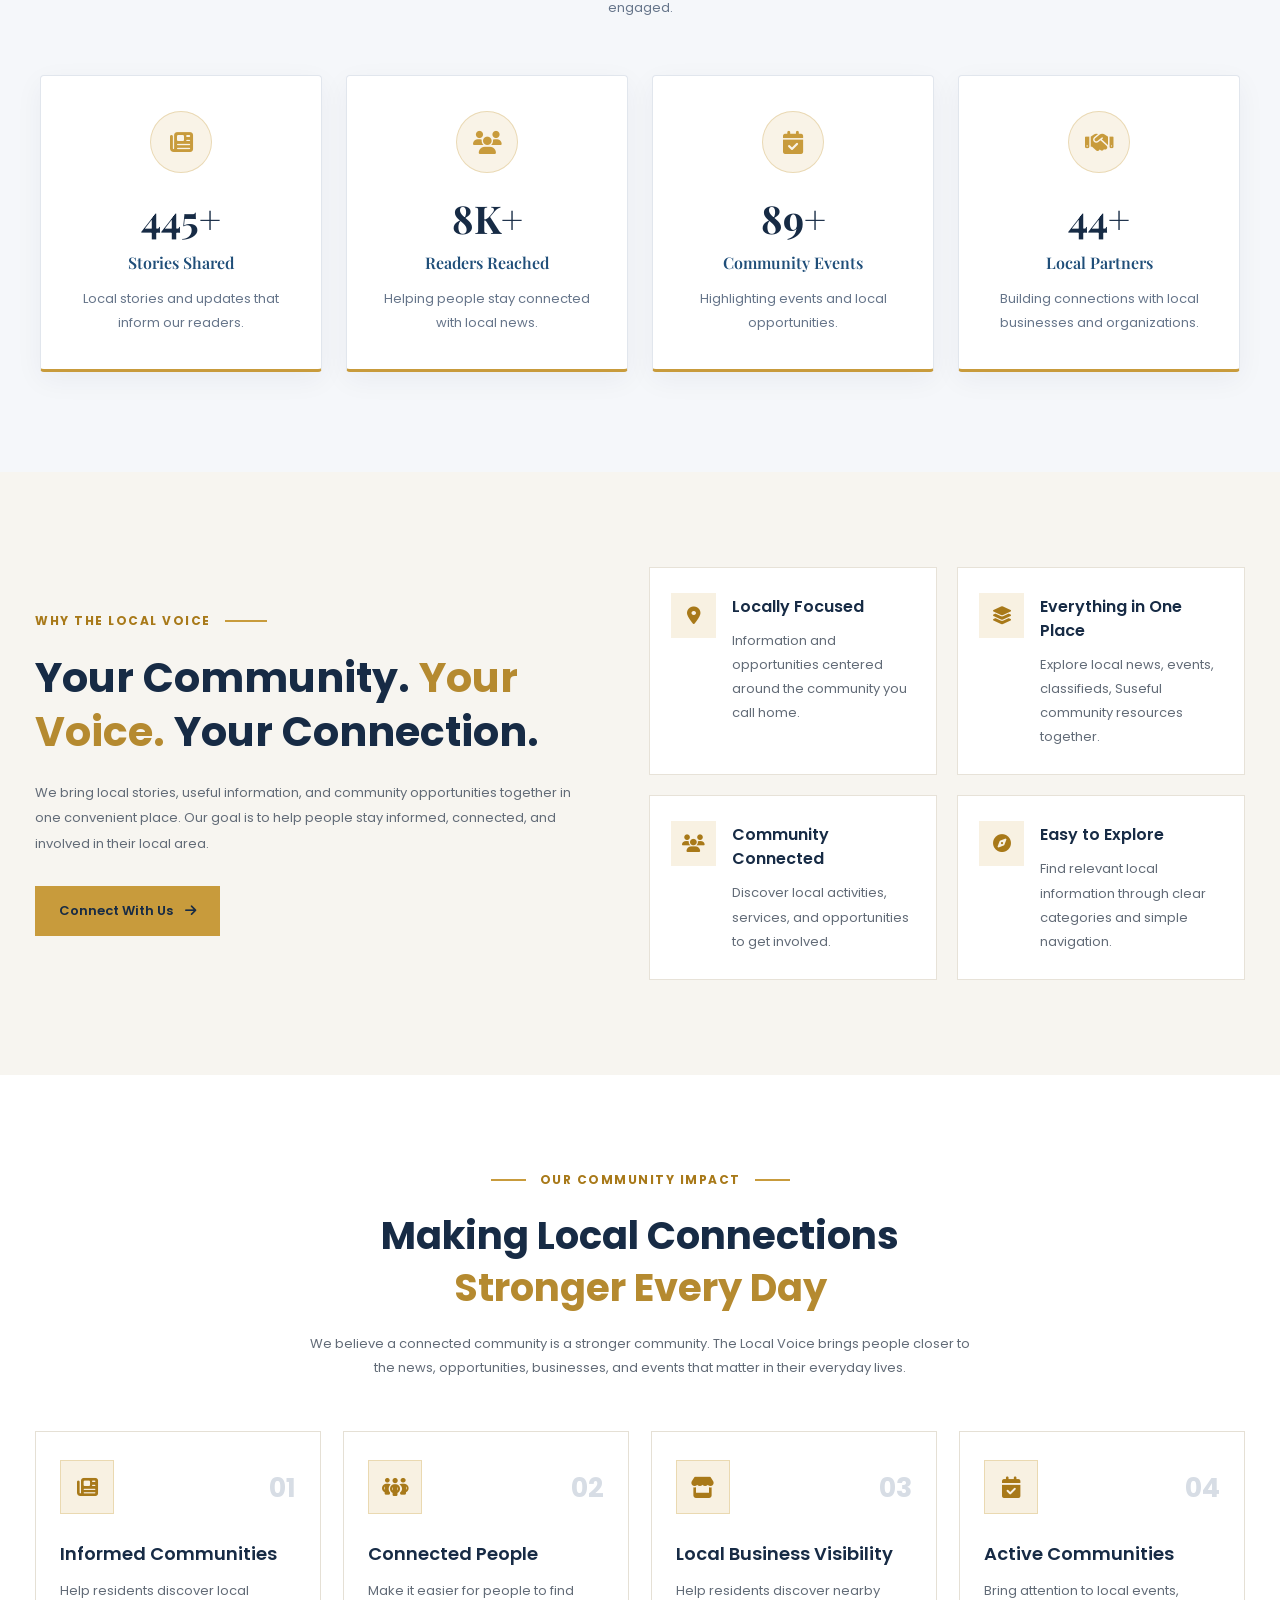
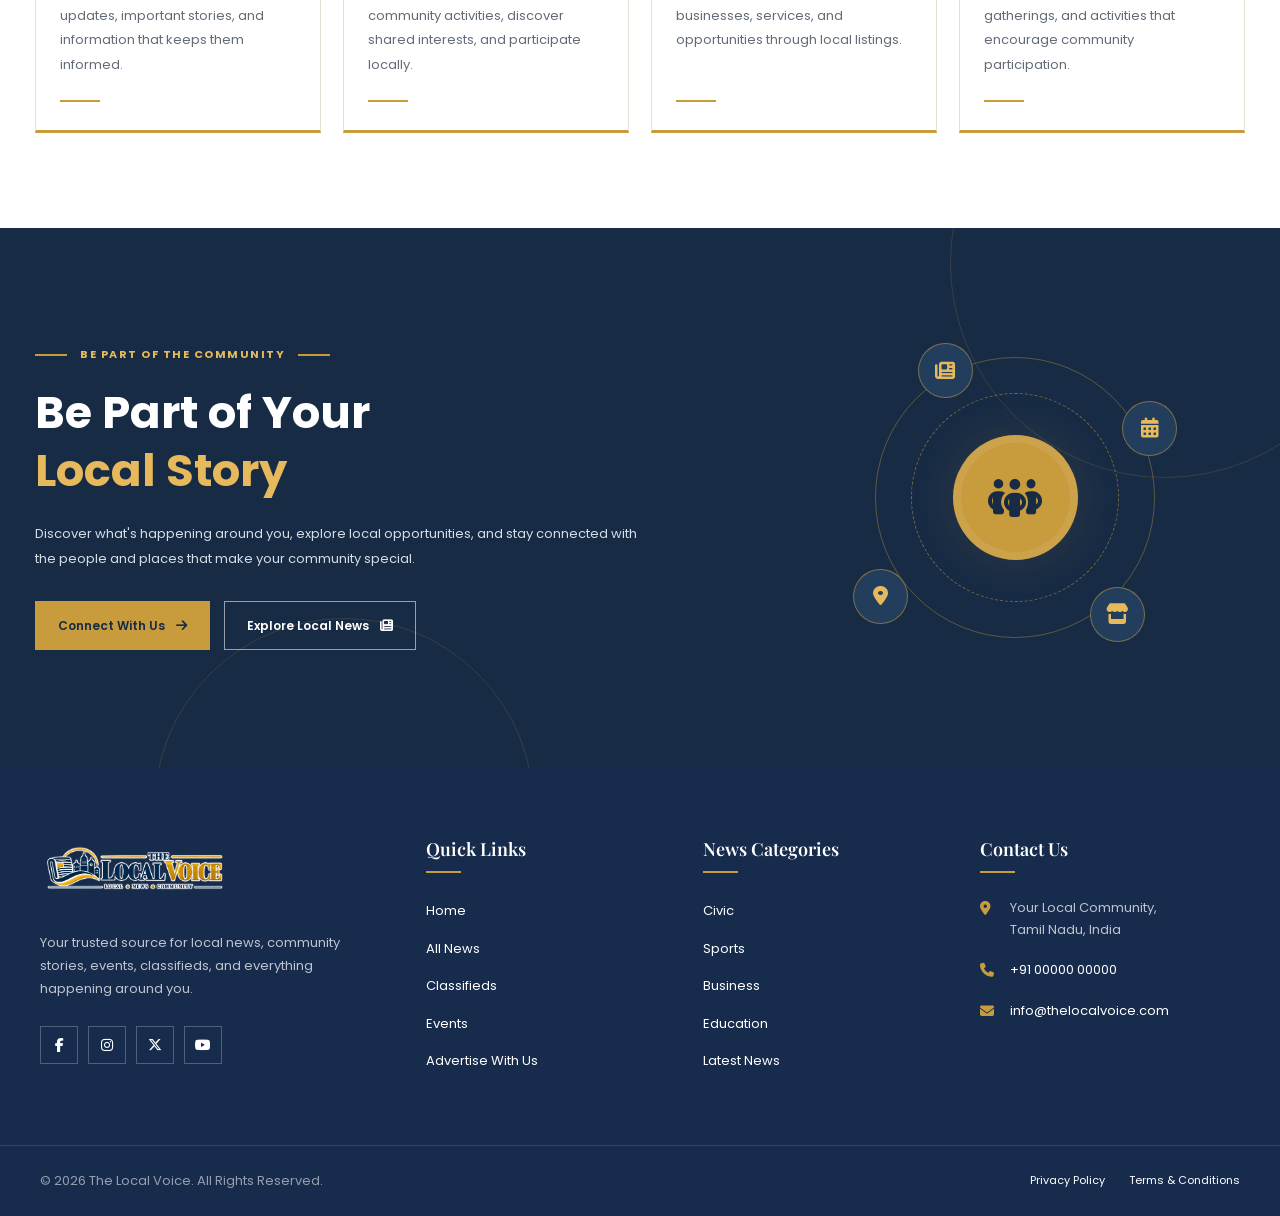
==== commit 59e68b55: "Add files via upload" ====
--- a/about.html
+++ b/about.html
@@ -692,6 +692,155 @@
 
 </section>
 
+<!-- =========================================
+     ABOUT — OUR HISTORY
+========================================= -->
+
+<section class="about-history" id="aboutHistory">
+
+    <div class="about-history-container">
+
+        <!-- SECTION HEADER -->
+        <div class="about-history-header">
+
+            <div class="about-history-eyebrow-wrap">
+                <span class="about-history-line"></span>
+                <span class="about-history-eyebrow">
+                    OUR JOURNEY
+                </span>
+            </div>
+
+            <h2 class="about-history-title">
+                Our History of
+                <span>Connecting Communities</span>
+            </h2>
+
+            <p class="about-history-description">
+                Discover the journey of The Local Voice and our
+                commitment to bringing local news, community
+                stories, and important updates closer to everyone.
+            </p>
+
+        </div>
+
+        <!-- TIMELINE -->
+        <div class="about-history-timeline">
+
+            <!-- 2022 -->
+            <article class="about-history-item">
+
+                <div class="about-history-marker">
+                    <span>01</span>
+                </div>
+
+                <div class="about-history-card">
+
+                    <span class="about-history-year">2022</span>
+
+                    <h3>The Beginning</h3>
+
+                    <p>
+                        A vision to connect local communities through
+                        meaningful news, stories, and useful information.
+                    </p>
+
+                </div>
+
+            </article>
+
+            <!-- 2023 -->
+            <article class="about-history-item">
+
+                <div class="about-history-marker">
+                    <span>02</span>
+                </div>
+
+                <div class="about-history-card">
+
+                    <span class="about-history-year">2023</span>
+
+                    <h3>Expanding Local News</h3>
+
+                    <p>
+                        Broader coverage of community updates,
+                        education, civic affairs, and local businesses.
+                    </p>
+
+                </div>
+
+            </article>
+
+            <!-- 2024 -->
+            <article class="about-history-item">
+
+                <div class="about-history-marker">
+                    <span>03</span>
+                </div>
+
+                <div class="about-history-card">
+
+                    <span class="about-history-year">2024</span>
+
+                    <h3>More Ways to Connect</h3>
+
+                    <p>
+                        Bringing together community events,
+                        local opportunities, and classified listings.
+                    </p>
+
+                </div>
+
+            </article>
+
+            <!-- 2025 -->
+            <article class="about-history-item">
+
+                <div class="about-history-marker">
+                    <span>04</span>
+                </div>
+
+                <div class="about-history-card">
+
+                    <span class="about-history-year">2025</span>
+
+                    <h3>Building Connections</h3>
+
+                    <p>
+                        Strengthening connections between residents,
+                        organizations, and local businesses.
+                    </p>
+
+                </div>
+
+            </article>
+
+            <!-- 2026 -->
+            <article class="about-history-item">
+
+                <div class="about-history-marker">
+                    <span>05</span>
+                </div>
+
+                <div class="about-history-card">
+
+                    <span class="about-history-year">2026</span>
+
+                    <h3>Looking Ahead</h3>
+
+                    <p>
+                        Continuing our commitment to making local
+                        information easier to discover and share.
+                    </p>
+
+                </div>
+
+            </article>
+
+        </div>
+
+    </div>
+
+</section>
 <!-- =====================================================
      ABOUT PAGE — SECTION 3: MISSION & VISION
 ====================================================== -->
@@ -982,6 +1131,111 @@
 
     </div>
 
+</section>
+
+<!-- ABOUT STATS SECTION -->
+<section class="about-stats" id="aboutStats">
+    <div class="about-stats-container">
+
+        <!-- SECTION HEADER -->
+        <div class="about-stats-header">
+            <span class="about-stats-eyebrow">
+                OUR IMPACT
+            </span>
+
+            <h2 class="about-stats-title">
+                The Numbers Behind
+                <span>Our Community</span>
+            </h2>
+
+            <p class="about-stats-description">
+                Every number represents our commitment to keeping
+                communities informed, connected, and engaged.
+            </p>
+        </div>
+
+        <!-- STATS GRID -->
+        <div class="about-stats-grid">
+
+            <!-- STAT 1 -->
+            <div class="about-stats-card">
+                <div class="about-stats-icon">
+                    <i class="fas fa-newspaper"></i>
+                </div>
+
+                <h3 class="about-stats-number"
+                    data-target="500"
+                    data-suffix="+">0</h3>
+
+                <h4 class="about-stats-label">
+                    Stories Shared
+                </h4>
+
+                <p class="about-stats-text">
+                    Local stories and updates that inform our readers.
+                </p>
+            </div>
+
+            <!-- STAT 2 -->
+            <div class="about-stats-card">
+                <div class="about-stats-icon">
+                    <i class="fas fa-users"></i>
+                </div>
+
+                <h3 class="about-stats-number"
+                    data-target="10"
+                    data-suffix="K+">0</h3>
+
+                <h4 class="about-stats-label">
+                    Readers Reached
+                </h4>
+
+                <p class="about-stats-text">
+                    Helping people stay connected with local news.
+                </p>
+            </div>
+
+            <!-- STAT 3 -->
+            <div class="about-stats-card">
+                <div class="about-stats-icon">
+                    <i class="fas fa-calendar-check"></i>
+                </div>
+
+                <h3 class="about-stats-number"
+                    data-target="100"
+                    data-suffix="+">0</h3>
+
+                <h4 class="about-stats-label">
+                    Community Events
+                </h4>
+
+                <p class="about-stats-text">
+                    Highlighting events and local opportunities.
+                </p>
+            </div>
+
+            <!-- STAT 4 -->
+            <div class="about-stats-card">
+                <div class="about-stats-icon">
+                    <i class="fas fa-handshake"></i>
+                </div>
+
+                <h3 class="about-stats-number"
+                    data-target="50"
+                    data-suffix="+">0</h3>
+
+                <h4 class="about-stats-label">
+                    Local Partners
+                </h4>
+
+                <p class="about-stats-text">
+                    Building connections with local businesses
+                    and organizations.
+                </p>
+            </div>
+
+        </div>
+    </div>
 </section>
 
 <!-- =====================================================
--- a/css/style.css
+++ b/css/style.css
@@ -44044,19 +44044,738 @@
 
 
 
-
-
-
-
-
-
-
-
-
-
-
-
-
+/* SPORTS CATEGORY VIEW LINKS — FONT SIZE */
+
+.sports-category-view {
+    font-size: 14px;
+}
+
+.sports-category-view i {
+    font-size: 11px;
+}
+
+/* Responsive */
+@media (max-width: 767px) {
+    .sports-category-view {
+        font-size: 13px;
+    }
+}
+
+
+/* SPORTS CATEGORY VIEW — OVERRIDE */
+
+.sports-category-view {
+    font-size: 14px;
+    gap: 8px;
+}
+
+.sports-category-view span {
+    font-size: inherit;
+}
+
+.sports-category-view i {
+    font-size: 11px;
+}
+
+/* MOBILE */
+@media (max-width: 767px) {
+    .sports-category-view {
+        font-size: 13px;
+        gap: 6px;
+    }
+
+    .sports-category-view i {
+        font-size: 10px;
+    }
+}
+
+/* FORCE SPORTS CATEGORY LINK FONT SIZE */
+
+a.sports-category-view,
+a.sports-category-view span {
+    font-size: 13px !important;
+    line-height: 1.5 !important;
+}
+
+a.sports-category-view i {
+    font-size: 10px !important;
+}
+
+/* TABLET */
+@media (min-width: 768px) and (max-width: 1024px) {
+    a.sports-category-view,
+    a.sports-category-view span {
+        font-size: 12px !important;
+    }
+}
+
+/* MOBILE */
+@media (max-width: 767px) {
+    a.sports-category-view,
+    a.sports-category-view span {
+        font-size: 12px !important;
+    }
+}
+
+
+
+
+/* EDUCATION CATEGORY LINKS — FONT SIZE OVERRIDE */
+
+a.education-category-go,
+a.education-category-go span {
+    font-size: 13px !important;
+    line-height: 1.5 !important;
+}
+
+a.education-category-go i {
+    font-size: 10px !important;
+}
+
+/* TABLET */
+@media (min-width: 768px) and (max-width: 1024px) {
+    a.education-category-go,
+    a.education-category-go span {
+        font-size: 12px !important;
+    }
+}
+
+/* MOBILE */
+@media (max-width: 767px) {
+    a.education-category-go,
+    a.education-category-go span {
+        font-size: 12px !important;
+    }
+}
+
+
+
+
+
+
+
+/* =====================================================
+   CLASSIFIEDS — CARD FONT SIZE OVERRIDE
+====================================================== */
+
+/* Property title */
+h2.classifieds-property-title {
+    font-size: 20px !important;
+    line-height: 1.4 !important;
+}
+
+/* Jobs title */
+h2.classifieds-jobs-title {
+    font-size: 20px !important;
+    line-height: 1.4 !important;
+}
+
+/* View Listing link */
+a.classifieds-latest-link {
+    font-size: 13px !important;
+    line-height: 1.5 !important;
+}
+
+a.classifieds-latest-link i {
+    font-size: 11px !important;
+}
+
+/* iPad Mini and iPad Pro */
+@media (min-width: 768px) and (max-width: 1199px) {
+    h2.classifieds-property-title,
+    h2.classifieds-jobs-title {
+        font-size: 18px !important;
+    }
+
+    a.classifieds-latest-link {
+        font-size: 12px !important;
+    }
+}
+
+/* Mobile */
+@media (max-width: 767px) {
+    h2.classifieds-property-title,
+    h2.classifieds-jobs-title {
+        font-size: 17px !important;
+    }
+
+    a.classifieds-latest-link {
+        font-size: 12px !important;
+    }
+}
+
+
+
+
+
+/* EVENTS HIGHLIGHTS — META FONT SIZE */
+
+.events-highlights-meta {
+    font-size: 11px !important;
+    gap: 18px;
+}
+
+.events-highlights-meta span {
+    font-size: 11px !important;
+    gap: 6px;
+}
+
+.events-highlights-meta i {
+    font-size: 12px !important;
+}
+
+/* Mobile */
+@media (max-width: 767px) {
+    .events-highlights-meta,
+    .events-highlights-meta span {
+        font-size: 11px !important;
+    }
+
+    .events-highlights-meta i {
+        font-size: 11px !important;
+    }
+}
+
+/* EDUCATION EVENTS — META FONT SIZE */
+
+.events-education-card-meta {
+    gap: 16px;
+}
+
+.events-education-card-meta span {
+    font-size: 11px !important;
+    line-height: 1.5;
+}
+
+.events-education-card-meta i {
+    font-size: 11px !important;
+}
+
+/* MOBILE */
+@media (max-width: 767px) {
+    .events-education-card-meta span {
+        font-size: 11px !important;
+    }
+
+    .events-education-card-meta i {
+        font-size: 11px !important;
+    }
+}
+
+/* =====================================================
+   EVENTS SPORTS CARD META
+====================================================== */
+
+.events-sports-card-meta span {
+    font-size: 12px !important;
+    line-height: 1.5;
+}
+
+.events-sports-card-meta i {
+    font-size: 12px !important;
+}
+
+
+
+
+/* MOBILE */
+@media (max-width: 767px) {
+
+    .events-sports-card-meta span,
+    .events-sports-card-meta i {
+        font-size: 11px !important;
+    }
+
+    .events-community-info-text span {
+        font-size: 11px !important;
+    }
+
+    .events-community-info-text strong {
+        font-size: 14px !important;
+    }
+}
+
+/* EVENTS COMMUNITY CARD — META FONT SIZE */
+
+.events-community-card-meta span {
+    font-size: 11px !important;
+    line-height: 1.5;
+}
+
+.events-community-card-meta i {
+    font-size: 11px !important;
+}
+
+/* MOBILE */
+@media (max-width: 767px) {
+    .events-community-card-meta span {
+        font-size: 11px !important;
+    }
+
+    .events-community-card-meta i {
+        font-size: 11px !important;
+    }
+}
+
+/* =====================================================
+   HOME 1 HERO — CENTER CONTENT
+====================================================== */
+
+.home1-hero-slide {
+    display: flex;
+    align-items: center;
+    justify-content: center;
+}
+
+.home1-hero-content {
+    width: 100%;
+    max-width: 900px;
+    margin: 0 auto;
+    padding: 40px 25px;
+    text-align: center;
+    box-sizing: border-box;
+}
+
+/* Center category */
+.home1-hero-category {
+    display: block;
+    margin: 0 auto 20px;
+}
+
+/* Center heading and description */
+.home1-hero-title {
+    margin-left: auto;
+    margin-right: auto;
+}
+
+.home1-hero-description {
+    max-width: 680px;
+    margin: 0 auto 30px;
+}
+
+/* Center CTA button */
+.home1-hero-btn {
+    display: inline-flex;
+    align-items: center;
+    justify-content: center;
+    gap: 10px;
+}
+
+/* Mobile */
+@media (max-width: 767px) {
+    .home1-hero-content {
+        max-width: 100%;
+        padding: 35px 22px;
+    }
+
+    .home1-hero-title {
+        font-size: 30px;
+    }
+
+    .home1-hero-description {
+        font-size: 13px;
+    }
+}
+
+/* =====================================================
+   HOME 1 HERO — CENTER THE WHOLE CONTENT
+====================================================== */
+
+.home1-hero {
+    position: relative;
+    display: grid;
+    place-items: center;
+}
+
+.home1-hero-slide {
+    position: absolute;
+    inset: 0;
+    display: flex;
+    align-items: center;
+    justify-content: center;
+    width: 100%;
+    height: 100%;
+}
+
+.home1-hero-slide:not(.active) {
+    visibility: hidden;
+}
+
+.home1-hero-content {
+    position: relative;
+    z-index: 2;
+    width: min(900px, 90%);
+    max-width: 900px;
+    margin: 0 auto;
+    padding: 30px 20px;
+    text-align: center;
+    box-sizing: border-box;
+}
+
+/* Category */
+.home1-hero-category {
+    display: block;
+    margin: 0 auto 20px;
+}
+
+/* Heading */
+.home1-hero-title {
+    width: 100%;
+    margin: 0 auto 22px;
+    text-align: center;
+}
+
+/* Description */
+.home1-hero-description {
+    max-width: 680px;
+    margin: 0 auto 30px;
+    text-align: center;
+}
+
+/* Button */
+.home1-hero-btn {
+    display: inline-flex;
+    align-items: center;
+    justify-content: center;
+    margin: 0 auto;
+}
+
+/* Keep controls above slides */
+.home1-hero-arrow,
+.home1-hero-dots {
+    z-index: 5;
+}
+
+/* Mobile */
+@media (max-width: 767px) {
+    .home1-hero-content {
+        width: 100%;
+        padding: 25px 22px;
+    }
+
+    .home1-hero-title {
+        font-size: 28px;
+        line-height: 1.3;
+    }
+
+    .home1-hero-description {
+        font-size: 13px;
+        line-height: 1.7;
+    }
+}
+
+/* HOME 1 HERO — CENTER CONTENT IN BANNER */
+
+.home1-hero-slide {
+    display: flex;
+    align-items: center;
+    justify-content: center;
+}
+
+.home1-hero-content {
+    position: relative;
+    z-index: 2;
+    width: 100%;
+    max-width: 900px;
+    margin: 0 auto !important;
+    padding: 30px 25px;
+    text-align: center !important;
+    box-sizing: border-box;
+}
+
+.home1-hero-category {
+    display: block;
+    width: fit-content;
+    margin: 0 auto 20px !important;
+}
+
+.home1-hero-title {
+    max-width: 850px;
+    margin: 0 auto 22px !important;
+    text-align: center !important;
+}
+
+.home1-hero-description {
+    max-width: 680px;
+    margin: 0 auto 30px !important;
+    text-align: center !important;
+}
+
+.home1-hero-btn {
+    display: flex;
+    width: fit-content;
+    margin: 0 auto !important;
+    justify-content: center;
+}
+
+/* TABLET */
+@media (max-width: 991px) {
+    .home1-hero-content {
+        max-width: 760px;
+    }
+}
+
+/* MOBILE */
+@media (max-width: 767px) {
+    .home1-hero-content {
+        max-width: 100%;
+        padding: 25px 22px;
+    }
+
+    .home1-hero-title {
+        font-size: 28px;
+        line-height: 1.3;
+    }
+
+    .home1-hero-description {
+        font-size: 13px;
+    }
+}
+
+/* =====================================================
+   HOME 1 HERO — FULL CENTER ALIGNMENT
+====================================================== */
+
+.home1-hero {
+    position: relative;
+    overflow: hidden;
+}
+
+.home1-hero-slide {
+    display: flex;
+    align-items: center;
+    justify-content: center;
+}
+
+.home1-hero-content {
+    position: relative;
+    z-index: 2;
+    width: 100%;
+    max-width: 1000px;
+    margin: 0 auto !important;
+    padding: 40px 25px;
+    text-align: center !important;
+    box-sizing: border-box;
+}
+
+/* Category */
+.home1-hero-category {
+    display: block;
+    width: fit-content;
+    margin: 0 auto 22px !important;
+}
+
+/* Heading */
+.home1-hero-title {
+    max-width: 900px;
+    margin: 0 auto 22px !important;
+    text-align: center !important;
+}
+
+/* Description */
+.home1-hero-description {
+    max-width: 850px;
+    margin: 0 auto 32px !important;
+    text-align: center !important;
+}
+
+/* Button */
+.home1-hero-btn {
+    display: inline-flex;
+    align-items: center;
+    justify-content: center;
+    margin: 0 auto !important;
+}
+
+/* Mobile */
+@media (max-width: 767px) {
+    .home1-hero-content {
+        max-width: 100%;
+        padding: 30px 22px;
+    }
+
+    .home1-hero-title {
+        font-size: 30px;
+        line-height: 1.3;
+    }
+
+    .home1-hero-description {
+        font-size: 14px;
+        line-height: 1.8;
+    }
+}
+
+/* HOME1 HERO — TRUE CENTER ALIGNMENT */
+
+#home1Hero .home1-hero-slide {
+    display: flex !important;
+    align-items: center !important;
+    justify-content: center !important;
+}
+
+#home1Hero .home1-hero-content {
+    position: relative;
+    left: auto !important;
+    right: auto !important;
+    transform: none !important;
+
+    width: 100% !important;
+    max-width: 1000px !important;
+    margin: 0 auto !important;
+    padding: 30px 25px !important;
+
+    text-align: center !important;
+    box-sizing: border-box;
+}
+
+#home1Hero .home1-hero-category {
+    display: table;
+    margin: 0 auto 22px !important;
+}
+
+#home1Hero .home1-hero-title {
+    width: 100%;
+    max-width: 900px;
+    margin: 0 auto 22px !important;
+    text-align: center !important;
+}
+
+#home1Hero .home1-hero-description {
+    width: 100%;
+    max-width: 850px;
+    margin: 0 auto 32px !important;
+    text-align: center !important;
+}
+
+#home1Hero .home1-hero-btn {
+    display: flex;
+    width: fit-content;
+    margin: 0 auto !important;
+    justify-content: center;
+}
+
+/* Keep slider controls in their original positions */
+#home1Hero .home1-hero-arrow,
+#home1Hero .home1-hero-dots {
+    z-index: 5;
+}
+
+/* =====================================================
+   HOME 1 HERO — HEIGHT & CENTER ALIGNMENT
+====================================================== */
+
+#home1Hero {
+    position: relative;
+    height: 740px;
+    min-height: 740px;
+    overflow: hidden;
+}
+
+/* Slides */
+#home1Hero .home1-hero-slide {
+    position: absolute;
+    inset: 0;
+    width: 100%;
+    height: 100%;
+    display: flex;
+    align-items: center;
+    justify-content: center;
+}
+
+/* Center the entire content block */
+#home1Hero .home1-hero-content {
+    position: relative;
+    inset: auto;
+    transform: none;
+    width: 100%;
+    max-width: 1000px;
+    margin: 0 auto;
+    padding: 40px 25px;
+    box-sizing: border-box;
+    text-align: center;
+    z-index: 2;
+}
+
+/* Category */
+#home1Hero .home1-hero-category {
+    display: block;
+    width: fit-content;
+    margin: 0 auto 24px;
+}
+
+/* Heading */
+#home1Hero .home1-hero-title {
+    max-width: 900px;
+    margin: 0 auto 24px;
+    text-align: center;
+    line-height: 1.25;
+}
+
+/* Description */
+#home1Hero .home1-hero-description {
+    max-width: 750px;
+    margin: 0 auto 30px;
+    text-align: center;
+    line-height: 1.8;
+}
+
+/* Button */
+#home1Hero .home1-hero-btn {
+    display: inline-flex;
+    align-items: center;
+    justify-content: center;
+    gap: 10px;
+    margin: 0 auto;
+}
+
+/* Keep arrows and dots above slides */
+#home1Hero .home1-hero-arrow,
+#home1Hero .home1-hero-dots {
+    z-index: 5;
+}
+
+/* iPad / Tablet */
+@media (min-width: 768px) and (max-width: 1024px) {
+    #home1Hero {
+        height: 650px;
+        min-height: 650px;
+    }
+
+    #home1Hero .home1-hero-content {
+        max-width: 760px;
+    }
+
+    #home1Hero .home1-hero-title {
+        font-size: 38px;
+    }
+}
+
+/* Mobile */
+@media (max-width: 767px) {
+    #home1Hero {
+        height: 600px;
+        min-height: 600px;
+    }
+
+    #home1Hero .home1-hero-content {
+        padding: 30px 22px;
+    }
+
+    #home1Hero .home1-hero-category {
+        margin-bottom: 18px;
+    }
+
+    #home1Hero .home1-hero-title {
+        font-size: 29px;
+        line-height: 1.3;
+        margin-bottom: 18px;
+    }
+
+    #home1Hero .home1-hero-description {
+        font-size: 13px;
+        margin-bottom: 25px;
+    }
+}
 
 
 /* =========================================
@@ -46402,3 +47121,1505 @@
         transition: none;
     }
 }
+
+/* HOME 2 EDUCATION CARD — META FONT SIZE */
+
+.home2-education-card-meta {
+    font-size: 11px !important;
+    line-height: 1.5;
+}
+
+.home2-education-card-meta i {
+    font-size: 11px !important;
+}
+
+/* Responsive */
+@media (max-width: 767px) {
+    .home2-education-card-meta,
+    .home2-education-card-meta i {
+        font-size: 11px !important;
+    }
+}
+
+/* SPORTS MOST READ — INCREASE FONT SIZE */
+
+/* Category */
+.sports-most-read-category {
+    font-size: 11px !important;
+}
+
+/* Article title */
+.sports-most-read h3 {
+    font-size: 17px !important;
+    line-height: 1.5 !important;
+}
+
+/* Date and views */
+.sports-most-read-meta,
+.sports-most-read-meta span {
+    font-size: 11px !important;
+    line-height: 1.5;
+}
+
+/* Mobile */
+@media (max-width: 767px) {
+    .sports-most-read-category {
+        font-size: 10px !important;
+    }
+
+    .sports-most-read h3 {
+        font-size: 15px !important;
+    }
+
+    .sports-most-read-meta,
+    .sports-most-read-meta span {
+        font-size: 10px !important;
+    }
+}
+
+/* BUSINESS FEATURED META — FONT SIZE 11px */
+
+.business-featured-meta,
+.business-featured-meta span {
+    font-size: 11px !important;
+    line-height: 1.5 !important;
+}
+
+.business-featured-meta i {
+    font-size: 11px !important;
+}
+
+/* BUSINESS MOST READ — INCREASE FONT SIZE */
+
+/* Category */
+.business-most-read-category {
+    font-size: 11px !important;
+    line-height: 1.5;
+}
+
+/* Article title */
+.business-most-read-content h3 {
+    font-size: 17px !important;
+    line-height: 1.45 !important;
+}
+
+/* Date and views */
+.business-most-read-meta,
+.business-most-read-meta span {
+    font-size: 11px !important;
+    line-height: 1.5 !important;
+}
+
+/* Mobile */
+@media (max-width: 767px) {
+    .business-most-read-category {
+        font-size: 10px !important;
+    }
+
+    .business-most-read-content h3 {
+        font-size: 15px !important;
+    }
+
+    .business-most-read-meta,
+    .business-most-read-meta span {
+        font-size: 10px !important;
+    }
+}
+
+/* BUSINESS LATEST — META FONT SIZE */
+
+.business-latest-meta,
+.business-latest-meta span {
+    font-size: 11px !important;
+    line-height: 1.5 !important;
+}
+
+.business-latest-meta i {
+    font-size: 11px !important;
+}
+
+/* =====================================================
+   EDUCATION SECTIONS — META FONT SIZE 11px
+====================================================== */
+
+.education-breaking-meta,
+.education-breaking-meta span,
+.education-featured-meta,
+.education-featured-meta span,
+.education-latest-meta,
+.education-latest-meta span,
+.education-update-meta,
+.education-update-meta span {
+    font-size: 11px !important;
+    line-height: 1.5 !important;
+}
+
+/* Metadata icons */
+.education-breaking-meta i,
+.education-featured-meta i,
+.education-update-meta i {
+    font-size: 11px !important;
+}
+
+/* EDUCATION MOST READ — INCREASE FONT SIZE */
+
+/* Category */
+.education-most-read-category {
+    font-size: 11px !important;
+    line-height: 1.5 !important;
+}
+
+/* Article title */
+.education-most-read-content h3 {
+    font-size: 17px !important;
+    line-height: 1.45 !important;
+}
+
+/* Date and views */
+.education-most-read-meta,
+.education-most-read-meta span {
+    font-size: 11px !important;
+    line-height: 1.5 !important;
+}
+
+/* Mobile */
+@media (max-width: 767px) {
+    .education-most-read-content h3 {
+        font-size: 15px !important;
+    }
+
+    .education-most-read-category,
+    .education-most-read-meta,
+    .education-most-read-meta span {
+        font-size: 10px !important;
+    }
+}
+
+/* =====================================================
+   HOME 2 — SHARP CORNER BUTTONS & INPUT
+====================================================== */
+
+/* More Videos */
+.home2-watch-now-more {
+    border-radius: 0 !important;
+}
+
+/* Learn More */
+.home2-education-banner-btn {
+    border-radius: 0 !important;
+}
+
+/* Newsletter Email Input */
+.home2-newsletter-form input[type="email"] {
+    border-radius: 0 !important;
+}
+
+/* Newsletter Subscribe Button */
+.home2-newsletter-form button[type="submit"] {
+    border-radius: 0 !important;
+}
+
+/* =====================================================
+   CLASSIFIEDS NEWSLETTER — SHARP CORNERS
+====================================================== */
+
+/* Property email input and button */
+.classifieds-property-newsletter-form input[type="email"],
+.classifieds-property-newsletter-button,
+
+/* Vehicles email input and button */
+.classifieds-vehicles-newsletter-form input[type="email"],
+.classifieds-vehicles-newsletter-button,
+
+/* Jobs email input and button */
+.classifieds-jobs-newsletter-form input[type="email"],
+.classifieds-jobs-newsletter-button {
+    border-radius: 0 !important;
+}
+
+/* CLASSIFIEDS NEWSLETTER — EMAIL PLACEHOLDER FONT SIZE */
+
+.classifieds-property-newsletter-form input[type="email"],
+.classifieds-vehicles-newsletter-form input[type="email"],
+.classifieds-jobs-newsletter-form input[type="email"] {
+    font-size: 11px !important;
+}
+
+.classifieds-property-newsletter-form input[type="email"]::placeholder,
+.classifieds-vehicles-newsletter-form input[type="email"]::placeholder,
+.classifieds-jobs-newsletter-form input[type="email"]::placeholder {
+    font-size: 11px !important;
+}
+
+/* =========================================
+   ALL HERO SECTIONS — SAME HEIGHT
+========================================= */
+
+:root {
+    --hero-common-height: 640px;
+}
+
+.about-hero,
+.advertise-hero,
+.business-hero,
+.civic-hero,
+.classifieds-hero,
+.contact-hero,
+.education-hero,
+.events-hero,
+.sports-hero,
+.home1-hero {
+    position: relative;
+    height: var(--hero-common-height) !important;
+    min-height: var(--hero-common-height) !important;
+    overflow: hidden;
+}
+
+/* Center hero content vertically */
+.about-hero-container,
+.advertise-hero-container,
+.business-hero-container,
+.civic-hero-container,
+.classifieds-hero-container,
+.contact-hero-container,
+.education-hero-container,
+.events-hero-container,
+.sports-hero-container {
+    min-height: 100%;
+    display: flex;
+    align-items: center;
+}
+
+/* Keep content above the overlay */
+.about-hero-content,
+.advertise-hero-content,
+.business-hero-content,
+.civic-hero-content,
+.classifieds-hero-content,
+.contact-hero-content,
+.education-hero-content,
+.events-hero-content,
+.sports-hero-content {
+    position: relative;
+    z-index: 2;
+}
+
+/* Home 1 slider */
+.home1-hero {
+    height: var(--hero-common-height) !important;
+    min-height: var(--hero-common-height) !important;
+}
+
+.home1-hero-slide {
+    height: 100%;
+    min-height: 100%;
+}
+
+.home1-hero-content {
+    top: 50%;
+    transform: translateY(-50%);
+}
+
+/* =========================================
+   RESPONSIVE HEIGHTS
+========================================= */
+
+@media (max-width: 1199px) {
+    :root {
+        --hero-common-height: 560px;
+    }
+}
+
+@media (max-width: 767px) {
+    :root {
+        --hero-common-height: 500px;
+    }
+
+    .about-hero,
+    .advertise-hero,
+    .business-hero,
+    .civic-hero,
+    .classifieds-hero,
+    .contact-hero,
+    .education-hero,
+    .events-hero,
+    .sports-hero,
+    .home1-hero {
+        height: var(--hero-common-height) !important;
+        min-height: var(--hero-common-height) !important;
+    }
+}
+
+@media (max-width: 480px) {
+    :root {
+        --hero-common-height: 460px;
+    }
+}
+
+/* =========================================
+   ABOUT HERO — MOBILE TOP PADDING FIX
+========================================= */
+
+@media (max-width: 767px) {
+
+    .about-hero {
+        padding-top: 0 !important;
+        margin-top: 0 !important;
+    }
+
+    .about-hero-container {
+        padding-top: 24px !important;
+        padding-bottom: 24px !important;
+        min-height: 100% !important;
+        display: flex;
+        align-items: center;
+    }
+
+    .about-hero-content {
+        margin-top: 0 !important;
+        padding-top: 0 !important;
+    }
+
+    .about-hero-eyebrow-wrap {
+        margin-top: 0 !important;
+    }
+}
+
+@media (max-width: 480px) {
+
+    .about-hero-container {
+        padding-top: 18px !important;
+        padding-bottom: 18px !important;
+    }
+}
+
+/* =========================================
+   ABOUT HERO — MOBILE SPACING FIX
+========================================= */
+
+@media (max-width: 767px) {
+
+    .about-hero {
+        height: auto !important;
+        min-height: 460px !important;
+        padding: 0 !important;
+        margin-top: 0 !important;
+    }
+
+    .about-hero-container {
+        min-height: 460px !important;
+        height: auto !important;
+        padding: 28px 20px 32px !important;
+        display: flex;
+        align-items: center;
+        box-sizing: border-box;
+    }
+
+    .about-hero-content {
+        width: 100% !important;
+        max-width: 100% !important;
+        margin: 0 !important;
+        padding: 0 !important;
+    }
+
+    .about-hero-eyebrow-wrap {
+        margin: 0 0 18px !important;
+    }
+
+    .about-hero-title {
+        font-size: clamp(28px, 7vw, 34px) !important;
+        line-height: 1.2 !important;
+        margin: 0 0 18px !important;
+    }
+
+    .about-hero-description {
+        font-size: 14px !important;
+        line-height: 1.7 !important;
+        margin: 0 0 20px !important;
+    }
+}
+
+/* SMALL MOBILE */
+@media (max-width: 480px) {
+
+    .about-hero-container {
+        min-height: 440px !important;
+        padding: 24px 16px 28px !important;
+    }
+
+    .about-hero-title {
+        font-size: 28px !important;
+        line-height: 1.25 !important;
+    }
+}
+
+/* ABOUT HERO — SHOW HIDDEN EYEBROW ON MOBILE */
+
+@media (max-width: 767px) {
+
+    .about-hero-container {
+        align-items: flex-start !important;
+        padding-top: 36px !important;
+        padding-bottom: 28px !important;
+        overflow: visible !important;
+    }
+
+    .about-hero-content {
+        position: relative !important;
+        top: auto !important;
+        transform: none !important;
+        margin-top: 0 !important;
+        padding-top: 0 !important;
+        overflow: visible !important;
+    }
+
+    .about-hero-eyebrow-wrap {
+        display: flex !important;
+        align-items: center;
+        position: relative !important;
+        visibility: visible !important;
+        opacity: 1 !important;
+        margin: 0 0 16px !important;
+        z-index: 5;
+    }
+
+    .about-hero-eyebrow {
+        display: inline-block !important;
+        visibility: visible !important;
+        opacity: 1 !important;
+    }
+}
+
+/* ABOUT HERO — MOBILE EYEBROW POSITION FIX */
+
+@media (max-width: 767px) {
+
+    .about-hero .about-hero-container {
+        display: flex !important;
+        align-items: flex-start !important;
+        padding: 32px 20px !important;
+        box-sizing: border-box !important;
+    }
+
+    .about-hero .about-hero-content {
+        display: flex !important;
+        flex-direction: column !important;
+        align-items: flex-start !important;
+        position: relative !important;
+        top: auto !important;
+        transform: none !important;
+        margin: 0 !important;
+        padding: 0 !important;
+        gap: 0 !important;
+    }
+
+    .about-hero .about-hero-eyebrow-wrap {
+        display: flex !important;
+        align-items: center !important;
+        position: relative !important;
+        order: -1 !important;
+        width: 100% !important;
+        height: auto !important;
+        min-height: 20px !important;
+        margin: 0 0 18px !important;
+        visibility: visible !important;
+        opacity: 1 !important;
+        z-index: 10 !important;
+    }
+
+    .about-hero .about-hero-eyebrow {
+        display: inline-block !important;
+        visibility: visible !important;
+        opacity: 1 !important;
+        color: #C89B3C !important;
+        font-size: 11px !important;
+        line-height: 1.5 !important;
+    }
+
+    .about-hero .about-hero-title {
+        margin-top: 0 !important;
+    }
+}
+
+/* ABOUT HERO — MOBILE TOP PADDING */
+
+@media (max-width: 767px) {
+    .about-hero .about-hero-container {
+        padding-top: 70px !important;
+        padding-bottom: 30px !important;
+    }
+
+    .about-hero .about-hero-content {
+        margin-top: 0 !important;
+    }
+
+    .about-hero .about-hero-eyebrow-wrap {
+        margin-top: 0 !important;
+        margin-bottom: 18px !important;
+    }
+}
+
+@media (max-width: 480px) {
+    .about-hero .about-hero-container {
+        padding-top: 60px !important;
+    }
+}
+
+/* ABOUT HERO — MOVE EYEBROW DOWN ON MOBILE */
+
+@media (max-width: 767px) {
+    .about-hero .about-hero-eyebrow-wrap {
+        margin-top: 30px !important;
+        margin-bottom: 18px !important;
+        position: relative !important;
+        top: 0 !important;
+        transform: none !important;
+    }
+}
+
+/* LOGIN HEADER — SQUARE RTL & DARK MODE BUTTONS */
+
+.login-header-icon {
+    width: 42px !important;
+    height: 42px !important;
+    min-width: 42px !important;
+    padding: 0 !important;
+
+    display: inline-flex !important;
+    align-items: center !important;
+    justify-content: center !important;
+
+    border: 1px solid #D8DDE5 !important;
+    border-radius: 4px !important;
+    background: transparent !important;
+
+    box-sizing: border-box !important;
+    flex-shrink: 0 !important;
+}
+
+.login-header-icon i {
+    font-size: 16px !important;
+    line-height: 1 !important;
+}
+
+.login-header-icon:hover {
+    border-color: #C89B3C !important;
+    color: #C89B3C !important;
+}
+
+/* SPORTS CATEGORY — META FONT SIZE */
+.sports-category-main-meta {
+    font-size: 10px !important;
+}
+
+.sports-category-main-meta span {
+    font-size: 10px !important;
+}
+
+/* BUSINESS CATEGORY — META FONT SIZE */
+.business-category-main-meta {
+    font-size: 10px !important;
+}
+
+.business-category-main-meta span {
+    font-size: 10px !important;
+}
+
+/* META ICONS */
+.sports-category-main-meta i,
+.business-category-main-meta i {
+    font-size: 12px !important;
+}
+
+/* SPORTS — RELATED ITEMS */
+.sports-category-related-item span {
+    font-size: 9px !important;
+}
+
+.sports-category-related-item h3 {
+    font-size: 11px !important;
+    line-height: 1.5 !important;
+}
+
+/* BUSINESS — RELATED ITEMS */
+.business-category-related-content > span {
+    font-size: 9px !important;
+}
+
+.business-category-related-content h3 {
+    font-size: 11px !important;
+    line-height: 1.5 !important;
+}
+
+.business-category-related-content small {
+    font-size: 9px !important;
+}
+
+/* EDUCATION — RELATED ITEMS */
+.education-category-related-content > span {
+    font-size: 9px !important;
+}
+
+.education-category-related-content h3 {
+    font-size: 11px !important;
+    line-height: 1.5 !important;
+}
+
+/* EDUCATION CATEGORY MAIN META */
+.education-category-main-meta,
+.education-category-main-meta span {
+    font-size: 9px !important;
+    line-height: 1.5 !important;
+}
+
+/* CLASSIFIEDS HERO CTA */
+.classifieds-hero-btn {
+    display: inline-flex;
+    align-items: center;
+    justify-content: center;
+    gap: 12px;
+    margin-top: 30px;
+    padding: 15px 28px;
+    background: #C89B3C;
+    color: #FFFFFF !important;
+    font-size: 14px;
+    font-weight: 600;
+    text-decoration: none !important;
+    border: 1px solid #C89B3C;
+    border-radius: 0;
+    transition: background 0.3s ease, border-color 0.3s ease;
+}
+
+.classifieds-hero-btn:hover {
+    background: #B58A30;
+    border-color: #B58A30;
+    color: #FFFFFF !important;
+}
+
+.classifieds-hero-btn i {
+    font-size: 13px;
+    transition: transform 0.3s ease;
+}
+
+.classifieds-hero-btn:hover i {
+    transform: translateX(4px);
+}
+
+/* Mobile */
+@media (max-width: 767px) {
+    .classifieds-hero-btn {
+        margin-top: 22px;
+        padding: 13px 22px;
+        font-size: 13px;
+    }
+}
+
+/* CLASSIFIEDS HERO - MOBILE TOP SPACING */
+@media (max-width: 767px) {
+    .classifieds-hero {
+        padding-top: 45px !important;
+        padding-bottom: 40px !important;
+    }
+
+    .classifieds-hero-container {
+        padding-top: 15px !important;
+        padding-bottom: 15px !important;
+    }
+
+    .classifieds-hero-content {
+        padding-top: 15px !important;
+    }
+
+    .classifieds-hero-eyebrow {
+        display: inline-block;
+        margin-top: 10px !important;
+    }
+}
+
+/* FIX CLASSIFIEDS HERO TOP SPACING ON MOBILE */
+@media (max-width: 767px) {
+    .classifieds-hero {
+        padding-top: 0 !important;
+        min-height: auto !important;
+    }
+
+    .classifieds-hero-container {
+        padding: 30px 22px 45px !important;
+    }
+
+    .classifieds-hero-content {
+        padding-top: 15px !important;
+        margin-top: 0 !important;
+        position: relative;
+        z-index: 2;
+    }
+
+    .classifieds-hero-eyebrow {
+        display: inline-block !important;
+        margin-top: 8px !important;
+        line-height: 1.5 !important;
+    }
+
+    .classifieds-hero-line {
+        display: block;
+        margin-top: 8px;
+    }
+}
+
+/* CLASSIFIEDS HERO - MOVE CONTENT DOWN ON MOBILE */
+@media (max-width: 767px) {
+    .classifieds-hero-container {
+        padding-top: 65px !important;
+    }
+
+    .classifieds-hero-content {
+        padding-top: 20px !important;
+        transform: translateY(25px);
+    }
+}
+/* =========================================
+   MOBILE HAMBURGER — FULL CLICKABLE AREA
+========================================= */
+
+@media (max-width: 1199px) {
+
+    #hamburgerBtn {
+        position: relative;
+        z-index: 9999;
+        display: flex;
+        align-items: center;
+        justify-content: center;
+
+        width: 44px;
+        height: 44px;
+        min-width: 44px;
+        padding: 0;
+
+        cursor: pointer;
+        pointer-events: auto;
+        touch-action: manipulation;
+        box-sizing: border-box;
+    }
+
+    #hamburgerBtn i {
+        display: block;
+        pointer-events: none;
+        line-height: 1;
+    }
+
+    .site-header {
+        position: relative;
+        z-index: 1000;
+    }
+
+    #mobileNavigation {
+        z-index: 9998;
+    }
+}
+/* =========================================
+   RESPONSIVE HEADER — FIXED ON TOP
+========================================= */
+
+@media (max-width: 1199px) {
+
+    .site-header {
+        position: fixed !important;
+        top: 0;
+        left: 0;
+        right: 0;
+        width: 100%;
+        z-index: 10000;
+        background: #ffffff;
+        box-sizing: border-box;
+    }
+
+    /* Prevent page content from hiding behind header */
+    body {
+        padding-top: 80px;
+    }
+
+    #hamburgerBtn {
+        position: relative;
+        z-index: 10002;
+        pointer-events: auto;
+        cursor: pointer;
+    }
+
+    #mobileNavigation {
+        z-index: 10001;
+    }
+}
+
+/* Small mobile screens */
+@media (max-width: 480px) {
+    body {
+        padding-top: 70px;
+    }
+}
+
+
+/* =========================================
+   ABOUT — OUR HISTORY
+========================================= */
+
+.about-history {
+    position: relative;
+    padding: 100px 0;
+    background: #FFFFFF;
+    overflow: hidden;
+}
+
+.about-history-container {
+    width: min(1200px, calc(100% - 80px));
+    margin: 0 auto;
+}
+
+/* SECTION HEADER */
+
+.about-history-header {
+    max-width: 760px;
+    margin: 0 auto 65px;
+    text-align: center;
+}
+
+.about-history-eyebrow-wrap {
+    display: flex;
+    align-items: center;
+    justify-content: center;
+    gap: 12px;
+    margin-bottom: 20px;
+}
+
+.about-history-line {
+    display: inline-block;
+    width: 35px;
+    height: 2px;
+    background: #C89B3C;
+}
+
+.about-history-eyebrow {
+    color: #C89B3C;
+    font-size: 12px;
+    font-weight: 700;
+    letter-spacing: 2px;
+    text-transform: uppercase;
+}
+
+.about-history-title {
+    margin: 0 0 20px;
+    color: #172B45;
+    font-family: inherit;
+    font-size: clamp(32px, 4vw, 48px);
+    font-weight: 700;
+    line-height: 1.2;
+}
+
+.about-history-title span {
+    display: block;
+    color: #C89B3C;
+}
+
+.about-history-description {
+    max-width: 680px;
+    margin: 0 auto;
+    color: #66758A;
+    font-size: 16px;
+    line-height: 1.8;
+}
+
+/* TIMELINE */
+
+.about-history-timeline {
+    position: relative;
+    display: grid;
+    grid-template-columns: repeat(5, minmax(0, 1fr));
+    gap: 22px;
+    align-items: stretch;
+}
+
+.about-history-timeline::before {
+    content: "";
+    position: absolute;
+    top: 25px;
+    left: 9%;
+    right: 9%;
+    height: 2px;
+    background: #E5D4AE;
+}
+
+.about-history-item {
+    position: relative;
+    min-width: 0;
+    display: flex;
+    flex-direction: column;
+    align-items: center;
+}
+
+/* TIMELINE MARKER */
+
+.about-history-marker {
+    position: relative;
+    z-index: 1;
+    width: 52px;
+    height: 52px;
+    flex-shrink: 0;
+    display: flex;
+    align-items: center;
+    justify-content: center;
+    margin-bottom: 25px;
+    border: 2px solid #C89B3C;
+    border-radius: 50%;
+    background: #FFFFFF;
+    color: #172B45;
+    font-size: 13px;
+    font-weight: 700;
+    transition:
+        background 0.3s ease,
+        color 0.3s ease,
+        transform 0.3s ease;
+}
+
+/* HISTORY CARD */
+
+.about-history-card {
+    width: 100%;
+    height: 100%;
+    min-height: 245px;
+    padding: 27px 22px;
+    background: #F7F8FA;
+    border: 1px solid #E1E5EA;
+    border-top: 3px solid #C89B3C;
+    transition:
+        transform 0.3s ease,
+        box-shadow 0.3s ease,
+        border-color 0.3s ease;
+}
+
+.about-history-year {
+    display: block;
+    margin-bottom: 15px;
+    color: #C89B3C;
+    font-size: 14px;
+    font-weight: 700;
+    letter-spacing: 1px;
+}
+
+.about-history-card h3 {
+    margin: 0 0 14px;
+    color: #172B45;
+    font-size: 18px;
+    font-weight: 700;
+    line-height: 1.4;
+}
+
+.about-history-card p {
+    margin: 0;
+    color: #66758A;
+    font-size: 14px;
+    line-height: 1.8;
+}
+
+/* HOVER */
+
+.about-history-item:hover .about-history-marker {
+    background: #C89B3C;
+    color: #FFFFFF;
+    transform: translateY(-3px);
+}
+
+.about-history-item:hover .about-history-card {
+    transform: translateY(-5px);
+    border-color: #C89B3C;
+    box-shadow: 0 12px 30px rgba(23, 43, 69, 0.08);
+}
+
+/* =========================================
+   DARK MODE
+========================================= */
+
+body.dark-mode .about-history {
+    background: #111C2B;
+}
+
+body.dark-mode .about-history-title {
+    color: #F5F7FA;
+}
+
+body.dark-mode .about-history-description {
+    color: #B7C2D0;
+}
+
+body.dark-mode .about-history-timeline::before {
+    background: #6C592F;
+}
+
+body.dark-mode .about-history-marker {
+    background: #18273A;
+    color: #F5F7FA;
+}
+
+body.dark-mode .about-history-card {
+    background: #1A293C;
+    border-color: #304056;
+    border-top-color: #C89B3C;
+}
+
+body.dark-mode .about-history-card h3 {
+    color: #F5F7FA;
+}
+
+body.dark-mode .about-history-card p {
+    color: #B7C2D0;
+}
+
+body.dark-mode .about-history-item:hover .about-history-marker {
+    background: #C89B3C;
+    color: #172B45;
+}
+
+/* =========================================
+   TABLET
+========================================= */
+
+@media (max-width: 1100px) {
+    .about-history-container {
+        width: calc(100% - 48px);
+    }
+
+    .about-history-timeline {
+        grid-template-columns: repeat(3, minmax(0, 1fr));
+        row-gap: 35px;
+    }
+
+    .about-history-timeline::before {
+        display: none;
+    }
+
+    .about-history-card {
+        min-height: 225px;
+    }
+}
+
+/* =========================================
+   MOBILE
+========================================= */
+
+@media (max-width: 767px) {
+    .about-history {
+        padding: 65px 0;
+    }
+
+    .about-history-container {
+        width: calc(100% - 36px);
+    }
+
+    .about-history-header {
+        margin-bottom: 42px;
+    }
+
+    .about-history-title {
+        font-size: 32px;
+        line-height: 1.25;
+    }
+
+    .about-history-description {
+        font-size: 14px;
+        line-height: 1.8;
+    }
+
+    .about-history-timeline {
+        grid-template-columns: 1fr;
+        gap: 25px;
+    }
+
+    .about-history-item {
+        display: grid;
+        grid-template-columns: 48px minmax(0, 1fr);
+        align-items: start;
+        column-gap: 15px;
+    }
+
+    .about-history-marker {
+        width: 46px;
+        height: 46px;
+        margin: 0;
+        font-size: 12px;
+    }
+
+    .about-history-card {
+        min-height: auto;
+        padding: 22px 18px;
+    }
+
+    .about-history-card h3 {
+        font-size: 17px;
+    }
+
+    .about-history-card p {
+        font-size: 14px;
+    }
+
+    .about-history-year {
+        margin-bottom: 10px;
+    }
+}
+
+/* SMALL MOBILE */
+
+@media (max-width: 380px) {
+    .about-history-container {
+        width: calc(100% - 28px);
+    }
+
+    .about-history-title {
+        font-size: 28px;
+    }
+
+    .about-history-item {
+        grid-template-columns: 40px minmax(0, 1fr);
+        column-gap: 12px;
+    }
+
+    .about-history-marker {
+        width: 40px;
+        height: 40px;
+        font-size: 11px;
+    }
+
+    .about-history-card {
+        padding: 18px 15px;
+    }
+}
+
+/* =========================================
+   ABOUT HISTORY — VERTICAL TIMELINE
+========================================= */
+
+.about-history-timeline {
+    position: relative !important;
+    display: flex !important;
+    flex-direction: column !important;
+    gap: 30px !important;
+    max-width: 850px;
+    margin: 0 auto;
+}
+
+/* Vertical connecting line */
+.about-history-timeline::before {
+    content: "";
+    position: absolute;
+    display: block !important;
+    top: 25px;
+    bottom: 25px;
+    left: 25px;
+    right: auto;
+    width: 2px;
+    height: auto;
+    background: #E5D4AE;
+}
+
+/* Timeline item */
+.about-history-item {
+    position: relative;
+    display: grid !important;
+    grid-template-columns: 52px minmax(0, 1fr);
+    align-items: start;
+    gap: 24px;
+    width: 100%;
+}
+
+/* Number marker */
+.about-history-marker {
+    position: relative;
+    z-index: 2;
+    width: 52px;
+    height: 52px;
+    margin: 0 !important;
+    border: 2px solid #C89B3C;
+    border-radius: 50%;
+    background: #FFFFFF;
+    color: #172B45;
+    display: flex;
+    align-items: center;
+    justify-content: center;
+}
+
+/* Timeline card */
+.about-history-card {
+    width: 100%;
+    min-height: auto !important;
+    height: auto !important;
+    box-sizing: border-box;
+    padding: 25px 28px;
+    background: #F7F8FA;
+    border: 1px solid #E1E5EA;
+    border-left: 3px solid #C89B3C;
+}
+
+/* Card typography */
+.about-history-year {
+    display: block;
+    margin-bottom: 10px;
+    color: #C89B3C;
+    font-size: 14px;
+    font-weight: 700;
+}
+
+.about-history-card h3 {
+    margin: 0 0 12px;
+    color: #172B45;
+    font-size: 19px;
+    line-height: 1.4;
+}
+
+.about-history-card p {
+    margin: 0;
+    color: #66758A;
+    font-size: 14px;
+    line-height: 1.8;
+}
+
+/* Dark mode */
+body.dark-mode .about-history-timeline::before {
+    background: #6C592F;
+}
+
+body.dark-mode .about-history-marker {
+    background: #18273A;
+    color: #FFFFFF;
+}
+
+body.dark-mode .about-history-card {
+    background: #1A293C;
+    border-color: #304056;
+    border-left-color: #C89B3C;
+}
+
+body.dark-mode .about-history-card h3 {
+    color: #F5F7FA;
+}
+
+body.dark-mode .about-history-card p {
+    color: #B7C2D0;
+}
+
+/* Mobile */
+@media (max-width: 767px) {
+
+    .about-history-timeline {
+        gap: 24px !important;
+    }
+
+    .about-history-timeline::before {
+        left: 20px;
+    }
+
+    .about-history-item {
+        grid-template-columns: 42px minmax(0, 1fr);
+        gap: 14px;
+    }
+
+    .about-history-marker {
+        width: 42px;
+        height: 42px;
+        font-size: 11px;
+    }
+
+    .about-history-card {
+        padding: 20px 17px;
+    }
+
+    .about-history-card h3 {
+        font-size: 17px;
+    }
+}
+
+/* =========================================
+   ABOUT STATS — MAIN SECTION
+========================================= */
+
+.about-stats {
+    position: relative;
+    padding: 100px 0;
+    overflow: hidden;
+    background: #F5F7FA;
+    font-family: 'Poppins', sans-serif;
+}
+
+.about-stats-container {
+    width: min(1200px, calc(100% - 48px));
+    margin: 0 auto;
+}
+
+/* SECTION HEADER */
+.about-stats-header {
+    max-width: 720px;
+    margin: 0 auto 55px;
+    text-align: center;
+}
+
+.about-stats-eyebrow {
+    display: inline-block;
+    margin-bottom: 16px;
+    color: #C89B3C;
+    font-size: 13px;
+    font-weight: 700;
+    letter-spacing: 2px;
+    text-transform: uppercase;
+}
+
+.about-stats-title {
+    margin: 0 0 20px;
+    color: #172B45;
+    font-family: 'Playfair Display', serif;
+    font-size: clamp(30px, 4vw, 44px);
+    font-weight: 700;
+    line-height: 1.3;
+}
+
+.about-stats-title span {
+    display: inline-block;
+    color: #C89B3C;
+}
+
+.about-stats-description {
+    max-width: 650px;
+    margin: 0 auto;
+    color: #66758A;
+    font-size: 15px;
+    line-height: 1.9;
+}
+
+/* =========================================
+   STATS GRID
+========================================= */
+
+.about-stats-grid {
+    display: grid;
+    grid-template-columns: repeat(4, minmax(0, 1fr));
+    gap: 24px;
+}
+
+/* STAT CARD */
+.about-stats-card {
+    position: relative;
+    padding: 35px 24px;
+    min-width: 0;
+    text-align: center;
+    background: #FFFFFF;
+    border: 1px solid #E1E6ED;
+    border-bottom: 3px solid #C89B3C;
+    border-radius: 4px;
+    box-shadow: 0 8px 28px rgba(23, 43, 69, 0.05);
+    transition:
+        transform 0.3s ease,
+        box-shadow 0.3s ease,
+        border-color 0.3s ease;
+}
+
+.about-stats-card:hover {
+    transform: translateY(-8px);
+    border-bottom-color: #B58A30;
+    box-shadow: 0 18px 38px rgba(23, 43, 69, 0.12);
+}
+
+/* ICON */
+.about-stats-icon {
+    display: flex;
+    align-items: center;
+    justify-content: center;
+    width: 62px;
+    height: 62px;
+    margin: 0 auto 22px;
+    color: #C89B3C;
+    background: rgba(200, 155, 60, 0.12);
+    border: 1px solid rgba(200, 155, 60, 0.3);
+    border-radius: 50%;
+    font-size: 23px;
+    transition:
+        background 0.3s ease,
+        color 0.3s ease;
+}
+
+.about-stats-card:hover .about-stats-icon {
+    color: #FFFFFF;
+    background: #C89B3C;
+}
+
+/* NUMBER */
+.about-stats-number {
+    margin: 0 0 10px;
+    color: #172B45;
+    font-family: 'Playfair Display', serif;
+    font-size: clamp(30px, 3vw, 40px);
+    font-weight: 700;
+    line-height: 1.2;
+}
+
+/* LABEL */
+.about-stats-label {
+    margin: 0 0 12px;
+    color: #1F4E79;
+    font-size: 16px;
+    font-weight: 600;
+    line-height: 1.5;
+}
+
+/* DESCRIPTION */
+.about-stats-text {
+    margin: 0;
+    color: #66758A;
+    font-size: 13px;
+    line-height: 1.8;
+}
+
+/* =========================================
+   DARK MODE
+========================================= */
+
+body.dark-mode .about-stats {
+    background: #111D2C;
+}
+
+body.dark-mode .about-stats-title {
+    color: #F5F7FA;
+}
+
+body.dark-mode .about-stats-description {
+    color: #B7C2D0;
+}
+
+body.dark-mode .about-stats-card {
+    background: #1A293C;
+    border-color: #304056;
+    border-bottom-color: #C89B3C;
+    box-shadow: 0 8px 28px rgba(0, 0, 0, 0.12);
+}
+
+body.dark-mode .about-stats-card:hover {
+    border-bottom-color: #E0B34F;
+    box-shadow: 0 18px 38px rgba(0, 0, 0, 0.22);
+}
+
+body.dark-mode .about-stats-number {
+    color: #F5F7FA;
+}
+
+body.dark-mode .about-stats-label {
+    color: #E0B34F;
+}
+
+body.dark-mode .about-stats-text {
+    color: #B7C2D0;
+}
+
+body.dark-mode .about-stats-icon {
+    color: #E0B34F;
+    background: rgba(200, 155, 60, 0.12);
+    border-color: rgba(200, 155, 60, 0.35);
+}
+
+body.dark-mode .about-stats-card:hover .about-stats-icon {
+    color: #172B45;
+    background: #E0B34F;
+}
--- a/css/responsive.css
+++ b/css/responsive.css
@@ -44082,3 +44082,241 @@
         line-height: 1.8;
     }
 }
+
+/* =========================================
+   ABOUT HISTORY — RESPONSIVE + RTL
+========================================= */
+
+/* TABLET */
+@media (max-width: 1100px) {
+    .about-history-timeline {
+        width: 100%;
+        max-width: 850px;
+        margin-inline: auto;
+    }
+
+    .about-history-item {
+        width: 100%;
+    }
+}
+
+/* MOBILE */
+@media (max-width: 767px) {
+    .about-history-container {
+        width: calc(100% - 36px);
+    }
+
+    .about-history-timeline {
+        gap: 24px !important;
+    }
+
+    .about-history-item {
+        grid-template-columns: 42px minmax(0, 1fr);
+        gap: 14px;
+    }
+
+    .about-history-marker {
+        width: 42px;
+        height: 42px;
+    }
+
+    .about-history-card {
+        padding: 20px 17px;
+        min-width: 0;
+    }
+}
+
+/* RTL — Move timeline line behind number circles */
+
+html[dir="rtl"] .about-history-timeline,
+body[dir="rtl"] .about-history-timeline {
+    position: relative !important;
+}
+
+/* Move vertical line to the right */
+html[dir="rtl"] .about-history-timeline::before,
+body[dir="rtl"] .about-history-timeline::before {
+    left: auto !important;
+    right: 25px !important;
+    width: 2px !important;
+    z-index: 0 !important;
+}
+
+/* Keep number circles above the line */
+html[dir="rtl"] .about-history-marker,
+body[dir="rtl"] .about-history-marker {
+    position: relative !important;
+    z-index: 2 !important;
+    background: #1B2B40 !important;
+}
+
+/* Mobile */
+@media (max-width: 767px) {
+    html[dir="rtl"] .about-history-timeline::before,
+    body[dir="rtl"] .about-history-timeline::before {
+        right: 20px !important;
+        left: auto !important;
+    }
+}
+
+/* =========================================
+   ABOUT STATS — RESPONSIVE
+========================================= */
+
+/* LARGE TABLETS / SMALL LAPTOPS */
+@media (max-width: 1199px) {
+    .about-stats {
+        padding: 85px 0;
+    }
+
+    .about-stats-grid {
+        grid-template-columns: repeat(2, minmax(0, 1fr));
+        gap: 22px;
+    }
+
+    .about-stats-card {
+        padding: 30px 22px;
+    }
+}
+
+/* IPAD MINI / TABLETS */
+@media (max-width: 767px) {
+    .about-stats {
+        padding: 65px 0;
+    }
+
+    .about-stats-container {
+        width: calc(100% - 36px);
+    }
+
+    .about-stats-header {
+        margin-bottom: 35px;
+    }
+
+    .about-stats-title {
+        font-size: 30px;
+        line-height: 1.4;
+    }
+
+    .about-stats-description {
+        font-size: 14px;
+        line-height: 1.8;
+    }
+
+    .about-stats-grid {
+        grid-template-columns: repeat(2, minmax(0, 1fr));
+        gap: 15px;
+    }
+
+    .about-stats-card {
+        padding: 25px 14px;
+    }
+
+    .about-stats-icon {
+        width: 52px;
+        height: 52px;
+        margin-bottom: 18px;
+        font-size: 20px;
+    }
+
+    .about-stats-number {
+        font-size: 30px;
+    }
+
+    .about-stats-label {
+        font-size: 14px;
+    }
+
+    .about-stats-text {
+        font-size: 12px;
+        line-height: 1.7;
+    }
+}
+
+/* SMALL MOBILE */
+@media (max-width: 380px) {
+    .about-stats-container {
+        width: calc(100% - 28px);
+    }
+
+    .about-stats-grid {
+        gap: 12px;
+    }
+
+    .about-stats-card {
+        padding: 22px 10px;
+    }
+
+    .about-stats-title {
+        font-size: 26px;
+    }
+
+    .about-stats-number {
+        font-size: 26px;
+    }
+
+    .about-stats-label {
+        font-size: 13px;
+    }
+
+    .about-stats-text {
+        font-size: 11px;
+    }
+}
+
+/* =========================================
+   ABOUT STATS — RTL SUPPORT
+========================================= */
+
+html[dir="rtl"] .about-stats,
+body[dir="rtl"] .about-stats {
+    direction: rtl;
+}
+
+html[dir="rtl"] .about-stats-header,
+body[dir="rtl"] .about-stats-header {
+    text-align: center;
+}
+
+html[dir="rtl"] .about-stats-description,
+body[dir="rtl"] .about-stats-description {
+    margin-inline: auto;
+}
+
+html[dir="rtl"] .about-stats-grid,
+body[dir="rtl"] .about-stats-grid {
+    direction: rtl;
+}
+
+html[dir="rtl"] .about-stats-card,
+body[dir="rtl"] .about-stats-card {
+    text-align: center;
+}
+
+/* Keep icon centered in RTL */
+html[dir="rtl"] .about-stats-icon,
+body[dir="rtl"] .about-stats-icon {
+    margin-inline: auto;
+}
+
+/* RTL DARK MODE */
+html[dir="rtl"] body.dark-mode .about-stats-card,
+body[dir="rtl"].dark-mode .about-stats-card {
+    background: #1A293C;
+}
+
+/* RTL TABLET / MOBILE */
+@media (max-width: 767px) {
+    html[dir="rtl"] .about-stats-grid,
+    body[dir="rtl"] .about-stats-grid {
+        grid-template-columns: repeat(2, minmax(0, 1fr));
+    }
+}
+
+/* REDUCE MOTION WHEN REQUESTED */
+@media (prefers-reduced-motion: reduce) {
+    .about-stats-card,
+    .about-stats-icon {
+        transition: none !important;
+    }
+}
